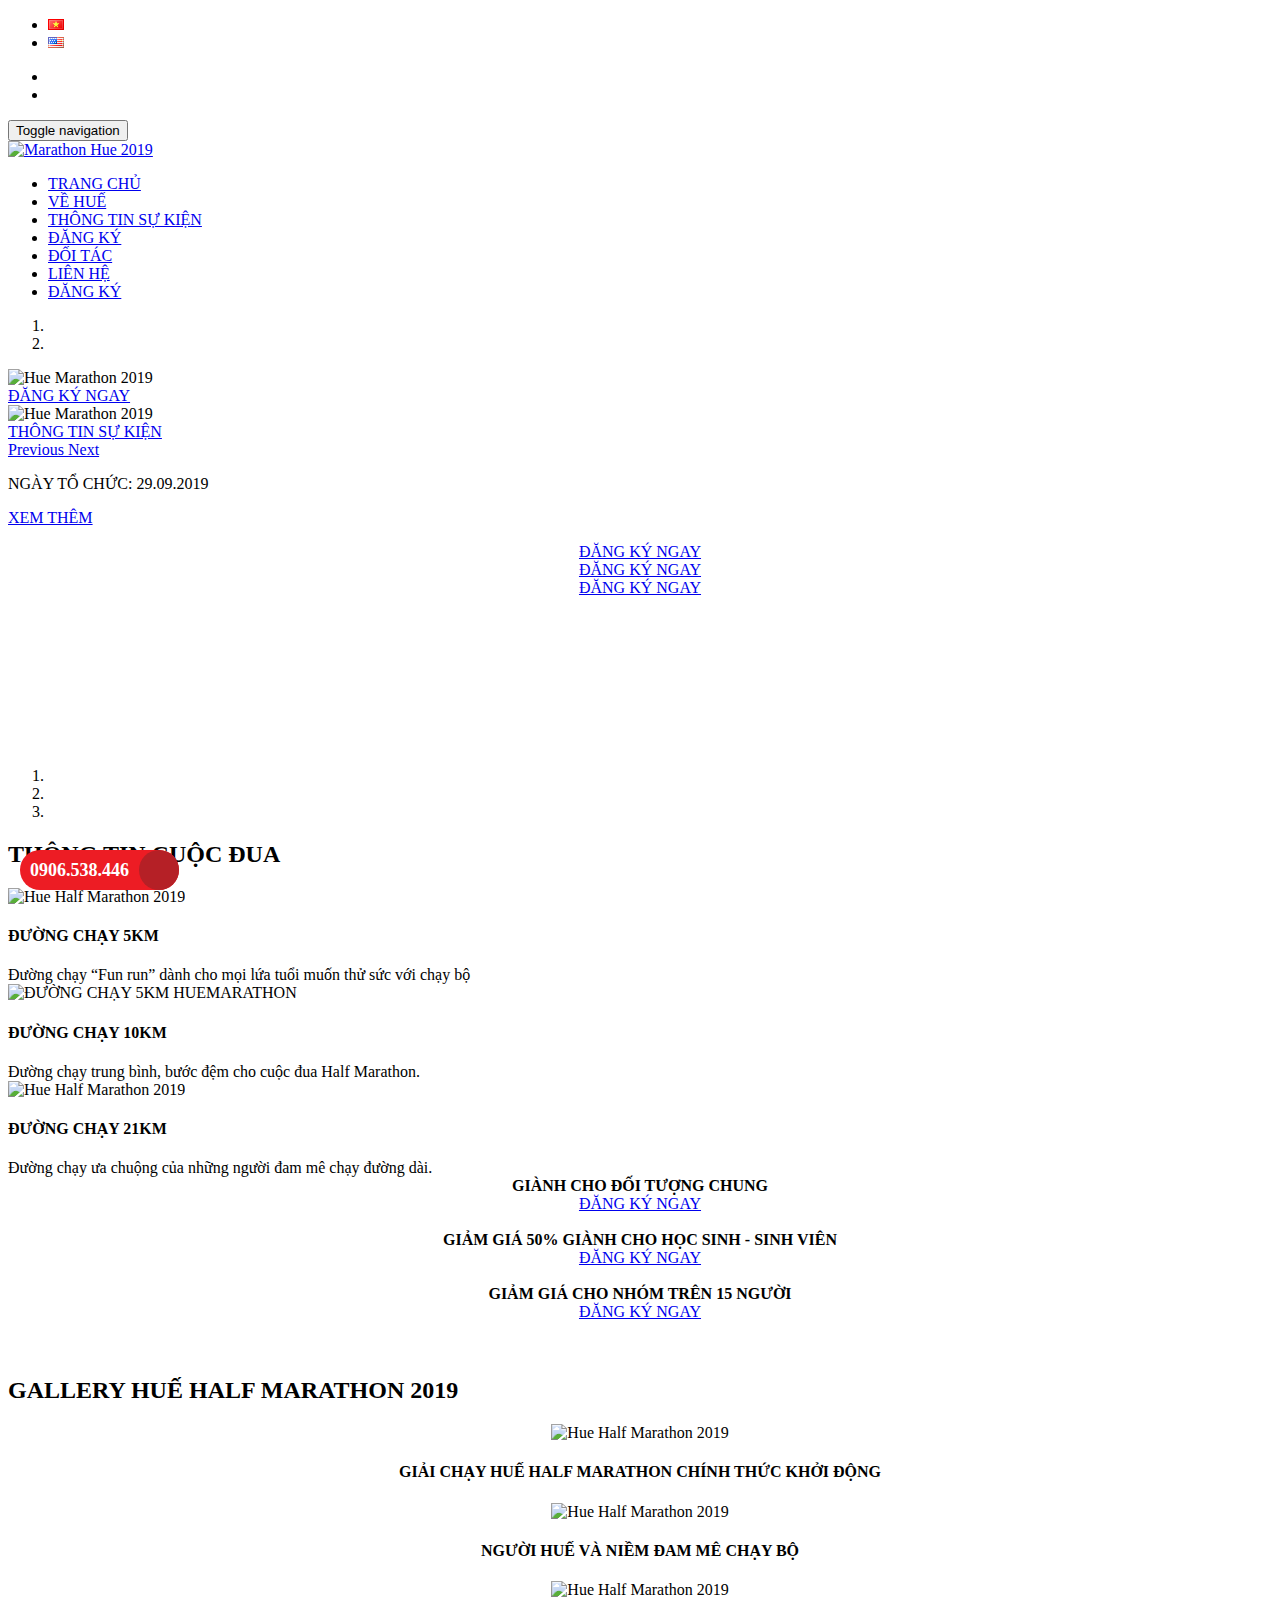
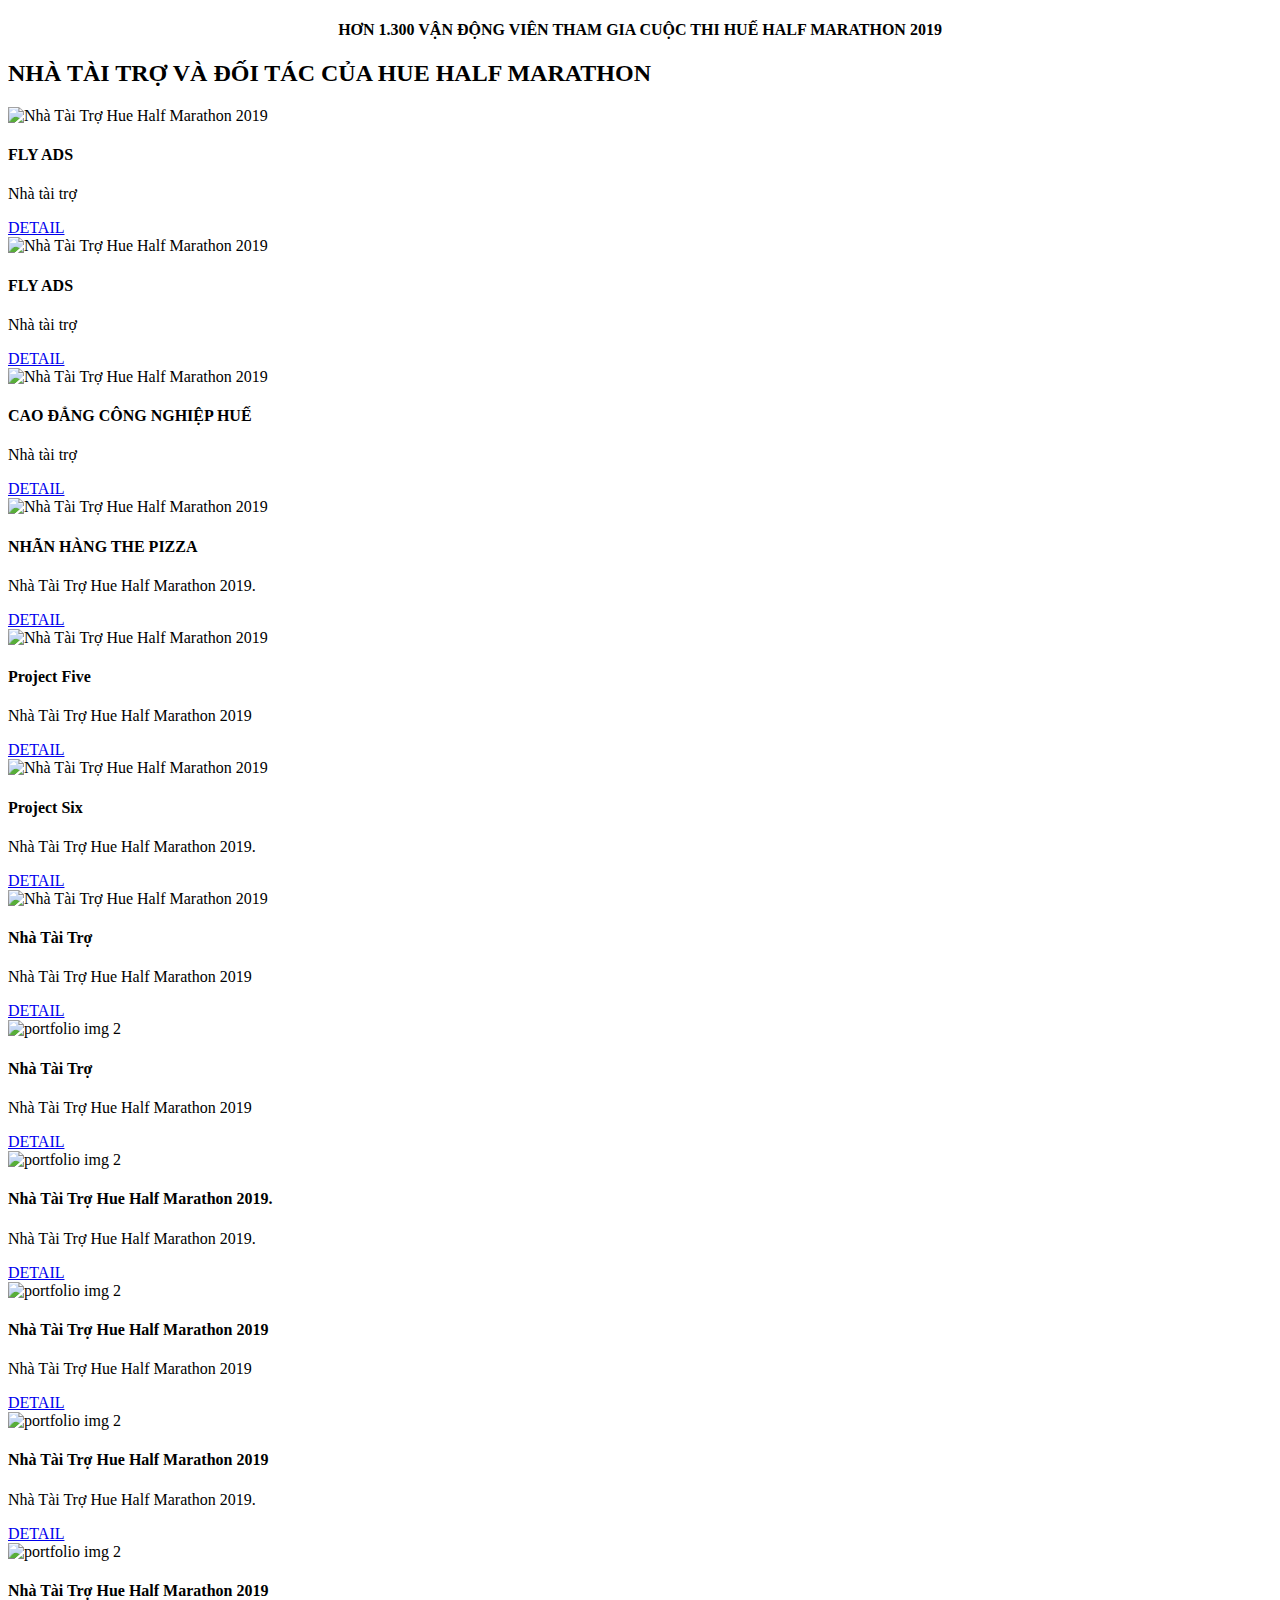
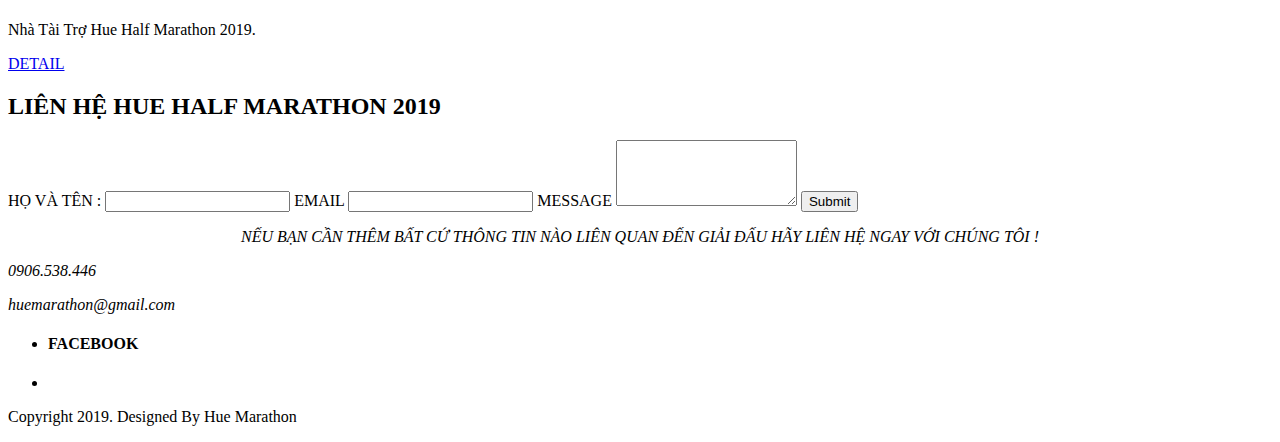
==== en/index.html @ fbe85397 "alolong" ====
<!DOCTYPE html>
<html lang="en">
	<head>
			<meta charset="utf-8">
		<title>HUE HALF MARATHON</title>
		<meta name="keywords" content="Hue Half Marathon 2019">
		<meta name="description" content="Hue Half Marathon 2019">
		<meta http-equiv="X-UA-Compatible" content="IE=Edge">
		<meta name="viewport" content="width=device-width, initial-scale=1">


		<script src="js/jquery.js"></script>
		<script src="js/bootstrap.min.js"></script>
		<link rel="stylesheet" href="./animate.min.css">
		<link rel="stylesheet" href="./bootstrap.min.css">
		<link rel="stylesheet" href="./font-awesome.min.css">
		<link href='http://fonts.googleapis.com/css?family=Open+Sans:400,300,600,700' rel='stylesheet' type='text/css'>
		<link rel="stylesheet" href="./css/templatemo-style.css">
	
        <script src="./jquery.singlePageNav.min.js"></script>
		<script src="./typed.js"></script>
		<script src="./wow.min.js"></script>
		<script src="./custom.js"></script>

		<script src="http://css3-mediaqueries-js.googlecode.com/svn/trunk/css3-mediaqueries.js"></script>


		<script src="http://code.jquery.com/jquery-1.12.0.min.js"></script>
<script type="text/javascript">
 $(document).ready(function()
 { 
   var submit = $("input[type='submit']");
   submit.click(function()
               {
                  var data = $('form#formlienhe').serialize();
                  $.ajax({
                            type : 'GET', 
                            url : '	https://script.google.com/macros/s/AKfycbyamAItrawOBZ68qEDOU85xTCkgmG69a-kxdF4D8QUBuCY33fc/exec',
                            dataType:'json',
                            crossDomain : true,
                            data : data,
                            success : function(data)
                          { 
                  if(data == 'false') 
                          {
                             alert('Chúng tôi sẽ phản hồi lại sớm nhất !');
                          }else{
                             alert('Chúng tôi sẽ phản hồi lại sớm nhất !');
                          }
               }
    });
    return false;
   });
 });
</script>

	
	

	</head>
	<body id="top">
		<!--- LIVE PHONE - FACEBOOK -->	
	

<div class="call-mobile1">
		
		</div>
		
		<div class="call-mobile">
		
					<a id="callnowbutton" href="tel:0906.538.446">0906.538.446</a><i class="fa fa-phone"></i>
			</div>
		
		
		<style>
		.success.is-underline:hover, .success.is-outline:hover, .success {
			background-color: #1E73BE;
			padding: 10px;
			color: white !important;
		}
					.call-mobile {background: #ED1C24;position: fixed;bottom: 10px;height: 40px;line-height: 40px;
						padding: 0 0px 0 0px;border-radius: 40px;color: #fff;left: 20px;z-index: 99999;
						}
					.call-mobile1 {position: fixed;bottom: 52px;height: 40px;line-height: 40px;
						padding: 0 0px 0 0px;border-radius: 40px;color: #fff;left: 20px;z-index: 99999;
						}
		   .call-mobile2 {position: fixed;bottom: 93px;height: 40px;line-height: 40px;
						padding: 0 0px 0 0px;border-radius: 40px;color: #fff;left: 20px;z-index: 99999;
						}
					.call-mobile i {font-size: 20px;line-height: 40px;background: #B52026;
						border-radius: 100%;width: 40px;height: 40px;
						text-align: center; float: right;
					}
					.call-mobile a {color: #fff;font-size: 18px;font-weight: bold; text-decoration: none;
							margin-right: 10px; padding-left: 10px;}
				</style>
		
			
		<!--- LIVE PHONE - FACEBOOK -->
			
		
		<!-- start preloader -->
		<div class="preloader">
			<div class="sk-spinner sk-spinner-wave">
     	 		<div class="sk-rect1"></div>
       			<div class="sk-rect2"></div>
       			<div class="sk-rect3"></div>
      	 		<div class="sk-rect4"></div>
      			<div class="sk-rect5"></div>
     		</div>
    	</div>
    	<!-- end preloader -->

        <!-- start header -->
        <header>
            <div class="container">
                <div class="row">
                    <div class="col-md-8 col-sm-8 col-xs-8">
							<ul class="language">
									<li><a href="#" hreflang="vi" lang="vi"><span><img src="[data-uri]" title="Tiếng Việt" alt="Tiếng Việt" width="16" height="11"></span></a></li>
									<li ><a href="#" hreflang="en-US" lang="en-US"><span><img src="[data-uri]" title="English" alt="English" width="16" height="11"></span></a></li><li class="menu-item menu-collapse" style="display: none;"><a href="#" class="sf-with-ul trx_addons_icon-dot3"></a><ul class="submenu"></ul></li></ul>   
                    </div>
                  
                    <div class="col-md-4 col-sm-4 col-xs-4">
                        <ul class="social-icon">
							<li><a href="https://www.youtube.com/watch?v=tQzEW5AL-1E" class="fa fa-envelope-o"></a></li>
                            <li><a href="https://www.facebook.com/huemarathon/" class="fa fa-facebook"></a></li>
                        </ul>
                    </div>
                </div>
            </div>
        </header>
        <!-- end header -->
		
    	<!-- start navigation -->
		<nav class="navbar navbar-default">
			<div class="container">
				<div class="navbar-header">
					<button type="button" class="navbar-toggle collapsed" data-toggle="collapse" data-target=".navbar-collapse">
						<span class="sr-only">Toggle navigation</span>
						<span class="icon-bar"></span>
						<span class="icon-bar"></span>
						<span class="icon-bar"></span>
					</button>
					<div class="logo"></div>
					<a  href="#top"><img class="navbar-brand" src="images/logo.png" alt="Marathon Hue 2019"></a>
			
				</div>
				<div class="collapse navbar-collapse">
					<ul class="nav navbar-nav navbar-right">
						<li><a href="#top">TRANG CHỦ</a></li>					
						<li><a href="./vehue.html">VỀ HUẾ</a></li>
						<li><a href="./thong-tin-su-kien.html#thongtinsukien">THÔNG TIN SỰ KIỆN</a></li>
						<!--
						<li class="dropdown"><a class="dropdown-toggle" data-toggle="dropdown" href="#">THÔNG TIN SỰ KIỆN <span class="caret"></span> </a>
							<ul class="dropdown-menu">
							  <li><a href="/thong-tin-su-kien.html">ĐƯỜNG CHẠY</a></li>
							  <li><a href="#">THỜI GIAN XUẤT PHÁT VÀ CUT-OFF</a></li>
							  <li><a href="#">GIẢI THƯỞNG</a></li>
							  <li><a href="#">NHẬN RACE-KIT</a></li>
							  <li><a href="#">ĐỊA ĐIỂM TỔ CHỨC</a></li>
							</ul>
						  </li>
						   -->

<!-- <li><a href="#about">THÔNG TIN SỰ KIỆN</a></li> -->

						
						<li><a  href="#discount">ĐĂNG KÝ</a>
						</li>
						<li><a href="#portfolio">ĐỐI TÁC</a></li>
						<li><a href="#contact">LIÊN HỆ</a></li>	
						<li class="btn btn-info btn-sm"><a href="#discount">ĐĂNG KÝ</a></li>
						
							
					</ul>
				</div>
			</div>
		</nav>
		<!-- end navigation -->
		<section id="home">	
			
		<div class="row">	
				<div id="myCarousel" class="carousel slide" data-ride="carousel">
				  <!-- Indicators -->
				  <ol class="carousel-indicators">
					<li data-target="#myCarousel" data-slide-to="0" class="active"></li>
					<li data-target="#myCarousel" data-slide-to="1"></li>
				
				  </ol>
			  
				  <!-- Wrapper for slides -->
				  <div class="carousel-inner">
			  
					<div class="item active">
					  <img src="images/banner1.jpg" alt="Hue Marathon 2019" style="width:100%;">
					  <div class="carousel-caption">
						
							<div class="row" >
									<div class="dangky">
										
									<div class="col-md-offset-1 col-md-12" >												
												<a data-scroll href="#discount" class="btn btn-default wow fadeInUp" data-wow-offset="50" data-wow-delay="0.6s">ĐĂNG KÝ NGAY</a>
									</div>
							
								</div>
							</div>
					  </div>
					</div>
			  
					<div class="item">
						
					  <img src="images/banner2.jpg" alt="Hue Marathon 2019" style="width:100%;">
					  <div class="carousel-caption">
							<div class="row" >
									<div class="thongtinsukien">
									<div class="col-md-offset-2 col-md-12" >												
												<a data-scroll href="./thong-tin-su-kien.html#thongtinsukien" class="btn btn-default wow fadeInUp" data-wow-offset="50" data-wow-delay="0.6s">THÔNG TIN SỰ KIỆN</a>
									</div>
								</div>
							</div>
						</div>
					</div>	
								  							
				  </div>

			  
				  <!-- Left and right controls -->
				  <a class="left carousel-control" href="#myCarousel" data-slide="prev">
					<span class="sr-only">Previous</span>
				  </a>
				  <a class="right carousel-control" href="#myCarousel" data-slide="next">
					<span class="sr-only">Next</span>
				  </a>
				</div>
			  </div>
			</section>

		<!--
    	<section id="home">	
    		<div class="container-fluid">						
    			<div class="row" >
					<div class="dangky">
    				<div class="col-md-offset-1 col-md-12" >
							<h1 class="wow fadeIn" data-wow-offset="50" data-wow-delay="0.9s">HUE HERITAGE INSIDE AND OUT</h1>			
								<a data-scroll href="#discount" class="btn btn-default wow fadeInUp" data-wow-offset="50" data-wow-delay="0.6s">ĐĂNG KÝ NGAY</a>
					</div>
				</div>
			</div>
		</div>
    	</section>
		 end home -->
      

		<section id="edittimer">
			<div class="row">
				<div class="timer1">			
					<div class="timertrai">
						<div class="thoigian">
				<p class="thoigian">NGÀY TỔ CHỨC: 29.09.2019</p>
				<div id="countdown"></div>
			</div>
			</div>
			<div class="timerphai">
					<p class="xemthem"> <i class="fa fa-angle-double-right"></i> <a href="./thong-tin-su-kien.html#thongtinsukien"> XEM THÊM </a></p>
					
			</div>
		</div>
		</div>
				 </section>

	
		

				<section id="about">
						<div class="container-fluid">
    <div class="row">
		<div class="col-md-4 col-sm-4 col-xs-4">
				<div align="center" class="btndk1" >
						<a class="btn btn-danger" href="#discount">ĐĂNG KÝ NGAY</a>
						</div>
		</div>
		<div class="col-md-4 col-sm-4 col-xs-4">
				<div align="center" class="btndk2" >
						<a class="btn btn-danger" href="#discount">ĐĂNG KÝ NGAY</a>
						</div>
			</div>
			<div class="col-md-4 col-sm-4 col-xs-4">
					<div align="center" class="btndk3" >
							<a class="btn btn-danger" href="#discount">ĐĂNG KÝ NGAY</a>
							</div>
				</div>

	</div>
					</div>
					
		</section>
		
		<!-- end about -->

		<section align="center" id="video">
				<div class="container">
				<div class="row">
						<div class="background_center">
						<div class="col-md-12 col-sm-12 col-xs-12">
					<!--Slides-->
					<div class="carousel-inner" role="listbox">		  
							<div class="carousel-item">
							  <video class="video" autoplay loop muted>
								<source src="videos/huemarathon.mp4" type="video/mp4" />
							  </video>
							</div>
						  </div>	  
						</div>
					</div>
					</div>
				</div>
				</div>	
						</section>
		
		<!--Carousel Wrapper-->
<div id="video-carousel-example" class="carousel slide carousel-fade" data-ride="carousel">
		<!--Indicators-->
		<ol class="carousel-indicators">
		  <li data-target="#video-carousel-example" data-slide-to="0" class="active"></li>
		  <li data-target="#video-carousel-example" data-slide-to="1"></li>
		  <li data-target="#video-carousel-example" data-slide-to="2"></li>
		</ol>
		

    	<!-- start team -->
    	<section id="team">
    		<div class="container">
					<div class="background_center">
    			<div class="row">
						
    				<div class="col-md-12">
    					<h2 class="wow bounceIn" data-wow-offset="50" data-wow-delay="0.3s"><span>THÔNG TIN CUỘC ĐUA</span> </h2>
    				</div>
    				<div class="col-md-4 col-sm- col-xs-12 wow fadeIn" data-wow-offset="50" data-wow-delay="1.3s">
    					<div class="team-wrapper">
    						<img src="images/member-1.jpg" class="img-responsive" alt="Hue Half Marathon 2019">
    							<div class="team-des">
    								<h4>ĐƯỜNG CHẠY 5KM</h4>
    								<span>Đường chạy “Fun run” dành cho mọi lứa tuổi muốn thử sức với chạy bộ</span>
 								
    							</div>
								
    					</div>
    				</div>
    				<div class="col-md-4 col-sm-4 col-xs-12 wow fadeIn" data-wow-offset="50" data-wow-delay="1.6s">
    					<div class="team-wrapper">
    						<img src="images/member-2.jpg" class="img-responsive" alt="ĐƯỜNG CHẠY 5KM HUEMARATHON">
    							<div class="team-des">
    								<h4>ĐƯỜNG CHẠY 10KM</h4>
    								<span>Đường chạy trung bình, bước đệm cho cuộc đua Half Marathon.</span>			         
    							</div>
							
								
    					</div>
    				</div>
    				<div class="col-md-4 col-sm-4 col-xs-12 wow fadeIn" data-wow-offset="50" data-wow-delay="1.3s">
    					<div class="team-wrapper">
    						<img src="images/member-3.jpg" class="img-responsive" alt="Hue Half Marathon 2019">
    							<div class="team-des">
    								<h4>ĐƯỜNG CHẠY 21KM</h4>
    								<span>Đường chạy ưa chuộng của những người đam mê chạy đường dài.</span>
    								
    							</div>
								
    					</div>
    				</div>
				</div>
    			</div>
    		</div>
    	</section>
		<!-- end team -->
	
		
		<section align="center" id="discount">
  <div class="container">
		<div class="row">
				<div class="col-md-12 col-sm-12 col-xs-12">
					<!-- Card -->
					<div class="ticket-student mt-5">
							<div  class="student-title"><b> GIÀNH CHO ĐỐI TƯỢNG CHUNG</b></div>
							<div class="student-price">
								<div  class="btndk">
									<a class="btn btn-warning" href="https://bigtime.vn/hue-half-marathon-2019-4132?fbclid=IwAR2z2c0C7N5dMl87zY-lxs9fo3tDWVe9wo3eZN8b1Euqo5hKw3dEowrtUWs">ĐĂNG KÝ NGAY</a>
									</div>
			
			
							</div>
						
						  </div>
						  
			  </div>
			  <!-- Card -->
				</div>
				<br>
		<div class="row">
				<div class="col-md-12 col-sm-12 col-xs-12">
					<!-- Card -->
					<div class="ticket-student mt-5">
							<div  class="student-title"><b> GIẢM GIÁ 50% GIÀNH CHO HỌC SINH - SINH VIÊN </b></div>
							<div class="student-price">
								<div class="btndk">
									<a class="btn btn-warning" href="./dangkymarathonhue2019.html">ĐĂNG KÝ NGAY</a>
									</div>
			
			
							</div>
						
						  </div>
						  
			  </div>
			  <!-- Card -->
				</div>
				<br>
<div class="row">
	<div class="col-md-12 col-sm-12 col-xs-12">
		<!-- Card -->
		<div class="ticket-student mt-5">
				<div  class="student-title"><b> GIẢM GIÁ CHO NHÓM TRÊN 15 NGƯỜI</b></div>
				<div class="student-price">
					<div class="btndk">
						<a class="btn btn-warning" href="./uploads/form_dang_ky_nhom.xlsx">ĐĂNG KÝ NGAY</a>
						</div>


				</div>
			
			  </div>
			  
  </div>
  <!-- Card -->
	</div>
</div>	  


		</section>
		<br>
		<br>



    	<!-- start service -->
    	<section id="service">
    		<div class="container">
    			<div class="row">
						<div class="background_center">
    				<div class="col-md-12">
    					<h2 class="wow bounceIn" data-wow-offset="50" data-wow-delay="0.3s"> <span>GALLERY HUẾ HALF MARATHON</span> 2019</h2>
					</div>
					<div class="row">
    				<div class="col-md-4 col-sm-12 col-xs-12 active wow fadeIn" data-wow-offset="50" data-wow-delay="0.6s">
    					<div class="giainhi" align="center">
    					<img  class="img-responsive" src="images/Hue-Marathon-3.jpg" alt="Hue Half Marathon 2019" ></img>
						</div>
    					<h4  align="center">GIẢI CHẠY HUẾ HALF MARATHON CHÍNH THỨC KHỞI ĐỘNG</h4>
    					
    				</div>
    				<div class="col-md-4 col-sm-12 col-xs-12 active wow fadeIn" data-wow-offset="50" data-wow-delay="0.9s">
					<div class="giainhat" align="center">
    					<img  class="img-responsive" src="images/Hue-Marathon-2.jpg" alt="Hue Half Marathon 2019"></img>
						</div>
    					<h4 align="center">NGƯỜI HUẾ VÀ NIỀM ĐAM MÊ CHẠY BỘ</h4>
    					
    				</div>
    				<div class="col-md-4 col-sm-12 col-xs-12 active wow fadeIn" data-wow-offset="50" data-wow-delay="0.6s">
    					<div  class="giaiba" align="center">
    					<img class="img-responsive" src="images/Hue-Marathon-3.jpg" alt="Hue Half Marathon 2019"></img>
						</div>
    					<h4  align="center"> HƠN 1.300 VẬN ĐỘNG VIÊN THAM GIA CUỘC THI HUẾ HALF MARATHON 2019</h4>
    					
					</div>
				</div>
				</div>	
    			</div>
    		</div>
    	</section>
	

    	<!-- start portfolio -->
    	<section id="portfolio">
    		<div class="container">
				
    			<div class="row">
						<div class="background_center">
    				<div class="col-md-12">
    					<h2 class="wow bounceIn" data-wow-offset="50" data-wow-delay="0.3s"><span>NHÀ TÀI TRỢ VÀ ĐỐI TÁC CỦA HUE HALF MARATHON</span></h2>
					</div>
					<div class="row">
    				<div class="col-md-2 col-sm-4 col-xs-4 wow fadeIn" data-wow-offset="50" data-wow-delay="0.6s">
                        <div class="portfolio-thumb">
                           <img src="images/ntr_1.jpg" class="img-responsive" alt="Nhà Tài Trợ Hue Half Marathon 2019">
                                <div class="portfolio-overlay">
                                    <h4>FLY ADS</h4>
                                    <p>Nhà tài trợ</p>
                                    <a href="#" class="btn btn-default">DETAIL</a>
                                </div>
                        </div>
					</div>
					
    				<div class="col-md-2 col-sm-4 col-xs-4 wow fadeIn" data-wow-offset="50" data-wow-delay="0.6s">
                        <div class="portfolio-thumb">
                           <img src="images/ntr_2.jpg" class="img-responsive" alt="Nhà Tài Trợ Hue Half Marathon 2019">
                                <div class="portfolio-overlay">
                                    <h4>FLY ADS</h4>
                                    <p>Nhà tài trợ</p>
                                    <a href="#" class="btn btn-default">DETAIL</a>
                                </div>
                        </div>
					</div>
				
                    <div class="col-md-2 col-sm-4 col-xs-4 wow fadeIn" data-wow-offset="50" data-wow-delay="0.6s">
                        <div class="portfolio-thumb">
                           <img src="images/ntr_3.jpg" class="img-responsive" alt="Nhà Tài Trợ Hue Half Marathon 2019">
                                <div class="portfolio-overlay">
                                    <h4>CAO ĐẲNG CÔNG NGHIỆP HUẾ</h4>
                                    <p>Nhà tài trợ</p>
                                    <a href="#" class="btn btn-default">DETAIL</a>
                                </div>
                        </div>
                    </div>
                    <div class="col-md-2 col-sm-4 col-xs-4 wow fadeIn" data-wow-offset="50" data-wow-delay="0.6s">
                        <div class="portfolio-thumb">
                           <img src="images/ntr_4.jpg" class="img-responsive" alt="Nhà Tài Trợ Hue Half Marathon 2019">
                                <div class="portfolio-overlay">
                                    <h4>NHÃN HÀNG THE PIZZA</h4>
                                    <p>Nhà Tài Trợ Hue Half Marathon 2019.</p>
                                    <a href="#" class="btn btn-default">DETAIL</a>
                                </div>
                        </div>
                    </div>
                    <div class="col-md-2 col-sm-4 col-xs-4 wow fadeIn" data-wow-offset="50" data-wow-delay="0.6s">
                        <div class="portfolio-thumb">
                           <img src="images/ntr_5.jpg" class="img-responsive" alt="Nhà Tài Trợ Hue Half Marathon 2019">
                                <div class="portfolio-overlay">
                                    <h4>Project Five</h4>
                                    <p>Nhà Tài Trợ Hue Half Marathon 2019</p>
                                    <a href="#" class="btn btn-default">DETAIL</a>
                                </div>
                        </div>
                    </div>
                    <div class="col-md-2 col-sm-4 col-xs-4 wow fadeIn" data-wow-offset="50" data-wow-delay="0.6s">
                        <div class="portfolio-thumb">
                           <img src="images/ntr_6.jpg" class="img-responsive" alt="Nhà Tài Trợ Hue Half Marathon 2019">
                                <div class="portfolio-overlay">
                                    <h4>Project Six</h4>
                                    <p>Nhà Tài Trợ Hue Half Marathon 2019.</p>
                                    <a href="#" class="btn btn-default">DETAIL</a>
                                </div>
                        </div>
					</div>
				</div>	
				<div class="row">
                    <div class="col-md-2 col-sm-4 col-xs-4 wow fadeIn" data-wow-offset="50" data-wow-delay="0.6s">
                        <div class="portfolio-thumb">
                           <img src="images/ntr_7.jpg" class="img-responsive" alt="Nhà Tài Trợ Hue Half Marathon 2019">
                                <div class="portfolio-overlay">
                                    <h4>Nhà Tài Trợ </h4>
                                    <p>Nhà Tài Trợ Hue Half Marathon 2019</p>
                                    <a href="#" class="btn btn-default">DETAIL</a>
                                </div>
                        </div>
                    </div>
                    <div class="col-md-2 col-sm-4 col-xs-4 wow fadeIn" data-wow-offset="50" data-wow-delay="0.6s">
                        <div class="portfolio-thumb">
                           <img src="images/ntr_6.jpg" class="img-responsive" alt="portfolio img 2">
                                <div class="portfolio-overlay">
                                    <h4>Nhà Tài Trợ </h4>
                                    <p>Nhà Tài Trợ Hue Half Marathon 2019</p>
                                    <a href="#" class="btn btn-default">DETAIL</a>
                                </div>
                        </div>
					</div>
					<div class="col-md-2 col-sm-4 col-xs-4 wow fadeIn" data-wow-offset="50" data-wow-delay="0.6s">
							<div class="portfolio-thumb">
							   <img src="images/ntr_8.jpg" class="img-responsive" alt="portfolio img 2">
									<div class="portfolio-overlay">
										<h4>Nhà Tài Trợ Hue Half Marathon 2019.</h4>
										<p>Nhà Tài Trợ Hue Half Marathon 2019.</p>
										<a href="#" class="btn btn-default">DETAIL</a>
									</div>
							</div>
						</div>
						<div class="col-md-2 col-sm-4 col-xs-4 wow fadeIn" data-wow-offset="50" data-wow-delay="0.6s">
								<div class="portfolio-thumb">
								   <img src="images/ntr_9.jpg" class="img-responsive" alt="portfolio img 2">
										<div class="portfolio-overlay">
											<h4>Nhà Tài Trợ Hue Half Marathon 2019</h4>
											<p>Nhà Tài Trợ Hue Half Marathon 2019</p>
											<a href="#" class="btn btn-default">DETAIL</a>
										</div>
								</div>
							</div>
							<div class="col-md-2 col-sm-4 col-xs-4 wow fadeIn" data-wow-offset="50" data-wow-delay="0.6s">
									<div class="portfolio-thumb">
									   <img src="images/ntr_10.jpg" class="img-responsive" alt="portfolio img 2">
											<div class="portfolio-overlay">
												<h4>Nhà Tài Trợ Hue Half Marathon 2019</h4>
												<p>Nhà Tài Trợ Hue Half Marathon 2019.</p>
												<a href="#" class="btn btn-default">DETAIL</a>
											</div>
									</div>
								</div>
								<div class="col-md-2 col-sm-4 col-xs-4 wow fadeIn" data-wow-offset="50" data-wow-delay="0.6s">
										<div class="portfolio-thumb">
										   <img src="images/ntr_11.jpg" class="img-responsive" alt="portfolio img 2">
												<div class="portfolio-overlay">
													<h4>Nhà Tài Trợ Hue Half Marathon 2019</h4>
													<p>Nhà Tài Trợ Hue Half Marathon 2019.</p>
													<a href="#" class="btn btn-default">DETAIL</a>
												</div>
										</div>
									</div>
					</div>
    			</div>
			</div>
    		</div>
    	</section>
    	<!-- end portfolio -->
    	<!-- start contact -->
    	<section id="contact">
    		<div class="container">
				<div class="lienhe">
    			<div class="row">
    				<div class="col-md-12">
    					<h2 class="wow bounceIn" data-wow-offset="50" data-wow-delay="0.3s">LIÊN HỆ HUE HALF MARATHON 2019
							</h2>
    				</div>
    				<div class="col-md-6 col-sm-6 col-xs-12 wow fadeInLeft" data-wow-offset="50" data-wow-delay="0.9s">
    					<form id="formlienhe" method="GET" action="">
    						<label>HỌ VÀ TÊN : </label>
    						<input name="Ho_Va_Ten" type="text" class="form-control" id="fullname">
   						  	
                            <label>EMAIL</label>
    						<input name="Mail" type="email" class="form-control" id="email">
   						  	
                            <label>MESSAGE</label>
    						<textarea name="Noi_Dung" rows="4" class="form-control" id="message"></textarea>
    						
                            <input id="submit" type="submit" name="submit" class="form-control">
    					</form>
    				</div>
    				<div class="col-md-6 col-sm-6 col-xs-12 wow fadeInRight" data-wow-offset="50" data-wow-delay="0.6s">
    					<address>
    						<p align="center"; class="address-title">NẾU BẠN CẦN THÊM BẤT CỨ THÔNG TIN NÀO LIÊN QUAN ĐẾN GIẢI ĐẤU HÃY LIÊN HỆ NGAY VỚI CHÚNG TÔI ! <!DOCTYPE html>
							<html lang="en">
							<head>
								<meta charset="UTF-8">
								<meta name="viewport" content="width=device-width, initial-scale=1.0">
								<meta http-equiv="X-UA-Compatible" content="ie=edge">
								<title>Document</title>
							</head>
							<body>
								
							</body>
							</html></p>
							
    						<p><i class="fa fa-phone"></i> 0906.538.446</p>
    						<p><i class="fa fa-envelope-o"></i>huemarathon@gmail.com</p>
    						
    					</address>
    					<ul class="social-icon">
    						<li><h4>FACEBOOK</h4></li>
    						<li><a href="https://www.facebook.com/huemarathon/" class="fa fa-facebook"></a></li>
    						
    					</ul>
    				</div>
				</div>
			</div>
    		</div>
    	</section>
		<!-- end contact -->
	

        <!-- start copyright -->
        <footer id="copyright">
            <div class="container">
                <div class="row">
                    <div class="col-md-12 text-center">
                        <p class="wow bounceIn" data-wow-offset="50" data-wow-delay="0.3s">
                         Copyright 2019. Designed By Hue Marathon</p>
                    </div>
                </div>
            </div>
        </footer>
        <!-- end copyright -->

	</body>
</html>
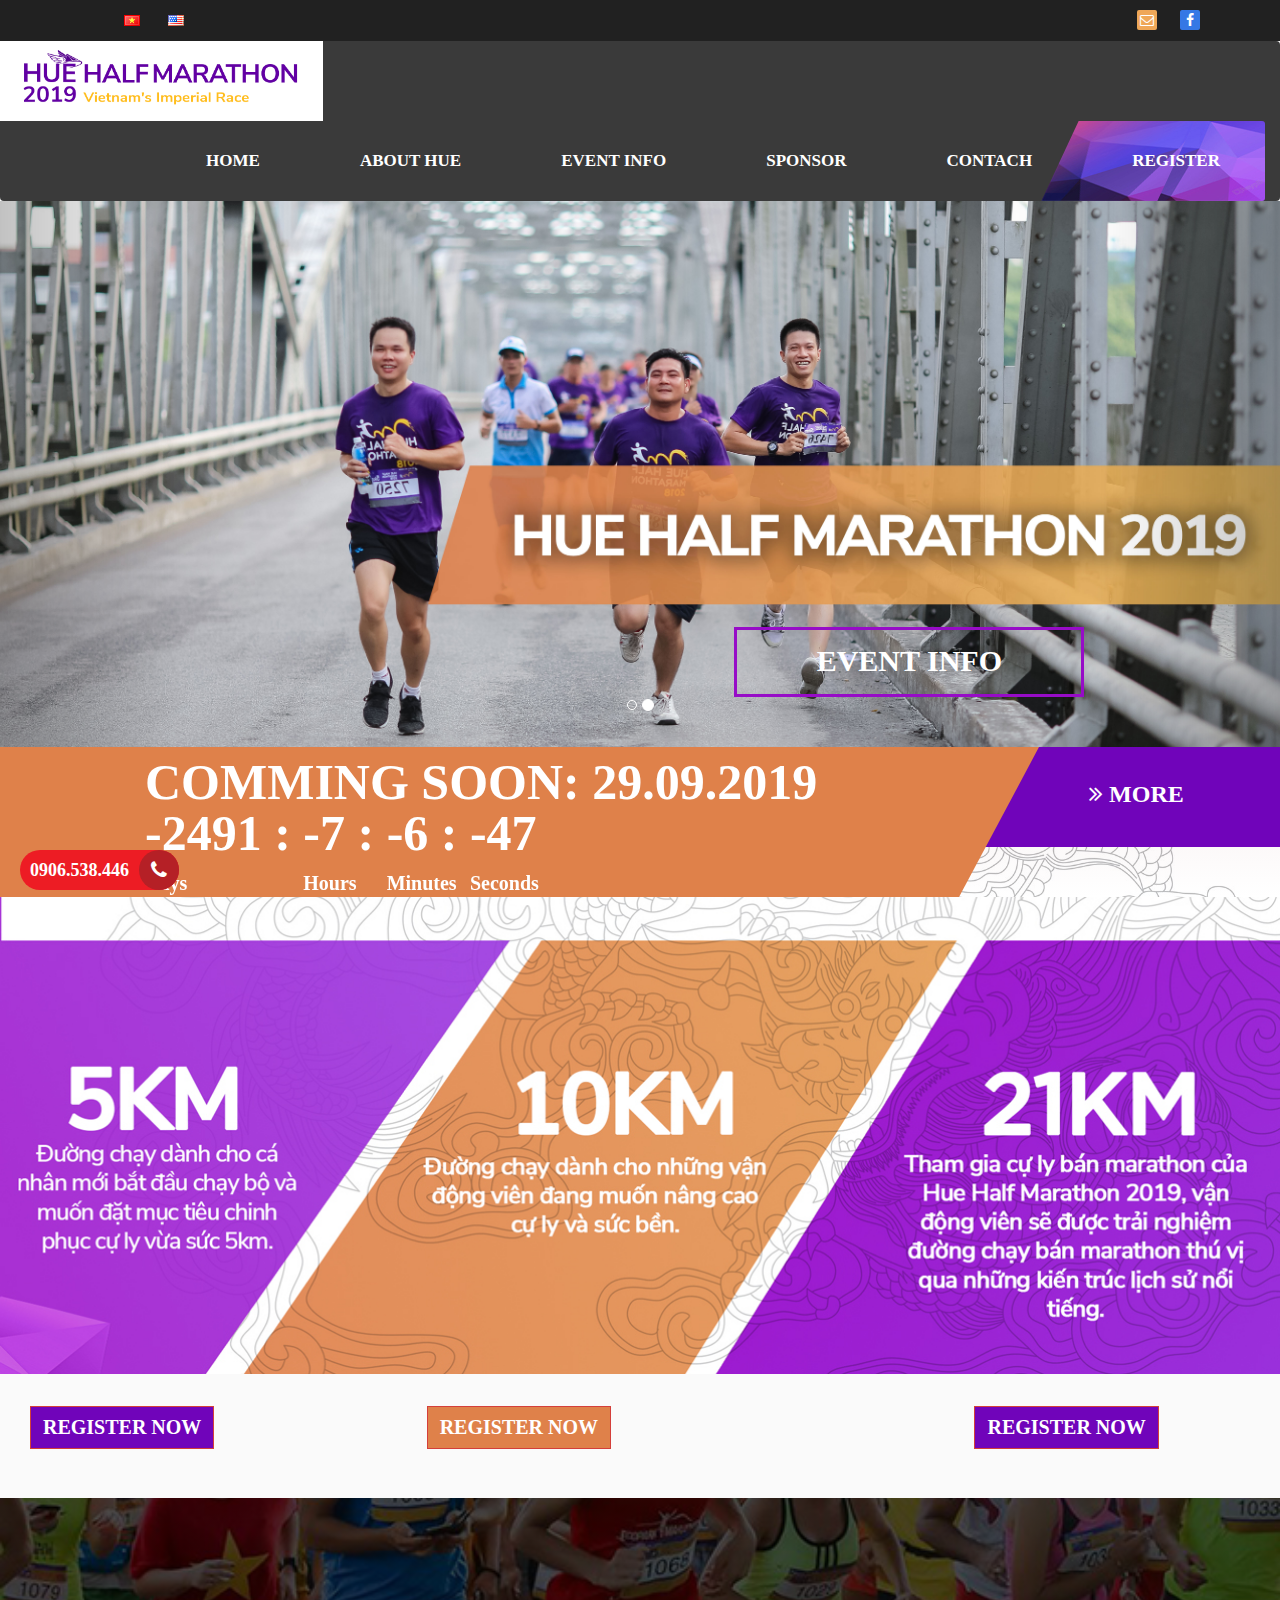
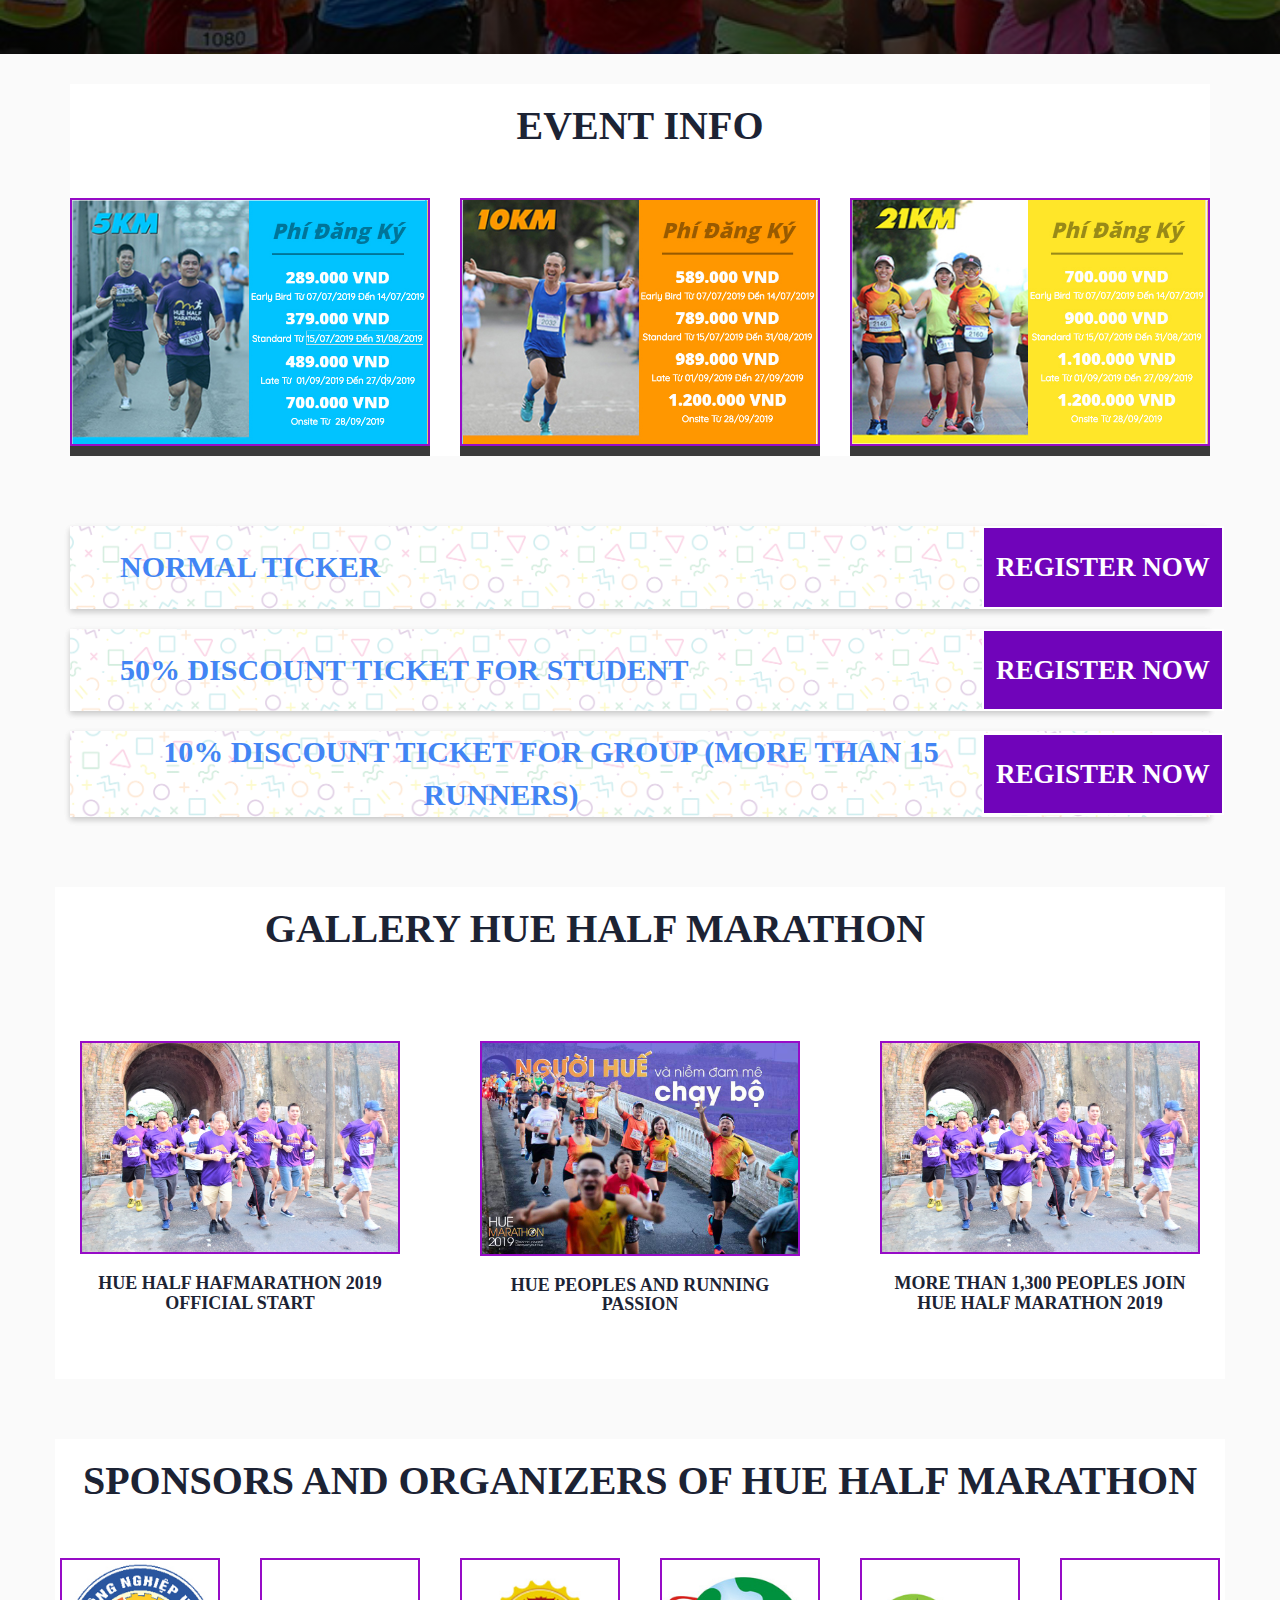
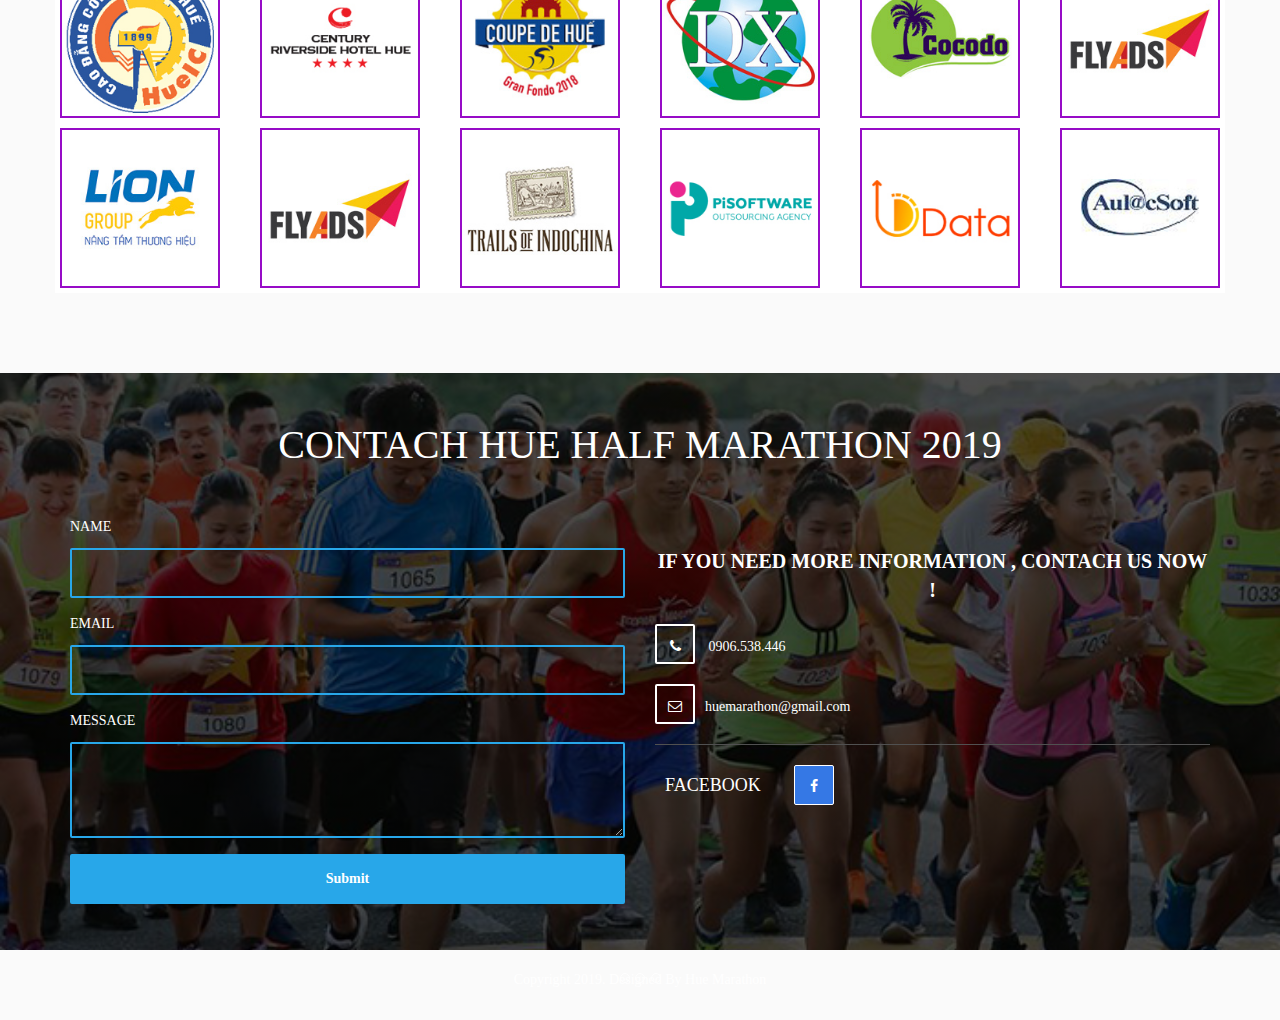
==== commit 2c680781: "upcuoicungnn" ====
--- a/en/index.html
+++ b/en/index.html
@@ -1,585 +1,583 @@
 <!DOCTYPE html>
-<html lang="en">
-	<head>
-			<meta charset="utf-8">
-		<title>HUE HALF MARATHON</title>
-		<meta name="keywords" content="Hue Half Marathon 2019">
-		<meta name="description" content="Hue Half Marathon 2019">
-		<meta http-equiv="X-UA-Compatible" content="IE=Edge">
-		<meta name="viewport" content="width=device-width, initial-scale=1">
-
-
-		<script src="js/jquery.js"></script>
-		<script src="js/bootstrap.min.js"></script>
-		<link rel="stylesheet" href="./animate.min.css">
-		<link rel="stylesheet" href="./bootstrap.min.css">
-		<link rel="stylesheet" href="./font-awesome.min.css">
-		<link href='http://fonts.googleapis.com/css?family=Open+Sans:400,300,600,700' rel='stylesheet' type='text/css'>
-		<link rel="stylesheet" href="./css/templatemo-style.css">
-	
-        <script src="./jquery.singlePageNav.min.js"></script>
-		<script src="./typed.js"></script>
-		<script src="./wow.min.js"></script>
-		<script src="./custom.js"></script>
-
-		<script src="http://css3-mediaqueries-js.googlecode.com/svn/trunk/css3-mediaqueries.js"></script>
-
-
-		<script src="http://code.jquery.com/jquery-1.12.0.min.js"></script>
+<html lang="en"><head>
+	<meta charset="utf-8">
+<title>HUE HALF MARATHON</title>
+<meta name="keywords" content="Hue Half Marathon 2019">
+<meta name="description" content="Hue Half Marathon 2019">
+<meta http-equiv="X-UA-Compatible" content="IE=Edge">
+<meta name="viewport" content="width=device-width, initial-scale=1">
+
+
+<script src="js/jquery.js"></script>
+<script src="js/bootstrap.min.js"></script>
+<link rel="stylesheet" href="css/animate.min.css">
+<link rel="stylesheet" href="css/bootstrap.min.css">
+<link rel="stylesheet" href="css/font-awesome.min.css">
+<link href="http://fonts.googleapis.com/css?family=Open+Sans:400,300,600,700" rel="stylesheet" type="text/css">
+<link rel="stylesheet" href="css/templatemo-style.css">
+
+<script src="js/jquery.singlePageNav.min.js"></script>
+<script src="js/typed.js"></script>
+<script src="js/wow.min.js"></script>
+<script src="js/custom.js"></script>
+
+<script src="http://css3-mediaqueries-js.googlecode.com/svn/trunk/css3-mediaqueries.js"></script>
+
+
+<script src="http://code.jquery.com/jquery-1.12.0.min.js"></script>
 <script type="text/javascript">
- $(document).ready(function()
- { 
-   var submit = $("input[type='submit']");
-   submit.click(function()
-               {
-                  var data = $('form#formlienhe').serialize();
-                  $.ajax({
-                            type : 'GET', 
-                            url : '	https://script.google.com/macros/s/AKfycbyamAItrawOBZ68qEDOU85xTCkgmG69a-kxdF4D8QUBuCY33fc/exec',
-                            dataType:'json',
-                            crossDomain : true,
-                            data : data,
-                            success : function(data)
-                          { 
-                  if(data == 'false') 
-                          {
-                             alert('Chúng tôi sẽ phản hồi lại sớm nhất !');
-                          }else{
-                             alert('Chúng tôi sẽ phản hồi lại sớm nhất !');
-                          }
-               }
-    });
-    return false;
-   });
- });
+$(document).ready(function()
+{ 
+var submit = $("input[type='submit']");
+submit.click(function()
+	   {
+		  var data = $('form#formlienhe').serialize();
+		  $.ajax({
+					type : 'GET', 
+					url : '	https://script.google.com/macros/s/AKfycbyamAItrawOBZ68qEDOU85xTCkgmG69a-kxdF4D8QUBuCY33fc/exec',
+					dataType:'json',
+					crossDomain : true,
+					data : data,
+					success : function(data)
+				  { 
+		  if(data == 'false') 
+				  {
+				
+					 alert('Thank you! We will contach for you as soon as possible !');
+					 
+				  }else{
+					 alert('Thank you! We will contach for you as soon as possible !');
+					   
+					
+						
+				
+				  }
+	   }
+});
+return false;
+});
+});
 </script>
 
-	
-	
-
-	</head>
-	<body id="top">
-		<!--- LIVE PHONE - FACEBOOK -->	
-	
+
+
+
+</head>
+<body id="top" style="">
+<!--- LIVE PHONE - FACEBOOK -->	
+
 
 <div class="call-mobile1">
+
+</div>
+
+<div class="call-mobile">
+
+			<a id="callnowbutton" href="tel:0906.538.446">0906.538.446</a><i class="fa fa-phone"></i>
+	</div>
+
+
+<style>
+.success.is-underline:hover, .success.is-outline:hover, .success {
+	background-color: #1E73BE;
+	padding: 10px;
+	color: white !important;
+}
+			.call-mobile {background: #ED1C24;position: fixed;bottom: 10px;height: 40px;line-height: 40px;
+				padding: 0 0px 0 0px;border-radius: 40px;color: #fff;left: 20px;z-index: 99999;
+				}
+			.call-mobile1 {position: fixed;bottom: 52px;height: 40px;line-height: 40px;
+				padding: 0 0px 0 0px;border-radius: 40px;color: #fff;left: 20px;z-index: 99999;
+				}
+   .call-mobile2 {position: fixed;bottom: 93px;height: 40px;line-height: 40px;
+				padding: 0 0px 0 0px;border-radius: 40px;color: #fff;left: 20px;z-index: 99999;
+				}
+			.call-mobile i {font-size: 20px;line-height: 40px;background: #B52026;
+				border-radius: 100%;width: 40px;height: 40px;
+				text-align: center; float: right;
+			}
+			.call-mobile a {color: #fff;font-size: 18px;font-weight: bold; text-decoration: none;
+					margin-right: 10px; padding-left: 10px;}
+		</style>
+
+	
+<!--- LIVE PHONE - FACEBOOK -->
+	
+
+<!-- start preloader -->
+<div class="preloader" style="display: none;">
+	<div class="sk-spinner sk-spinner-wave">
+		  <div class="sk-rect1"></div>
+		   <div class="sk-rect2"></div>
+		   <div class="sk-rect3"></div>
+		   <div class="sk-rect4"></div>
+		  <div class="sk-rect5"></div>
+	 </div>
+</div>
+<!-- end preloader -->
+
+<!-- start header -->
+<header>
+	<div class="container">
+		<div class="row">
+			<div class="col-md-8 col-sm-8 col-xs-8">
+					<ul class="language">
+							<li><a href="http://dinhlongit.github.io/index.html#top" hreflang="vi" lang="vi"><span><img src="[data-uri]" title="Tiếng Việt" alt="Tiếng Việt" width="16" height="11"></span></a></li>
+							<li><a href="./index.html#top" hreflang="en-US" lang="en-US"><span><img src="[data-uri]" title="English" alt="English" width="16" height="11"></span></a></li><li class="menu-item menu-collapse" style="display: none;"><a href="#" class="sf-with-ul trx_addons_icon-dot3"></a><ul class="submenu"></ul></li></ul>   
+			</div>
+		  
+			<div class="col-md-4 col-sm-4 col-xs-4">
+				<ul class="social-icon">
+					<li><a href="huemarathon@gmail.com" class="fa fa-envelope-o"></a></li>
+					<li><a href="https://www.facebook.com/huemarathon/" class="fa fa-facebook"></a></li>
+				</ul>
+			</div>
+		</div>
+	</div>
+</header>
+<!-- end header -->
+
+<!-- start navigation -->
+<nav class="navbar navbar-default">
+	<div class="container-fluid">
+		<div class="navbar-header">
+			<button type="button" class="navbar-toggle collapsed" data-toggle="collapse" data-target=".navbar-collapse">
+				<span class="sr-only">Toggle navigation</span>
+				<span class="icon-bar"></span>
+				<span class="icon-bar"></span>
+				<span class="icon-bar"></span>
+			</button>
+			<div class="logo"></div>
+			<a href="#top"><img class="navbar-brand" src="images/logofinal.png" alt="Marathon Hue 2019"></a>
+	
+		</div>
+		<div class="collapse navbar-collapse">
+			<ul class="nav navbar-nav navbar-right	">
+				<li><a href="#top">HOME</a></li>					
+				<li><a href="./abouthue.html">ABOUT HUE</a></li>
+				<li><a href="./event-info.html#thongtinsukien">EVENT INFO</a></li>
+				<!--
+				<li class="dropdown"><a class="dropdown-toggle" data-toggle="dropdown" href="#">THÔNG TIN SỰ KIỆN <span class="caret"></span> </a>
+					<ul class="dropdown-menu">
+					  <li><a href="/event-info.html">ĐƯỜNG CHẠY</a></li>
+					  <li><a href="#">THỜI GIAN XUẤT PHÁT VÀ CUT-OFF</a></li>
+					  <li><a href="#">GIẢI THƯỞNG</a></li>
+					  <li><a href="#">NHẬN RACE-KIT</a></li>
+					  <li><a href="#">ĐỊA ĐIỂM TỔ CHỨC</a></li>
+					</ul>
+				  </li>
+				   -->
+
+<!-- <li><a href="#about">THÔNG TIN SỰ KIỆN</a></li> -->
+
+				
+			
+				<li><a href="#portfolio">SPONSOR</a></li>
+				<li><a href="#contact">CONTACH</a></li>	
+				<li class="btn btn-info btn-sm"><a href="#discount">REGISTER</a></li>
+				
+					
+			</ul>
+		</div>
+	</div>
+</nav>
+<!-- end navigation -->
+<section id="home">	
+	
+<div class="row">	
+		<div id="myCarousel" class="carousel slide" data-ride="carousel">
+		  <!-- Indicators -->
+		  <ol class="carousel-indicators">
+			<li data-target="#myCarousel" data-slide-to="0" class=""></li>
+			<li data-target="#myCarousel" data-slide-to="1" class="active"></li>
 		
-		</div>
+		  </ol>
+	  
+		  <!-- Wrapper for slides -->
+		  <div class="carousel-inner">
+	  
+			<div class="item">
+			  <img src="images/banner1.jpg" alt="Hue Marathon 2019" style="width:100%;">
+			  <div class="carousel-caption">
+				
+					<div class="row">
+							<div class="dangky">
+								
+							<div class="col-md-offset-1 col-md-12"><a data-scroll="" href="#discount" class="btn btn-default wow fadeInUp" data-wow-offset="50" data-wow-delay="0.6s">REGISTER NOW</a></div>
+					
+						</div>
+					</div>
+			  </div>
+			</div>
+	  
+			<div class="item active">
+				
+			  <img src="images/banner2.jpg" alt="Hue Marathon 2019" style="width:100%;">
+			  <div class="carousel-caption">
+					<div class="row">
+							<div class="thongtinsukien">
+							<div class="col-md-offset-2 col-md-12"><a data-scroll="" href="./event-info.html#thongtinsukien" class="btn btn-default wow fadeInUp" data-wow-offset="50" data-wow-delay="0.6s">EVENT INFO</a></div>
+						</div>
+					</div>
+				</div>
+			</div>	
+													  
+		  </div>
+
+	  
+		  <!-- Left and right controls -->
+		  <a class="left carousel-control" href="#myCarousel" data-slide="prev">
+			<span class="sr-only">Previous</span>
+		  </a>
+		  <a class="right carousel-control" href="#myCarousel" data-slide="next">
+			<span class="sr-only">Next</span>
+		  </a>
+		</div>
+	  </div>
+	</section>
+
+<!--
+<section id="home">	
+	<div class="container-fluid">						
+		<div class="row" >
+			<div class="dangky">
+			<div class="col-md-offset-1 col-md-12" >
+					<h1 class="wow fadeIn" data-wow-offset="50" data-wow-delay="0.9s">HUE HERITAGE INSIDE AND OUT</h1>			
+						<a data-scroll href="#discount" class="btn btn-default wow fadeInUp" data-wow-offset="50" data-wow-delay="0.6s">ĐĂNG KÝ NGAY</a>
+			</div>
+		</div>
+	</div>
+</div>
+</section>
+ end home -->
+
+
+<section id="edittimer">
+	<div class="row">
+		<div class="timer1">			
+			<div class="timertrai">
+				<div class="thoigian">
+		<p class="thoigian">COMMING SOON: 29.09.2019</p>
+		<div id="countdown"><span class="days">83 :&nbsp; <label class="tieude"> Days</label></span> <span class="hours">20&nbsp;:&nbsp; <label class="tieude"> Hours</label></span> <span class="minutes">20 :&nbsp; <label class="tieude"> Minutes</label></span> <span class="seconds">20&nbsp;<label class="tieude">Seconds</label></span></div>
+	</div>
+	</div>
+	<div class="timerphai">
+			<p class="xemthem"> <i class="fa fa-angle-double-right"></i> <a href="./event-info.html#thongtinsukien">MORE&nbsp;</a></p>
+			
+	</div>
+</div>
+</div>
+		 </section>
+
+
+
+
+		<section id="about">
+				
+			
+</section>
+<section id="register">
+<div class="container-fluid">
+		<div class="row">
+			<div class="col-md-4 col-sm-4 col-xs-4">
+					<div class="btndk1"><a class="btn btn-danger" href="#discount">REGISTER NOW</a></div>
+			</div>
+			<div class="col-md-4 col-sm-4 col-xs-4">
+					<div class="btndk2"><a class="btn btn-danger" href="#discount">REGISTER NOW</a></div>
+				</div>
+				<div class="col-md-4 col-sm-4 col-xs-4">
+						<div class="btndk3"><a class="btn btn-danger" href="#discount">REGISTER NOW</a></div>
+					</div>
+	
+		</div>
+						</div>
+					</section>
+
+<!-- end about -->
+
+<section align="center" id="video">
+		<div class="container">
+		<div class="row">
+				<div class="background_center">
+				<div class="col-md-12 col-sm-12 col-xs-12">
+			<!--Slides-->
+			<div class="carousel-inner" role="listbox">		  
+					<div class="carousel-item">
+					  <video class="video" autoplay="" loop="" muted="">
+						<source src="videos/huemarathon.mp4" type="video/mp4">
+					  </video>
+					</div>
+				  </div>	  
+				</div>
+			</div>
+			</div>
+		</div>
+			
+				</section>
+
+<!--Carousel Wrapper-->
+<div id="video-carousel-example" class="carousel slide carousel-fade" data-ride="carousel">
+<!--Indicators-->
+<ol class="carousel-indicators">
+  <li data-target="#video-carousel-example" data-slide-to="0" class=""></li>
+  <li data-target="#video-carousel-example" data-slide-to="1"></li>
+  <li data-target="#video-carousel-example" data-slide-to="2"></li>
+</ol>
+
+
+<!-- start team -->
+<section id="team">
+	<div class="container">
+			<div class="background_center">
+		<div class="row">
+				
+			<div class="col-md-12">
+				<h2 class="wow bounceIn" data-wow-offset="50" data-wow-delay="0.3s"><span>EVENT INFO</span></h2>
+			</div>
+			<div class="col-md-4 col-sm- col-xs-12 wow fadeIn" data-wow-offset="50" data-wow-delay="1.3s">
+				<div class="team-wrapper">
+					<img src="images/member-1.jpg" class="img-responsive" alt="Hue Half Marathon 2019">		
+				</div>
+			</div>
+			<div class="col-md-4 col-sm-4 col-xs-12 wow fadeIn" data-wow-offset="50" data-wow-delay="1.6s">
+				<div class="team-wrapper">
+					<img src="images/member-2.jpg" class="img-responsive" alt="ĐƯỜNG CHẠY 5KM HUEMARATHON">
+					
+					
+						
+				</div>
+			</div>
+			<div class="col-md-4 col-sm-4 col-xs-12 wow fadeIn" data-wow-offset="50" data-wow-delay="1.3s">
+				<div class="team-wrapper">
+					<img src="images/member-3.jpg" class="img-responsive" alt="Hue Half Marathon 2019">
+					
+						
+				</div>
+			</div>
+		</div>
+		</div>
+	</div>
+</section>
+<!-- end team -->
+
+
+<section align="center" id="discount">
+<div class="container">
+<div class="row">
+		<div class="col-md-12 col-sm-12 col-xs-12">
+			<!-- Card -->
+			<div class="ticket-student mt-5">
+					<div class="student-title"><b>NORMAL TICKER</b></div>
+					<div class="student-price">
+						<div class="btndk"><a class="btn btn-warning" href="https://bigtime.vn/hue-half-marathon-2019-4132?fbclid=IwAR2z2c0C7N5dMl87zY-lxs9fo3tDWVe9wo3eZN8b1Euqo5hKw3dEowrtUWs">REGISTER NOW</a></div>
+	
+	
+					</div>
+				
+				  </div>
+				  
+	  </div>
+	  <!-- Card -->
+		</div>
+		<br>
+<div class="row">
+		<div class="col-md-12 col-sm-12 col-xs-12">
+			<!-- Card -->
+			<div class="ticket-student mt-5">
+					<div class="student-title"><b>50% DISCOUNT TICKET FOR STUDENT</b></div>
+					<div class="student-price">
+						<div class="btndk"><a class="btn btn-warning" href="./register-form.html">REGISTER NOW</a></div>
+	
+	
+					</div>
+				
+				  </div>
+				  
+	  </div>
+	  <!-- Card -->
+		</div>
+		<br>
+<div class="row">
+<div class="col-md-12 col-sm-12 col-xs-12">
+<!-- Card -->
+<div class="ticket-student mt-5">
+		<div class="student-title"><b>10% DISCOUNT TICKET FOR GROUP (MORE THAN 15 RUNNERS)</b></div>
+		<div class="student-price">
+			<div class="btndk"><a class="btn btn-warning" href="./uploads/form_dang_ky_nhom.xlsx">REGISTER NOW</a></div>
+
+
+		</div>
+	
+	  </div>
+	  
+</div>
+<!-- Card -->
+</div>
+</div>	  
+
+
+</section>
+<br>
+<br>
+
+
+
+<!-- start service -->
+<section id="service">
+	<div class="container">
+		<div class="row">
+				<div class="background_center">
+			<div class="col-md-12">
+				<h2 class="wow bounceIn" data-wow-offset="50" data-wow-delay="0.3s"> <span>GALLERY HUE HALF MARATHON</span> 2019</h2>
+			</div>
+			<div class="row">
+			<div class="col-md-4 col-sm-12 col-xs-12 active wow fadeIn" data-wow-offset="50" data-wow-delay="0.6s">
+				<div class="giainhi" align="center">
+				<img class="img-responsive" src="images/Hue-Marathon-3.jpg" alt="Hue Half Marathon 2019">
+				</div>
+				<h4 align="center">HUE HALF HAFMARATHON 2019 OFFICIAL START</h4>
+				
+			</div>
+			<div class="col-md-4 col-sm-12 col-xs-12 active wow fadeIn" data-wow-offset="50" data-wow-delay="0.9s">
+			<div class="giainhat" align="center">
+				<img class="img-responsive" src="images/Hue-Marathon-2.jpg" alt="Hue Half Marathon 2019">
+				</div>
+				<h4 align="center">HUE PEOPLES AND RUNNING PASSION </h4>
+				
+			</div>
+			<div class="col-md-4 col-sm-12 col-xs-12 active wow fadeIn" data-wow-offset="50" data-wow-delay="0.6s">
+				<div class="giaiba" align="center">
+				<img class="img-responsive" src="images/Hue-Marathon-3.jpg" alt="Hue Half Marathon 2019">
+				</div>
+				<h4 align="center"> MORE THAN 1,300 PEOPLES JOIN HUE HALF MARATHON 2019</h4>
+				
+			</div>
+		</div>
+		</div>	
+		</div>
+	</div>
+</section>
+
+
+<!-- start portfolio -->
+<section id="portfolio">
+	<div class="container">
 		
-		<div class="call-mobile">
+		<div class="row">
+				<div class="background_center">
+			<div class="col-md-12">
+				<h2 class="wow bounceIn" data-wow-offset="50" data-wow-delay="0.3s"><span>SPONSORS AND ORGANIZERS OF HUE HALF MARATHON</span></h2>
+			</div>
+			<div class="row">
+			<div class="col-md-2 col-sm-4 col-xs-4 wow fadeIn" data-wow-offset="50" data-wow-delay="0.6s">
+				<div class="portfolio-thumb">
+				   <img src="images/ntr_1.jpg" class="img-responsive" alt="Nhà Tài Trợ Hue Half Marathon 2019">
+						<div class="portfolio-overlay">
+							<h4>FLY ADS</h4>
+							<p>Nhà tài trợ</p>
+							<a href="#" class="btn btn-default">DETAIL</a>
+						</div>
+				</div>
+			</div>
+			
+			<div class="col-md-2 col-sm-4 col-xs-4 wow fadeIn" data-wow-offset="50" data-wow-delay="0.6s">
+				<div class="portfolio-thumb">
+				   <img src="images/ntr_2.jpg" class="img-responsive" alt="Nhà Tài Trợ Hue Half Marathon 2019">
+						<div class="portfolio-overlay">
+							<h4>FLY ADS</h4>
+							<p>Nhà tài trợ</p>
+							<a href="#" class="btn btn-default">DETAIL</a>
+						</div>
+				</div>
+			</div>
 		
-					<a id="callnowbutton" href="tel:0906.538.446">0906.538.446</a><i class="fa fa-phone"></i>
-			</div>
-		
-		
-		<style>
-		.success.is-underline:hover, .success.is-outline:hover, .success {
-			background-color: #1E73BE;
-			padding: 10px;
-			color: white !important;
-		}
-					.call-mobile {background: #ED1C24;position: fixed;bottom: 10px;height: 40px;line-height: 40px;
-						padding: 0 0px 0 0px;border-radius: 40px;color: #fff;left: 20px;z-index: 99999;
-						}
-					.call-mobile1 {position: fixed;bottom: 52px;height: 40px;line-height: 40px;
-						padding: 0 0px 0 0px;border-radius: 40px;color: #fff;left: 20px;z-index: 99999;
-						}
-		   .call-mobile2 {position: fixed;bottom: 93px;height: 40px;line-height: 40px;
-						padding: 0 0px 0 0px;border-radius: 40px;color: #fff;left: 20px;z-index: 99999;
-						}
-					.call-mobile i {font-size: 20px;line-height: 40px;background: #B52026;
-						border-radius: 100%;width: 40px;height: 40px;
-						text-align: center; float: right;
-					}
-					.call-mobile a {color: #fff;font-size: 18px;font-weight: bold; text-decoration: none;
-							margin-right: 10px; padding-left: 10px;}
-				</style>
-		
-			
-		<!--- LIVE PHONE - FACEBOOK -->
-			
-		
-		<!-- start preloader -->
-		<div class="preloader">
-			<div class="sk-spinner sk-spinner-wave">
-     	 		<div class="sk-rect1"></div>
-       			<div class="sk-rect2"></div>
-       			<div class="sk-rect3"></div>
-      	 		<div class="sk-rect4"></div>
-      			<div class="sk-rect5"></div>
-     		</div>
-    	</div>
-    	<!-- end preloader -->
-
-        <!-- start header -->
-        <header>
-            <div class="container">
-                <div class="row">
-                    <div class="col-md-8 col-sm-8 col-xs-8">
-							<ul class="language">
-									<li><a href="#" hreflang="vi" lang="vi"><span><img src="[data-uri]" title="Tiếng Việt" alt="Tiếng Việt" width="16" height="11"></span></a></li>
-									<li ><a href="#" hreflang="en-US" lang="en-US"><span><img src="[data-uri]" title="English" alt="English" width="16" height="11"></span></a></li><li class="menu-item menu-collapse" style="display: none;"><a href="#" class="sf-with-ul trx_addons_icon-dot3"></a><ul class="submenu"></ul></li></ul>   
-                    </div>
-                  
-                    <div class="col-md-4 col-sm-4 col-xs-4">
-                        <ul class="social-icon">
-							<li><a href="https://www.youtube.com/watch?v=tQzEW5AL-1E" class="fa fa-envelope-o"></a></li>
-                            <li><a href="https://www.facebook.com/huemarathon/" class="fa fa-facebook"></a></li>
-                        </ul>
-                    </div>
-                </div>
-            </div>
-        </header>
-        <!-- end header -->
-		
-    	<!-- start navigation -->
-		<nav class="navbar navbar-default">
-			<div class="container">
-				<div class="navbar-header">
-					<button type="button" class="navbar-toggle collapsed" data-toggle="collapse" data-target=".navbar-collapse">
-						<span class="sr-only">Toggle navigation</span>
-						<span class="icon-bar"></span>
-						<span class="icon-bar"></span>
-						<span class="icon-bar"></span>
-					</button>
-					<div class="logo"></div>
-					<a  href="#top"><img class="navbar-brand" src="images/logo.png" alt="Marathon Hue 2019"></a>
-			
-				</div>
-				<div class="collapse navbar-collapse">
-					<ul class="nav navbar-nav navbar-right">
-						<li><a href="#top">TRANG CHỦ</a></li>					
-						<li><a href="./vehue.html">VỀ HUẾ</a></li>
-						<li><a href="./thong-tin-su-kien.html#thongtinsukien">THÔNG TIN SỰ KIỆN</a></li>
-						<!--
-						<li class="dropdown"><a class="dropdown-toggle" data-toggle="dropdown" href="#">THÔNG TIN SỰ KIỆN <span class="caret"></span> </a>
-							<ul class="dropdown-menu">
-							  <li><a href="/thong-tin-su-kien.html">ĐƯỜNG CHẠY</a></li>
-							  <li><a href="#">THỜI GIAN XUẤT PHÁT VÀ CUT-OFF</a></li>
-							  <li><a href="#">GIẢI THƯỞNG</a></li>
-							  <li><a href="#">NHẬN RACE-KIT</a></li>
-							  <li><a href="#">ĐỊA ĐIỂM TỔ CHỨC</a></li>
-							</ul>
-						  </li>
-						   -->
-
-<!-- <li><a href="#about">THÔNG TIN SỰ KIỆN</a></li> -->
-
-						
-						<li><a  href="#discount">ĐĂNG KÝ</a>
-						</li>
-						<li><a href="#portfolio">ĐỐI TÁC</a></li>
-						<li><a href="#contact">LIÊN HỆ</a></li>	
-						<li class="btn btn-info btn-sm"><a href="#discount">ĐĂNG KÝ</a></li>
-						
-							
-					</ul>
-				</div>
-			</div>
-		</nav>
-		<!-- end navigation -->
-		<section id="home">	
-			
-		<div class="row">	
-				<div id="myCarousel" class="carousel slide" data-ride="carousel">
-				  <!-- Indicators -->
-				  <ol class="carousel-indicators">
-					<li data-target="#myCarousel" data-slide-to="0" class="active"></li>
-					<li data-target="#myCarousel" data-slide-to="1"></li>
-				
-				  </ol>
-			  
-				  <!-- Wrapper for slides -->
-				  <div class="carousel-inner">
-			  
-					<div class="item active">
-					  <img src="images/banner1.jpg" alt="Hue Marathon 2019" style="width:100%;">
-					  <div class="carousel-caption">
-						
-							<div class="row" >
-									<div class="dangky">
-										
-									<div class="col-md-offset-1 col-md-12" >												
-												<a data-scroll href="#discount" class="btn btn-default wow fadeInUp" data-wow-offset="50" data-wow-delay="0.6s">ĐĂNG KÝ NGAY</a>
-									</div>
-							
+			<div class="col-md-2 col-sm-4 col-xs-4 wow fadeIn" data-wow-offset="50" data-wow-delay="0.6s">
+				<div class="portfolio-thumb">
+				   <img src="images/ntr_3.jpg" class="img-responsive" alt="Nhà Tài Trợ Hue Half Marathon 2019">
+						<div class="portfolio-overlay">
+							<h4>CAO ĐẲNG CÔNG NGHIỆP HUẾ</h4>
+							<p>Nhà tài trợ</p>
+							<a href="#" class="btn btn-default">DETAIL</a>
+						</div>
+				</div>
+			</div>
+			<div class="col-md-2 col-sm-4 col-xs-4 wow fadeIn" data-wow-offset="50" data-wow-delay="0.6s">
+				<div class="portfolio-thumb">
+				   <img src="images/ntr_4.jpg" class="img-responsive" alt="Nhà Tài Trợ Hue Half Marathon 2019">
+						<div class="portfolio-overlay">
+							<h4>NHÃN HÀNG THE PIZZA</h4>
+							<p>Nhà Tài Trợ Hue Half Marathon 2019.</p>
+							<a href="#" class="btn btn-default">DETAIL</a>
+						</div>
+				</div>
+			</div>
+			<div class="col-md-2 col-sm-4 col-xs-4 wow fadeIn" data-wow-offset="50" data-wow-delay="0.6s">
+				<div class="portfolio-thumb">
+				   <img src="images/ntr_5.jpg" class="img-responsive" alt="Nhà Tài Trợ Hue Half Marathon 2019">
+						<div class="portfolio-overlay">
+							<h4>Project Five</h4>
+							<p>Nhà Tài Trợ Hue Half Marathon 2019</p>
+							<a href="#" class="btn btn-default">DETAIL</a>
+						</div>
+				</div>
+			</div>
+			<div class="col-md-2 col-sm-4 col-xs-4 wow fadeIn" data-wow-offset="50" data-wow-delay="0.6s">
+				<div class="portfolio-thumb">
+				   <img src="images/ntr_6.jpg" class="img-responsive" alt="Nhà Tài Trợ Hue Half Marathon 2019">
+						<div class="portfolio-overlay">
+							<h4>Project Six</h4>
+							<p>Nhà Tài Trợ Hue Half Marathon 2019.</p>
+							<a href="#" class="btn btn-default">DETAIL</a>
+						</div>
+				</div>
+			</div>
+		</div>	
+		<div class="row">
+			<div class="col-md-2 col-sm-4 col-xs-4 wow fadeIn" data-wow-offset="50" data-wow-delay="0.6s">
+				<div class="portfolio-thumb">
+				   <img src="images/ntr_7.jpg" class="img-responsive" alt="Nhà Tài Trợ Hue Half Marathon 2019">
+						<div class="portfolio-overlay">
+							<h4>Nhà Tài Trợ </h4>
+							<p>Nhà Tài Trợ Hue Half Marathon 2019</p>
+							<a href="#" class="btn btn-default">DETAIL</a>
+						</div>
+				</div>
+			</div>
+			<div class="col-md-2 col-sm-4 col-xs-4 wow fadeIn" data-wow-offset="50" data-wow-delay="0.6s">
+				<div class="portfolio-thumb">
+				   <img src="images/ntr_6.jpg" class="img-responsive" alt="portfolio img 2">
+						<div class="portfolio-overlay">
+							<h4>Nhà Tài Trợ </h4>
+							<p>Nhà Tài Trợ Hue Half Marathon 2019</p>
+							<a href="#" class="btn btn-default">DETAIL</a>
+						</div>
+				</div>
+			</div>
+			<div class="col-md-2 col-sm-4 col-xs-4 wow fadeIn" data-wow-offset="50" data-wow-delay="0.6s">
+					<div class="portfolio-thumb">
+					   <img src="images/ntr_8.jpg" class="img-responsive" alt="portfolio img 2">
+							<div class="portfolio-overlay">
+								<h4>Nhà Tài Trợ Hue Half Marathon 2019.</h4>
+								<p>Nhà Tài Trợ Hue Half Marathon 2019.</p>
+								<a href="#" class="btn btn-default">DETAIL</a>
+							</div>
+					</div>
+				</div>
+				<div class="col-md-2 col-sm-4 col-xs-4 wow fadeIn" data-wow-offset="50" data-wow-delay="0.6s">
+						<div class="portfolio-thumb">
+						   <img src="images/ntr_9.jpg" class="img-responsive" alt="portfolio img 2">
+								<div class="portfolio-overlay">
+									<h4>Nhà Tài Trợ Hue Half Marathon 2019</h4>
+									<p>Nhà Tài Trợ Hue Half Marathon 2019</p>
+									<a href="#" class="btn btn-default">DETAIL</a>
 								</div>
-							</div>
-					  </div>
-					</div>
-			  
-					<div class="item">
-						
-					  <img src="images/banner2.jpg" alt="Hue Marathon 2019" style="width:100%;">
-					  <div class="carousel-caption">
-							<div class="row" >
-									<div class="thongtinsukien">
-									<div class="col-md-offset-2 col-md-12" >												
-												<a data-scroll href="./thong-tin-su-kien.html#thongtinsukien" class="btn btn-default wow fadeInUp" data-wow-offset="50" data-wow-delay="0.6s">THÔNG TIN SỰ KIỆN</a>
-									</div>
-								</div>
-							</div>
-						</div>
-					</div>	
-								  							
-				  </div>
-
-			  
-				  <!-- Left and right controls -->
-				  <a class="left carousel-control" href="#myCarousel" data-slide="prev">
-					<span class="sr-only">Previous</span>
-				  </a>
-				  <a class="right carousel-control" href="#myCarousel" data-slide="next">
-					<span class="sr-only">Next</span>
-				  </a>
-				</div>
-			  </div>
-			</section>
-
-		<!--
-    	<section id="home">	
-    		<div class="container-fluid">						
-    			<div class="row" >
-					<div class="dangky">
-    				<div class="col-md-offset-1 col-md-12" >
-							<h1 class="wow fadeIn" data-wow-offset="50" data-wow-delay="0.9s">HUE HERITAGE INSIDE AND OUT</h1>			
-								<a data-scroll href="#discount" class="btn btn-default wow fadeInUp" data-wow-offset="50" data-wow-delay="0.6s">ĐĂNG KÝ NGAY</a>
-					</div>
-				</div>
-			</div>
-		</div>
-    	</section>
-		 end home -->
-      
-
-		<section id="edittimer">
-			<div class="row">
-				<div class="timer1">			
-					<div class="timertrai">
-						<div class="thoigian">
-				<p class="thoigian">NGÀY TỔ CHỨC: 29.09.2019</p>
-				<div id="countdown"></div>
-			</div>
-			</div>
-			<div class="timerphai">
-					<p class="xemthem"> <i class="fa fa-angle-double-right"></i> <a href="./thong-tin-su-kien.html#thongtinsukien"> XEM THÊM </a></p>
-					
-			</div>
-		</div>
-		</div>
-				 </section>
-
-	
-		
-
-				<section id="about">
-						<div class="container-fluid">
-    <div class="row">
-		<div class="col-md-4 col-sm-4 col-xs-4">
-				<div align="center" class="btndk1" >
-						<a class="btn btn-danger" href="#discount">ĐĂNG KÝ NGAY</a>
-						</div>
-		</div>
-		<div class="col-md-4 col-sm-4 col-xs-4">
-				<div align="center" class="btndk2" >
-						<a class="btn btn-danger" href="#discount">ĐĂNG KÝ NGAY</a>
-						</div>
-			</div>
-			<div class="col-md-4 col-sm-4 col-xs-4">
-					<div align="center" class="btndk3" >
-							<a class="btn btn-danger" href="#discount">ĐĂNG KÝ NGAY</a>
-							</div>
-				</div>
-
-	</div>
-					</div>
-					
-		</section>
-		
-		<!-- end about -->
-
-		<section align="center" id="video">
-				<div class="container">
-				<div class="row">
-						<div class="background_center">
-						<div class="col-md-12 col-sm-12 col-xs-12">
-					<!--Slides-->
-					<div class="carousel-inner" role="listbox">		  
-							<div class="carousel-item">
-							  <video class="video" autoplay loop muted>
-								<source src="videos/huemarathon.mp4" type="video/mp4" />
-							  </video>
-							</div>
-						  </div>	  
-						</div>
-					</div>
-					</div>
-				</div>
-				</div>	
-						</section>
-		
-		<!--Carousel Wrapper-->
-<div id="video-carousel-example" class="carousel slide carousel-fade" data-ride="carousel">
-		<!--Indicators-->
-		<ol class="carousel-indicators">
-		  <li data-target="#video-carousel-example" data-slide-to="0" class="active"></li>
-		  <li data-target="#video-carousel-example" data-slide-to="1"></li>
-		  <li data-target="#video-carousel-example" data-slide-to="2"></li>
-		</ol>
-		
-
-    	<!-- start team -->
-    	<section id="team">
-    		<div class="container">
-					<div class="background_center">
-    			<div class="row">
-						
-    				<div class="col-md-12">
-    					<h2 class="wow bounceIn" data-wow-offset="50" data-wow-delay="0.3s"><span>THÔNG TIN CUỘC ĐUA</span> </h2>
-    				</div>
-    				<div class="col-md-4 col-sm- col-xs-12 wow fadeIn" data-wow-offset="50" data-wow-delay="1.3s">
-    					<div class="team-wrapper">
-    						<img src="images/member-1.jpg" class="img-responsive" alt="Hue Half Marathon 2019">
-    							<div class="team-des">
-    								<h4>ĐƯỜNG CHẠY 5KM</h4>
-    								<span>Đường chạy “Fun run” dành cho mọi lứa tuổi muốn thử sức với chạy bộ</span>
- 								
-    							</div>
-								
-    					</div>
-    				</div>
-    				<div class="col-md-4 col-sm-4 col-xs-12 wow fadeIn" data-wow-offset="50" data-wow-delay="1.6s">
-    					<div class="team-wrapper">
-    						<img src="images/member-2.jpg" class="img-responsive" alt="ĐƯỜNG CHẠY 5KM HUEMARATHON">
-    							<div class="team-des">
-    								<h4>ĐƯỜNG CHẠY 10KM</h4>
-    								<span>Đường chạy trung bình, bước đệm cho cuộc đua Half Marathon.</span>			         
-    							</div>
-							
-								
-    					</div>
-    				</div>
-    				<div class="col-md-4 col-sm-4 col-xs-12 wow fadeIn" data-wow-offset="50" data-wow-delay="1.3s">
-    					<div class="team-wrapper">
-    						<img src="images/member-3.jpg" class="img-responsive" alt="Hue Half Marathon 2019">
-    							<div class="team-des">
-    								<h4>ĐƯỜNG CHẠY 21KM</h4>
-    								<span>Đường chạy ưa chuộng của những người đam mê chạy đường dài.</span>
-    								
-    							</div>
-								
-    					</div>
-    				</div>
-				</div>
-    			</div>
-    		</div>
-    	</section>
-		<!-- end team -->
-	
-		
-		<section align="center" id="discount">
-  <div class="container">
-		<div class="row">
-				<div class="col-md-12 col-sm-12 col-xs-12">
-					<!-- Card -->
-					<div class="ticket-student mt-5">
-							<div  class="student-title"><b> GIÀNH CHO ĐỐI TƯỢNG CHUNG</b></div>
-							<div class="student-price">
-								<div  class="btndk">
-									<a class="btn btn-warning" href="https://bigtime.vn/hue-half-marathon-2019-4132?fbclid=IwAR2z2c0C7N5dMl87zY-lxs9fo3tDWVe9wo3eZN8b1Euqo5hKw3dEowrtUWs">ĐĂNG KÝ NGAY</a>
-									</div>
-			
-			
-							</div>
-						
-						  </div>
-						  
-			  </div>
-			  <!-- Card -->
-				</div>
-				<br>
-		<div class="row">
-				<div class="col-md-12 col-sm-12 col-xs-12">
-					<!-- Card -->
-					<div class="ticket-student mt-5">
-							<div  class="student-title"><b> GIẢM GIÁ 50% GIÀNH CHO HỌC SINH - SINH VIÊN </b></div>
-							<div class="student-price">
-								<div class="btndk">
-									<a class="btn btn-warning" href="./dangkymarathonhue2019.html">ĐĂNG KÝ NGAY</a>
-									</div>
-			
-			
-							</div>
-						
-						  </div>
-						  
-			  </div>
-			  <!-- Card -->
-				</div>
-				<br>
-<div class="row">
-	<div class="col-md-12 col-sm-12 col-xs-12">
-		<!-- Card -->
-		<div class="ticket-student mt-5">
-				<div  class="student-title"><b> GIẢM GIÁ CHO NHÓM TRÊN 15 NGƯỜI</b></div>
-				<div class="student-price">
-					<div class="btndk">
-						<a class="btn btn-warning" href="./uploads/form_dang_ky_nhom.xlsx">ĐĂNG KÝ NGAY</a>
-						</div>
-
-
-				</div>
-			
-			  </div>
-			  
-  </div>
-  <!-- Card -->
-	</div>
-</div>	  
-
-
-		</section>
-		<br>
-		<br>
-
-
-
-    	<!-- start service -->
-    	<section id="service">
-    		<div class="container">
-    			<div class="row">
-						<div class="background_center">
-    				<div class="col-md-12">
-    					<h2 class="wow bounceIn" data-wow-offset="50" data-wow-delay="0.3s"> <span>GALLERY HUẾ HALF MARATHON</span> 2019</h2>
-					</div>
-					<div class="row">
-    				<div class="col-md-4 col-sm-12 col-xs-12 active wow fadeIn" data-wow-offset="50" data-wow-delay="0.6s">
-    					<div class="giainhi" align="center">
-    					<img  class="img-responsive" src="images/Hue-Marathon-3.jpg" alt="Hue Half Marathon 2019" ></img>
-						</div>
-    					<h4  align="center">GIẢI CHẠY HUẾ HALF MARATHON CHÍNH THỨC KHỞI ĐỘNG</h4>
-    					
-    				</div>
-    				<div class="col-md-4 col-sm-12 col-xs-12 active wow fadeIn" data-wow-offset="50" data-wow-delay="0.9s">
-					<div class="giainhat" align="center">
-    					<img  class="img-responsive" src="images/Hue-Marathon-2.jpg" alt="Hue Half Marathon 2019"></img>
-						</div>
-    					<h4 align="center">NGƯỜI HUẾ VÀ NIỀM ĐAM MÊ CHẠY BỘ</h4>
-    					
-    				</div>
-    				<div class="col-md-4 col-sm-12 col-xs-12 active wow fadeIn" data-wow-offset="50" data-wow-delay="0.6s">
-    					<div  class="giaiba" align="center">
-    					<img class="img-responsive" src="images/Hue-Marathon-3.jpg" alt="Hue Half Marathon 2019"></img>
-						</div>
-    					<h4  align="center"> HƠN 1.300 VẬN ĐỘNG VIÊN THAM GIA CUỘC THI HUẾ HALF MARATHON 2019</h4>
-    					
-					</div>
-				</div>
-				</div>	
-    			</div>
-    		</div>
-    	</section>
-	
-
-    	<!-- start portfolio -->
-    	<section id="portfolio">
-    		<div class="container">
-				
-    			<div class="row">
-						<div class="background_center">
-    				<div class="col-md-12">
-    					<h2 class="wow bounceIn" data-wow-offset="50" data-wow-delay="0.3s"><span>NHÀ TÀI TRỢ VÀ ĐỐI TÁC CỦA HUE HALF MARATHON</span></h2>
-					</div>
-					<div class="row">
-    				<div class="col-md-2 col-sm-4 col-xs-4 wow fadeIn" data-wow-offset="50" data-wow-delay="0.6s">
-                        <div class="portfolio-thumb">
-                           <img src="images/ntr_1.jpg" class="img-responsive" alt="Nhà Tài Trợ Hue Half Marathon 2019">
-                                <div class="portfolio-overlay">
-                                    <h4>FLY ADS</h4>
-                                    <p>Nhà tài trợ</p>
-                                    <a href="#" class="btn btn-default">DETAIL</a>
-                                </div>
-                        </div>
-					</div>
-					
-    				<div class="col-md-2 col-sm-4 col-xs-4 wow fadeIn" data-wow-offset="50" data-wow-delay="0.6s">
-                        <div class="portfolio-thumb">
-                           <img src="images/ntr_2.jpg" class="img-responsive" alt="Nhà Tài Trợ Hue Half Marathon 2019">
-                                <div class="portfolio-overlay">
-                                    <h4>FLY ADS</h4>
-                                    <p>Nhà tài trợ</p>
-                                    <a href="#" class="btn btn-default">DETAIL</a>
-                                </div>
-                        </div>
-					</div>
-				
-                    <div class="col-md-2 col-sm-4 col-xs-4 wow fadeIn" data-wow-offset="50" data-wow-delay="0.6s">
-                        <div class="portfolio-thumb">
-                           <img src="images/ntr_3.jpg" class="img-responsive" alt="Nhà Tài Trợ Hue Half Marathon 2019">
-                                <div class="portfolio-overlay">
-                                    <h4>CAO ĐẲNG CÔNG NGHIỆP HUẾ</h4>
-                                    <p>Nhà tài trợ</p>
-                                    <a href="#" class="btn btn-default">DETAIL</a>
-                                </div>
-                        </div>
-                    </div>
-                    <div class="col-md-2 col-sm-4 col-xs-4 wow fadeIn" data-wow-offset="50" data-wow-delay="0.6s">
-                        <div class="portfolio-thumb">
-                           <img src="images/ntr_4.jpg" class="img-responsive" alt="Nhà Tài Trợ Hue Half Marathon 2019">
-                                <div class="portfolio-overlay">
-                                    <h4>NHÃN HÀNG THE PIZZA</h4>
-                                    <p>Nhà Tài Trợ Hue Half Marathon 2019.</p>
-                                    <a href="#" class="btn btn-default">DETAIL</a>
-                                </div>
-                        </div>
-                    </div>
-                    <div class="col-md-2 col-sm-4 col-xs-4 wow fadeIn" data-wow-offset="50" data-wow-delay="0.6s">
-                        <div class="portfolio-thumb">
-                           <img src="images/ntr_5.jpg" class="img-responsive" alt="Nhà Tài Trợ Hue Half Marathon 2019">
-                                <div class="portfolio-overlay">
-                                    <h4>Project Five</h4>
-                                    <p>Nhà Tài Trợ Hue Half Marathon 2019</p>
-                                    <a href="#" class="btn btn-default">DETAIL</a>
-                                </div>
-                        </div>
-                    </div>
-                    <div class="col-md-2 col-sm-4 col-xs-4 wow fadeIn" data-wow-offset="50" data-wow-delay="0.6s">
-                        <div class="portfolio-thumb">
-                           <img src="images/ntr_6.jpg" class="img-responsive" alt="Nhà Tài Trợ Hue Half Marathon 2019">
-                                <div class="portfolio-overlay">
-                                    <h4>Project Six</h4>
-                                    <p>Nhà Tài Trợ Hue Half Marathon 2019.</p>
-                                    <a href="#" class="btn btn-default">DETAIL</a>
-                                </div>
-                        </div>
-					</div>
-				</div>	
-				<div class="row">
-                    <div class="col-md-2 col-sm-4 col-xs-4 wow fadeIn" data-wow-offset="50" data-wow-delay="0.6s">
-                        <div class="portfolio-thumb">
-                           <img src="images/ntr_7.jpg" class="img-responsive" alt="Nhà Tài Trợ Hue Half Marathon 2019">
-                                <div class="portfolio-overlay">
-                                    <h4>Nhà Tài Trợ </h4>
-                                    <p>Nhà Tài Trợ Hue Half Marathon 2019</p>
-                                    <a href="#" class="btn btn-default">DETAIL</a>
-                                </div>
-                        </div>
-                    </div>
-                    <div class="col-md-2 col-sm-4 col-xs-4 wow fadeIn" data-wow-offset="50" data-wow-delay="0.6s">
-                        <div class="portfolio-thumb">
-                           <img src="images/ntr_6.jpg" class="img-responsive" alt="portfolio img 2">
-                                <div class="portfolio-overlay">
-                                    <h4>Nhà Tài Trợ </h4>
-                                    <p>Nhà Tài Trợ Hue Half Marathon 2019</p>
-                                    <a href="#" class="btn btn-default">DETAIL</a>
-                                </div>
-                        </div>
+						</div>
 					</div>
 					<div class="col-md-2 col-sm-4 col-xs-4 wow fadeIn" data-wow-offset="50" data-wow-delay="0.6s">
 							<div class="portfolio-thumb">
-							   <img src="images/ntr_8.jpg" class="img-responsive" alt="portfolio img 2">
+							   <img src="images/ntr_10.jpg" class="img-responsive" alt="portfolio img 2">
 									<div class="portfolio-overlay">
-										<h4>Nhà Tài Trợ Hue Half Marathon 2019.</h4>
+										<h4>Nhà Tài Trợ Hue Half Marathon 2019</h4>
 										<p>Nhà Tài Trợ Hue Half Marathon 2019.</p>
 										<a href="#" class="btn btn-default">DETAIL</a>
 									</div>
@@ -587,107 +585,88 @@
 						</div>
 						<div class="col-md-2 col-sm-4 col-xs-4 wow fadeIn" data-wow-offset="50" data-wow-delay="0.6s">
 								<div class="portfolio-thumb">
-								   <img src="images/ntr_9.jpg" class="img-responsive" alt="portfolio img 2">
+								   <img src="images/ntr_11.jpg" class="img-responsive" alt="portfolio img 2">
 										<div class="portfolio-overlay">
 											<h4>Nhà Tài Trợ Hue Half Marathon 2019</h4>
-											<p>Nhà Tài Trợ Hue Half Marathon 2019</p>
+											<p>Nhà Tài Trợ Hue Half Marathon 2019.</p>
 											<a href="#" class="btn btn-default">DETAIL</a>
 										</div>
 								</div>
 							</div>
-							<div class="col-md-2 col-sm-4 col-xs-4 wow fadeIn" data-wow-offset="50" data-wow-delay="0.6s">
-									<div class="portfolio-thumb">
-									   <img src="images/ntr_10.jpg" class="img-responsive" alt="portfolio img 2">
-											<div class="portfolio-overlay">
-												<h4>Nhà Tài Trợ Hue Half Marathon 2019</h4>
-												<p>Nhà Tài Trợ Hue Half Marathon 2019.</p>
-												<a href="#" class="btn btn-default">DETAIL</a>
-											</div>
-									</div>
-								</div>
-								<div class="col-md-2 col-sm-4 col-xs-4 wow fadeIn" data-wow-offset="50" data-wow-delay="0.6s">
-										<div class="portfolio-thumb">
-										   <img src="images/ntr_11.jpg" class="img-responsive" alt="portfolio img 2">
-												<div class="portfolio-overlay">
-													<h4>Nhà Tài Trợ Hue Half Marathon 2019</h4>
-													<p>Nhà Tài Trợ Hue Half Marathon 2019.</p>
-													<a href="#" class="btn btn-default">DETAIL</a>
-												</div>
-										</div>
-									</div>
-					</div>
-    			</div>
-			</div>
-    		</div>
-    	</section>
-    	<!-- end portfolio -->
-    	<!-- start contact -->
-    	<section id="contact">
-    		<div class="container">
-				<div class="lienhe">
-    			<div class="row">
-    				<div class="col-md-12">
-    					<h2 class="wow bounceIn" data-wow-offset="50" data-wow-delay="0.3s">LIÊN HỆ HUE HALF MARATHON 2019
-							</h2>
-    				</div>
-    				<div class="col-md-6 col-sm-6 col-xs-12 wow fadeInLeft" data-wow-offset="50" data-wow-delay="0.9s">
-    					<form id="formlienhe" method="GET" action="">
-    						<label>HỌ VÀ TÊN : </label>
-    						<input name="Ho_Va_Ten" type="text" class="form-control" id="fullname">
-   						  	
-                            <label>EMAIL</label>
-    						<input name="Mail" type="email" class="form-control" id="email">
-   						  	
-                            <label>MESSAGE</label>
-    						<textarea name="Noi_Dung" rows="4" class="form-control" id="message"></textarea>
-    						
-                            <input id="submit" type="submit" name="submit" class="form-control">
-    					</form>
-    				</div>
-    				<div class="col-md-6 col-sm-6 col-xs-12 wow fadeInRight" data-wow-offset="50" data-wow-delay="0.6s">
-    					<address>
-    						<p align="center"; class="address-title">NẾU BẠN CẦN THÊM BẤT CỨ THÔNG TIN NÀO LIÊN QUAN ĐẾN GIẢI ĐẤU HÃY LIÊN HỆ NGAY VỚI CHÚNG TÔI ! <!DOCTYPE html>
-							<html lang="en">
-							<head>
-								<meta charset="UTF-8">
-								<meta name="viewport" content="width=device-width, initial-scale=1.0">
-								<meta http-equiv="X-UA-Compatible" content="ie=edge">
-								<title>Document</title>
-							</head>
-							<body>
-								
-							</body>
-							</html></p>
-							
-    						<p><i class="fa fa-phone"></i> 0906.538.446</p>
-    						<p><i class="fa fa-envelope-o"></i>huemarathon@gmail.com</p>
-    						
-    					</address>
-    					<ul class="social-icon">
-    						<li><h4>FACEBOOK</h4></li>
-    						<li><a href="https://www.facebook.com/huemarathon/" class="fa fa-facebook"></a></li>
-    						
-    					</ul>
-    				</div>
-				</div>
-			</div>
-    		</div>
-    	</section>
-		<!-- end contact -->
-	
-
-        <!-- start copyright -->
-        <footer id="copyright">
-            <div class="container">
-                <div class="row">
-                    <div class="col-md-12 text-center">
-                        <p class="wow bounceIn" data-wow-offset="50" data-wow-delay="0.3s">
-                         Copyright 2019. Designed By Hue Marathon</p>
-                    </div>
-                </div>
-            </div>
-        </footer>
-        <!-- end copyright -->
-
-	</body>
-</html>
+			</div>
+		</div>
+	</div>
+	</div>
+</section>
+<!-- end portfolio -->
+<!-- start contact -->
+<section id="contact">
+	<div class="container">
+		<div class="lienhe">
+		<div class="row">
+			<div class="col-md-12">
+				<h2 class="wow bounceIn" data-wow-offset="50" data-wow-delay="0.3s">CONTACH HUE HALF MARATHON 2019
+					</h2>
+			</div>
+			<div class="col-md-6 col-sm-6 col-xs-12 wow fadeInLeft" data-wow-offset="50" data-wow-delay="0.9s">
+				<form id="formlienhe" method="GET" action="">
+					<label>NAME</label>
+					<input name="Ho_Va_Ten" type="text" class="form-control" id="fullname">
+						 
+					<label>EMAIL</label>
+					<input name="Mail" type="email" class="form-control" id="email">
+						 
+					<label>MESSAGE</label>
+					<textarea name="Noi_Dung" rows="4" class="form-control" id="message"></textarea>
+					
+					<input id="submit" type="submit" name="submit" class="form-control">
+				</form>
+			</div>
+			<div class="col-md-6 col-sm-6 col-xs-12 wow fadeInRight" data-wow-offset="50" data-wow-delay="0.6s">
+				<address>
+					<p align="center" ;="" class="address-title">IF YOU NEED MORE INFORMATION , CONTACH US NOW ! 
+					
+					
+						<meta charset="UTF-8">
+						<meta name="viewport" content="width=device-width, initial-scale=1.0">
+						<meta http-equiv="X-UA-Compatible" content="ie=edge">
+						<title>Document</title>
+					
+					
+						
+					
+					</p>
+					
+					<p><i class="fa fa-phone"></i> 0906.538.446</p>
+					<p><i class="fa fa-envelope-o"></i>huemarathon@gmail.com</p>
+					
+				</address>
+				<ul class="social-icon">
+					<li><h4>FACEBOOK</h4></li>
+					<li><a href="https://www.facebook.com/huemarathon/" class="fa fa-facebook"></a></li>
+					
+				</ul>
+			</div>
+		</div>
+	</div>
+	</div>
+</section>
+<!-- end contact -->
+
+
+<!-- start copyright -->
+<footer id="copyright">
+	<div class="container">
+		<div class="row">
+			<div class="col-md-12 text-center">
+				<p class="wow bounceIn" data-wow-offset="50" data-wow-delay="0.3s">
+				 Copyright 2019. Designed By Hue Marathon</p>
+			</div>
+		</div>
+	</div>
+</footer>
+<!-- end copyright -->
+
+
+
+</div></body></html>--- a/en/css/templatemo-style.css
+++ b/en/css/templatemo-style.css
@@ -0,0 +1,1041 @@
+﻿/*
+Awesome Template
+http://www.templatemo.com/preview/templatemo_450_awesome
+*/
+
+body
+	{
+ 		background: #fafafa;
+ 		color: #ffffff;
+ 		font-family: 'Nunito Sans';
+ 		font-weight: 500;
+ 		overflow-x: hidden; /* prevent horizontal scrollbar from appearing */
+ }
+
+.btndk2 a.btn.btn-danger {
+    background: #df814a;
+}
+
+.btndk2 btn {
+	background: #df814a;
+	text-align:center;
+}
+
+.btndk3 {
+	margin-top: -80px;
+	text-align:center;
+}
+.btndk2 {
+	margin-top: -80px;
+	align:center;
+}
+.btndk1 {
+	margin-top: -80px;
+	margin-left: 30px;
+}
+
+body#top {}
+
+.thongtinsukien {
+    margin-left: 400px;
+}
+
+.newsimage img {
+    height: 900px;
+    width: 1080px;
+}
+
+.checkin u {
+    text-decoration: none;
+    font-weight: bold;
+    font-size: x-large;
+}
+
+.checkin b {
+    color: #0688fa;
+}
+
+.checkin {
+    padding-left: 20px;
+    background: #F5F5F5;
+}
+
+.checkin i {
+    font-weight: bold;
+    color: #23A8E8;
+    font-size: large;
+}
+
+.static_block h3 {
+    color: #23A8E8;
+    margin-bottom: 10px;
+    text-transform: uppercase;
+    font-size: 18px;
+}
+
+.static_block {
+    color: #333;
+    text-align: left;
+    font-family: 'arial', sans-serif;
+    font-size: 18px;
+}
+.giainhi {
+    background: #50ebd6
+}
+.giainhat {
+    background: #7004ba;
+}
+.giaiba {
+    background: #df5858;
+}
+.giai{
+padding-left: 100px;
+padding-right: 100px;
+}
+
+thead {BACKGROUND: burlywood;}
+
+.static_block p:not(:last-of-type) {
+    margin-bottom: 20px;
+}
+
+.static_block p.image {
+    text-align: center;
+}
+
+.tab-content {
+    border: 2px solid #fafafa;
+    padding: 15px;
+}
+
+.tab-content .tab-item.active {
+    display: block;
+}
+
+.tab-content .tab-item {
+    clear: both;
+    display: none;
+}
+
+
+ul.nav.nav-tabs {
+    background: #7004ba;
+}
+
+p.thoigian {
+    font-size: 50px;
+    font-weight: bold;
+}
+
+.thoigian {
+    margin-top: -150px;
+    margin-left: 80px;
+}
+
+p.xemthem {
+    font-weight: bold;
+    text-align: center;
+    font-size: x-large;
+    padding-top: 30px;
+}
+
+.ngaybatdau {font-feature-settings: normal;}
+	
+a {
+	color: #ffffff;
+}
+
+#thongtinsukien .nav>li>a {
+    font-weight: bold;
+    position: relative;
+    display: block;
+    padding: 10px 10px;
+}
+
+a:hover {
+    text-decoration: none;
+}
+	
+a:hover {
+	color: #0FF;
+}
+
+/* start h2 */
+h2
+	{
+		text-align: center;
+		font-size: 40px;
+		padding-bottom: 40px;
+	}	
+h2 span
+	{
+		color: #1c2334;
+		font-weight: bold;
+	}
+/* end h2 */
+
+/* start about team service portfolio contact */
+#about, #team, #service,
+#portfolio, #contact
+	{
+		padding-top: 30px;
+		padding-bottom: 30px;
+	}
+/* end about team service portfolio contact */
+
+/* start preloader */
+.preloader
+	{
+		position: fixed;
+  		top: 0;
+  		left: 0;
+  		width: 100%;
+  		height: 100%;
+  		z-index: 99999;
+  		display: -webkit-box;
+  		display: -webkit-flex;
+  		display: -ms-flexbox;
+  		display: flex;
+  		-webkit-flex-flow: row nowrap;
+  		    -ms-flex-flow: row nowrap;
+  		        flex-flow: row nowrap;
+  		-webkit-box-pack: center;
+  		-webkit-justify-content: center;
+  		    -ms-flex-pack: center;
+  		        justify-content: center;
+  		-webkit-box-align: center;
+  		-webkit-align-items: center;
+  		    -ms-flex-align: center;
+  		        align-items: center;
+  		background: none repeat scroll 0 0 #ffffff;
+	}
+.sk-spinner-wave.sk-spinner 
+	{
+  		width: 50px;
+  		height: 30px;
+  		text-align: center;
+  		font-size: 10px; 
+  	}
+.sk-spinner-wave div 
+	{
+  		background-color: #333;
+  		height: 100%;
+  		width: 6px;
+  		display: inline-block;
+         -webkit-animation: sk-waveStretchDelay 1.2s infinite ease-in-out;
+                 animation: sk-waveStretchDelay 1.2s infinite ease-in-out;
+         
+    }
+.sk-spinner-wave .sk-rect2 
+	{
+          -webkit-animation-delay: -1.1s;
+                  animation-delay: -1.1s; 
+      }
+.sk-spinner-wave .sk-rect3 
+	{
+          -webkit-animation-delay: -1s;
+                  animation-delay: -1s; 
+     }
+.sk-spinner-wave .sk-rect4 
+	{
+          -webkit-animation-delay: -0.9s;
+                  animation-delay: -0.9s;
+     }
+.sk-spinner-wave .sk-rect5 
+	{
+          -webkit-animation-delay: -0.8s;
+                  animation-delay: -0.8s; 
+     }
+
+@-webkit-keyframes sk-waveStretchDelay {
+  0%, 40%, 100% {
+            -webkit-transform: scaleY(0.4);
+                    transform: scaleY(0.4); }
+
+  20% {
+            -webkit-transform: scaleY(1);
+                    transform: scaleY(1); } }
+
+@keyframes sk-waveStretchDelay {
+  0%, 40%, 100% {
+            -webkit-transform: scaleY(0.4);
+                    transform: scaleY(0.4); }
+
+  20% {
+            -webkit-transform: scaleY(1);
+                    transform: scaleY(1); } }
+/* end preloader */
+
+/* start header */
+header
+	{
+		background: #212121;
+		min-height: 15px;
+		padding-top: 10px;
+		padding-bottom: 10px;
+	}
+header .fa
+	{
+		color: #28a7e9;
+	}
+header span
+	{
+		font-weight: bold;
+		padding-right: 10px;
+		padding-left: 4px;
+	}
+header a
+	{
+		color: #999;
+		font-weight: 600;
+	}
+header .social-icon
+	{
+		text-align: right;
+	}
+header .social-icon li a
+	{
+		border: none;
+		width: 20px;
+		height: 20px;
+		line-height: 20px;
+		text-align: center;
+	}
+	ul.language li{
+		display: inline;	
+		text-decoration: none;
+	}
+
+/* end header */
+
+/* start nagivation */
+.navbar-default
+	{
+		background: #3a3a3a;
+		border: none;
+		box-shadow: none;
+		margin: 0 !important;
+	}
+
+.navbar-default .navbar-brand
+	{
+		background: url('../images/logofinal.png') no-repeat;
+		height: 80px;
+		line-height: 100px;
+		margin-top: -5px;
+		padding: 0px 0px 0px 0px;
+	}
+	.logo{
+		margin :5px;
+	}
+	.language{
+		display:inline;
+		
+	}
+	
+.navbar-default .navbar-nav li a
+	{
+		font-weight: bold;
+		font-size: 17px;
+		height: 70px;
+		line-height: 40px;
+		color: #fff;
+	}
+	
+	li {
+    margin-left: 10px;
+}
+	
+	a.fa.fa-facebook{
+		background: #3578E5;
+	}
+	a.fa.fa-envelope-o{
+		background :#efa758;
+	}
+	
+.navbar-default .navbar-nav > li > a.current { 
+	color: #28A7E9; 
+}
+.templatemo-nav {
+	border-radius: 0;	
+	width: 100%;
+	z-index: 1000;
+}
+.sticky {	
+	position: fixed;
+	left: 0;
+	top: 0;	
+}
+/* end navigation */
+
+/* start home */
+
+
+@media screen and (max-width: 2000px) {    
+	 .img{
+		width: auto;
+		height: auto;
+	}
+}
+@media screen and (max-width: 576px) {
+	.img{
+		width: auto;
+		height: auto;
+	}
+}
+
+
+#home
+	{
+		width:100%;		
+		
+	}
+#home h1
+	{
+
+		font-weight: bold;
+		font-size: 60px;
+		padding-bottom: 10px;
+	}
+	#home .btn
+	{
+		
+border-width: 3px;
+		
+font-size: 30px;
+		
+font-weight: bold;
+		
+margin-top: 20px;
+		
+width: 350px;
+		
+height: 70px;
+		
+padding-top: 10px;
+		
+-webkit-transition: all 0.4s ease-in-out;
+		
+transition: all 0.4s ease-in-out;
+	}
+	.dangky{
+	margin-bottom: 160px;
+	margin-left: -900px;
+	}
+#home .btn:hover
+	{
+		background: #970cc7;
+		border-color: transparent;
+	}
+	#thongtinthem .myButton2 span{
+		color:red;
+	}
+	.btn-danger {
+    color: #fff;
+    margin-left: -10px;
+    font-weight: bold;
+    font-size: 20px;
+    background: #7004ba;
+    margin: -15px;
+}
+.btndk{
+	text-align:center;
+}
+
+	
+#home h1 span
+	{
+		color: #28a7e9;
+		font-weight: bold;
+	}
+
+.myButton2 {
+	-moz-box-shadow:inset 0px -3px 7px 0px #29bbff;
+	-webkit-box-shadow:inset 0px -3px 7px 0px #29bbff;
+	box-shadow:inset 0px -3px 7px 0px #29bbff;
+	background:-webkit-gradient(linear, left top, left bottom, color-stop(0.05, #2dabf9), color-stop(1, #0688fa));
+	background:-moz-linear-gradient(top, #2dabf9 5%, #0688fa 100%);
+	background:-webkit-linear-gradient(top, #2dabf9 5%, #0688fa 100%);
+	background:-o-linear-gradient(top, #2dabf9 5%, #0688fa 100%);
+	background:-ms-linear-gradient(top, #2dabf9 5%, #0688fa 100%);
+	background:linear-gradient(to bottom, #2dabf9 5%, #0688fa 100%);
+	filter:progid:DXImageTransform.Microsoft.gradient(startColorstr='#2dabf9', endColorstr='#0688fa',GradientType=0);
+	background-color:#2dabf9;
+	-moz-border-radius:3px;
+	-webkit-border-radius:3px;
+	border-radius:3px;
+	border:1px solid #0b0e07;
+	display:inline-block;
+	cursor:pointer;
+	color:#ffffff;
+	font-family:Arial;
+	font-size:30px;
+	font-weight:bold;
+	padding:19px 76px;
+	text-decoration:none;
+	text-shadow:0px 1px 0px #263666;
+	width:100%;
+}
+.myButton2:hover {
+	background:-webkit-gradient(linear, left top, left bottom, color-stop(0.05, #0688fa), color-stop(1, #2dabf9));
+	background:-moz-linear-gradient(top, #0688fa 5%, #2dabf9 100%);
+	background:-webkit-linear-gradient(top, #0688fa 5%, #2dabf9 100%);
+	background:-o-linear-gradient(top, #0688fa 5%, #2dabf9 100%);
+	background:-ms-linear-gradient(top, #0688fa 5%, #2dabf9 100%);
+	background:linear-gradient(to bottom, #0688fa 5%, #2dabf9 100%);
+	filter:progid:DXImageTransform.Microsoft.gradient(startColorstr='#0688fa', endColorstr='#2dabf9',GradientType=0);
+	background-color:#0688fa;
+}
+.myButton2:active {
+	position:relative;
+	top:1px;
+}
+
+
+
+
+
+
+.element {
+	height: 60px;
+	font-size: 16px;
+}
+/* end home */
+
+/* start about */
+#about .media-heading-wrapper
+	{
+		padding-bottom: 32px;
+	}
+#about .media-heading-wrapper .fa
+	{
+		border: 1px solid #fff;
+		border-radius: 2px;
+		color: #fff;
+		font-size: 24px;
+		width: 60px;
+		height: 60px;
+		line-height: 60px;
+		text-align: center;
+		margin-bottom: 20px;
+		margin-right: 20px;
+	}
+#about .media-heading-wrapper h3
+	{
+		font-size: 18px;
+		font-weight: bold;
+		padding-top: 20px;
+		padding-left: 52px;
+	}
+/* end about */
+
+/* start team */
+#team .team-wrapper
+	{
+		background: #3a3a3a;
+		padding-bottom: 10px;
+		-webkit-transition: all 0.4s ease-in-out;
+		transition: all 0.4s ease-in-out;
+		position: relative;
+	}
+#team .team-wrapper:hover
+	{
+		cursor: pointer;
+		opacity: 0.4;
+		bottom: 4px;
+	}
+#team .team-wrapper .team-des
+	{
+		padding: 20px;
+	}
+#team .team-wrapper .team-des span
+	{
+		color: #28a7e9;
+		display: block;
+		font-weight: bold;
+		padding-bottom: 12px;
+	}
+	.team-des h4{
+		text-align: center;
+		font-weight: bold;
+	}
+/* end team */
+
+/* start service */
+#service .col-md-4
+	{
+		
+		padding: 40px;
+		-webkit-transition: all 0.4s ease-in-out;
+		        transition: all 0.4s ease-in-out;
+	}
+#service .col-md-4:hover
+	{
+		background: #5bc0de;
+	}
+#service .active
+	{
+	
+		padding: 40px;
+	}
+#service .fa
+	{
+		border: 1px solid #fff;
+		border-radius: 2px;
+		color: #fff;
+		font-size: 50px;
+		width: 100px;
+		height: 100px;
+		line-height: 100px;
+		text-align: center;
+	}
+#service h4
+	{
+		color: #1c2334;
+		font-weight: 600;
+		padding-top: 10px;
+		padding-bottom: 14px;
+	}
+/* end service */
+
+/* start portfolio */
+#portfolio
+	{
+		padding-bottom: 80px;
+	}
+#portfolio .col-md-3
+	{
+		padding: 5px;
+	}
+	.portfolio-thumb, 
+	.portfolio-overlay {
+		max-width: 450px;
+	}
+#portfolio .portfolio-thumb
+	{
+		overflow: hidden;
+		padding: 0;
+		margin: 5px;
+	}
+#portfolio .portfolio-thumb .portfolio-overlay
+	{
+		background: #28a7e9;
+		top: 0;
+		left: 0;
+		right: 0;
+		bottom: 0;	
+		width: 100%;
+		height: 100%;
+		opacity: 0;
+		position: absolute;
+		padding: 20px 10px 20px 20px;
+		margin-left: auto;
+		margin-right: auto;
+		-webkit-transition: all 0.4s ease-in-out;
+		        transition: all 0.4s ease-in-out;
+	}
+#portfolio .portfolio-thumb .portfolio-overlay h4
+	{
+		font-weight: bold;
+		padding-bottom: 10px;
+	}
+#portfolio .portfolio-thumb .portfolio-overlay .btn
+	{
+		background: none;
+		border: 1px solid #fff;
+		border-radius: 2px;
+		color: #fff;
+		font-weight: bold;
+	}
+#portfolio .portfolio-thumb:hover .portfolio-overlay
+	{
+		cursor: pointer;
+		opacity: 0.8;
+	}
+
+img.img-responsive {
+    border: 2px solid #970cc7;
+    height: auto;
+    max-width: 100%;
+}
+/* end portfolio */
+
+/* start contact */
+#contact
+	{
+		
+			background: linear-gradient( rgba(0, 0, 0, 0.7), rgba(0, 0, 0, 0.7) ), url(../images/bg-form-3.jpg);
+			background-size: cover;
+			background-position: center;
+		
+	}
+#contact .form-control
+	{
+		background: transparent;
+		border: 2px solid #28a7e9;
+		border-radius: 2px;
+		box-shadow: none;
+		color: #fff;
+		margin-top: 6px;
+		margin-bottom: 16px;
+	}
+#contact label
+	{
+		font-weight: 500;
+	}
+#contact input
+	{
+		height: 50px;
+	}
+#contact input[type="submit"]
+	{
+		background: #28a7e9;
+		font-weight: bold;
+		-webkit-transition: all 0.4s ease-in-out;
+		        transition: all 0.4s ease-in-out;
+	}
+#contact input[type="submit"]:hover
+	{
+		background: transparent;
+	}
+#contact address
+	{
+		border-bottom: 1px solid #505050;
+		padding-top: 30px;
+	}
+#contact address .address-title
+	{
+		font-weight: bold;
+		font-size: 20px;
+		padding-bottom: 10px;
+	}
+#contact address span
+	{
+		display: block;
+		padding-bottom: 30px;
+	}
+#contact address .fa
+	{
+		border: 2px solid #fff;
+		border-radius: 2px;
+		width: 40px;
+		height: 40px;
+		line-height: 40px;
+		text-align: center;
+		margin-right: 10px;
+		margin-bottom: 10px;
+	}
+	
+	
+/* end contact */
+
+/* start copyright */
+#copyright
+	{
+		padding: 20px;
+	}
+#copyright p
+	{
+		font-weight: 400;
+	}
+/* end copyright */
+
+/* start social icon */
+.social-icon
+	{
+		position: relative;
+		padding: 0;
+		margin: 0;
+	}
+.social-icon h4
+	{
+		display: inline-block;
+		padding-right: 20px;
+	}
+.social-icon li
+	{
+		display: inline-block;
+		list-style: none;
+	}
+.social-icon li a
+	{
+		border: 1px solid #fff;
+		border-radius: 2px;
+		color: #fff;
+		width: 40px;
+		height: 40px;
+		line-height: 40px;
+		text-align: center;
+		text-decoration: none;
+		-webkit-transition: all 0.4s ease-in-out;
+		        transition: all 0.4s ease-in-out;
+		margin-right: 10px;
+	}
+.social-icon li a:hover
+	{
+		background: #28a7e9;
+		border-color: transparent;
+	}
+/* end social icon */
+
+@media only screen and (max-width: 1199px) and (min-width: 992px) {
+	#portfolio .portfolio-thumb .portfolio-overlay {
+		padding: 0px 8px;
+	}
+}
+
+/* start 980 media quires */
+@media only screen and ( max-width: 980px ) {
+	#team .team-wrapper
+		{
+			margin-top: 40px;
+		}
+	#portfolio .portfolio-thumb .portfolio-overlay
+	{
+		background: #28a7e9;
+		top: 0;
+		left: 0;
+		right: 0;
+		bottom: 0;
+		width: 100%;
+		height: 100%;
+		opacity: 0;
+		position: absolute;
+		padding: 40px 10px 20px 20px;
+		-webkit-transition: all 0.4s ease-in-out;
+		        transition: all 0.4s ease-in-out;
+	}
+
+}
+/* end 360 media quires */
+
+/* start 768 media quires */
+@media only screen and ( max-width: 767px ) {
+	#about{
+		width:100%;
+	}
+	#video{
+		width:100%;
+	}
+
+	#edittimer{
+		width:100%;
+	}
+	#discount{
+		width:100%;
+	}
+	#edittimer p.thoigian{
+		padding:5px;
+		font-size:12px;
+		font-weight: bold;
+	
+	}
+	
+	#edittimer .timerphai{
+		width:70%;
+
+
+	}
+
+	#countdown .days{
+	
+		font-size:20px;
+	
+	}
+	#countdown .hours{
+	
+		font-size:10px;
+	
+	}
+	#countdown .minutes{
+
+		font-size:10px;
+	
+	}
+	#countdown .seconds{
+	
+		font-size:10px;
+	
+	}
+
+	#edittimer .timerphai{
+		width:30%;
+	}
+
+	
+	#home
+		{
+		width:100%;
+		}
+	#home h1
+		{
+			font-size: 52px;
+		}
+
+	.templatemo-nav{
+		position: fixed;
+    	top: 0;
+	}
+	header {
+		margin-top: 70px;
+	}
+	header .social-icon {
+		text-align: left;
+	}
+	.navbar-toggle {
+		margin-top: 15px;
+	}
+	.navbar-collapse {
+		max-height: 300px;
+		overflow-y: auto;
+	}
+	.navbar-default .navbar-nav li a {
+		height: 45px;
+		padding-top: 5px;
+		padding-bottom: 5px;
+		line-height: 35px;
+	}
+	
+}
+/* end 768 media quires */
+
+/* start 360 media quires */
+@media only screen and ( max-width: 360px ) {
+	#about{
+		width:100%;
+	}
+	#edittimer{
+		width:100%;
+	}
+	#video{
+		width:100%;
+	}
+
+	#discount{
+		width:100%;
+	}
+	
+	header .social-icon
+		{
+			text-align: left;
+		}
+	#home
+		{
+			width:100%;
+			min-height: 200px;
+			padding-top: 60px;
+			padding-bottom: 40px;
+		}
+	#home h1
+		{
+			font-size: 32px;
+		}
+
+}
+
+
+
+/* end 360 media quires */
+#countdown {
+	margin-top: -30px;
+	width: 100%;
+	margin-left: 80px;
+	}
+    #countdown label {
+	clear: both;
+	display: block;
+	font-family: 'Saira Semi Condensed';
+	font-size: 20px;
+	text-align: left;
+  }
+  #countdown span {
+	font-family: 'Saira Semi Condensed';
+	color: #FFF;
+	font-size: 50px;
+	font-weight: bold;
+	text-align: center;
+	display: block;
+	float: left;
+	
+	
+  }
+
+#edittimer {
+	background: linear-gradient( rgba(242, 230, 230, 0.7), rgba(255, 255, 255, 0.7) ), url(../images/background_about.jpg);
+	background-size: cover;
+	background-position: center;
+}
+
+
+  .student-price {
+    width: 20%;
+    font-size: 35px;
+    text-align: center;
+    background-color: #4285f4;
+    color: #fff;
+}
+  .ticket-student{
+	
+   display: flex;
+    justify-content: space-between;
+    align-items: center;
+    font-family: opensand-extrabold;
+	text-align: center;
+    font-size: 30px;
+	background: linear-gradient( rgba(255,255,255, 0.7), rgba(255,255,255, 0.7) ), url(../images/bg-ticket.png);
+    background-size: contain;
+    background-position: center;
+	box-shadow: 0 3px 6px rgba(0,0,0,0.1), 0 3px 6px rgba(0,0,0,0.11);}
+
+#discount{
+	padding-top:40px;
+}
+
+.ticket-student b {
+	color: #4285f4;
+	padding: 50px;
+}
+	a.xemthem {
+		text-decoration: none;
+		color: white;
+	}
+#video{
+	background: linear-gradient( rgba(0, 0, 0, 0.7), rgba(0, 0, 0, 0.7) ), url(../images/bg-form-3.jpg);
+    background-size: cover;
+    background-position: center;
+}
+#about
+	{
+		
+		background: url('../images/about.jpg') no-repeat;
+		background-size: 100%;
+		padding-top: 150px;
+		padding-bottom: 100px;
+		min-height: 600px;
+	}
+	.background_center{
+		background: #ffffff;
+	}
+
+	.timertrai {
+		z-index: 1;
+		position: relative;
+		width: 100%;
+		height: 0;
+		border-right: 80px solid transparent;
+		border-top: 150px solid #df814a;
+	
+	
+	}
+	.timerphai{
+		z-index: 0;
+		position: relative;
+		background: #7004ba;
+		height: 100px;
+		width: 30%;
+		margin-left: -55px;
+	}
+	.timer1{
+		display: flex;
+	}
+
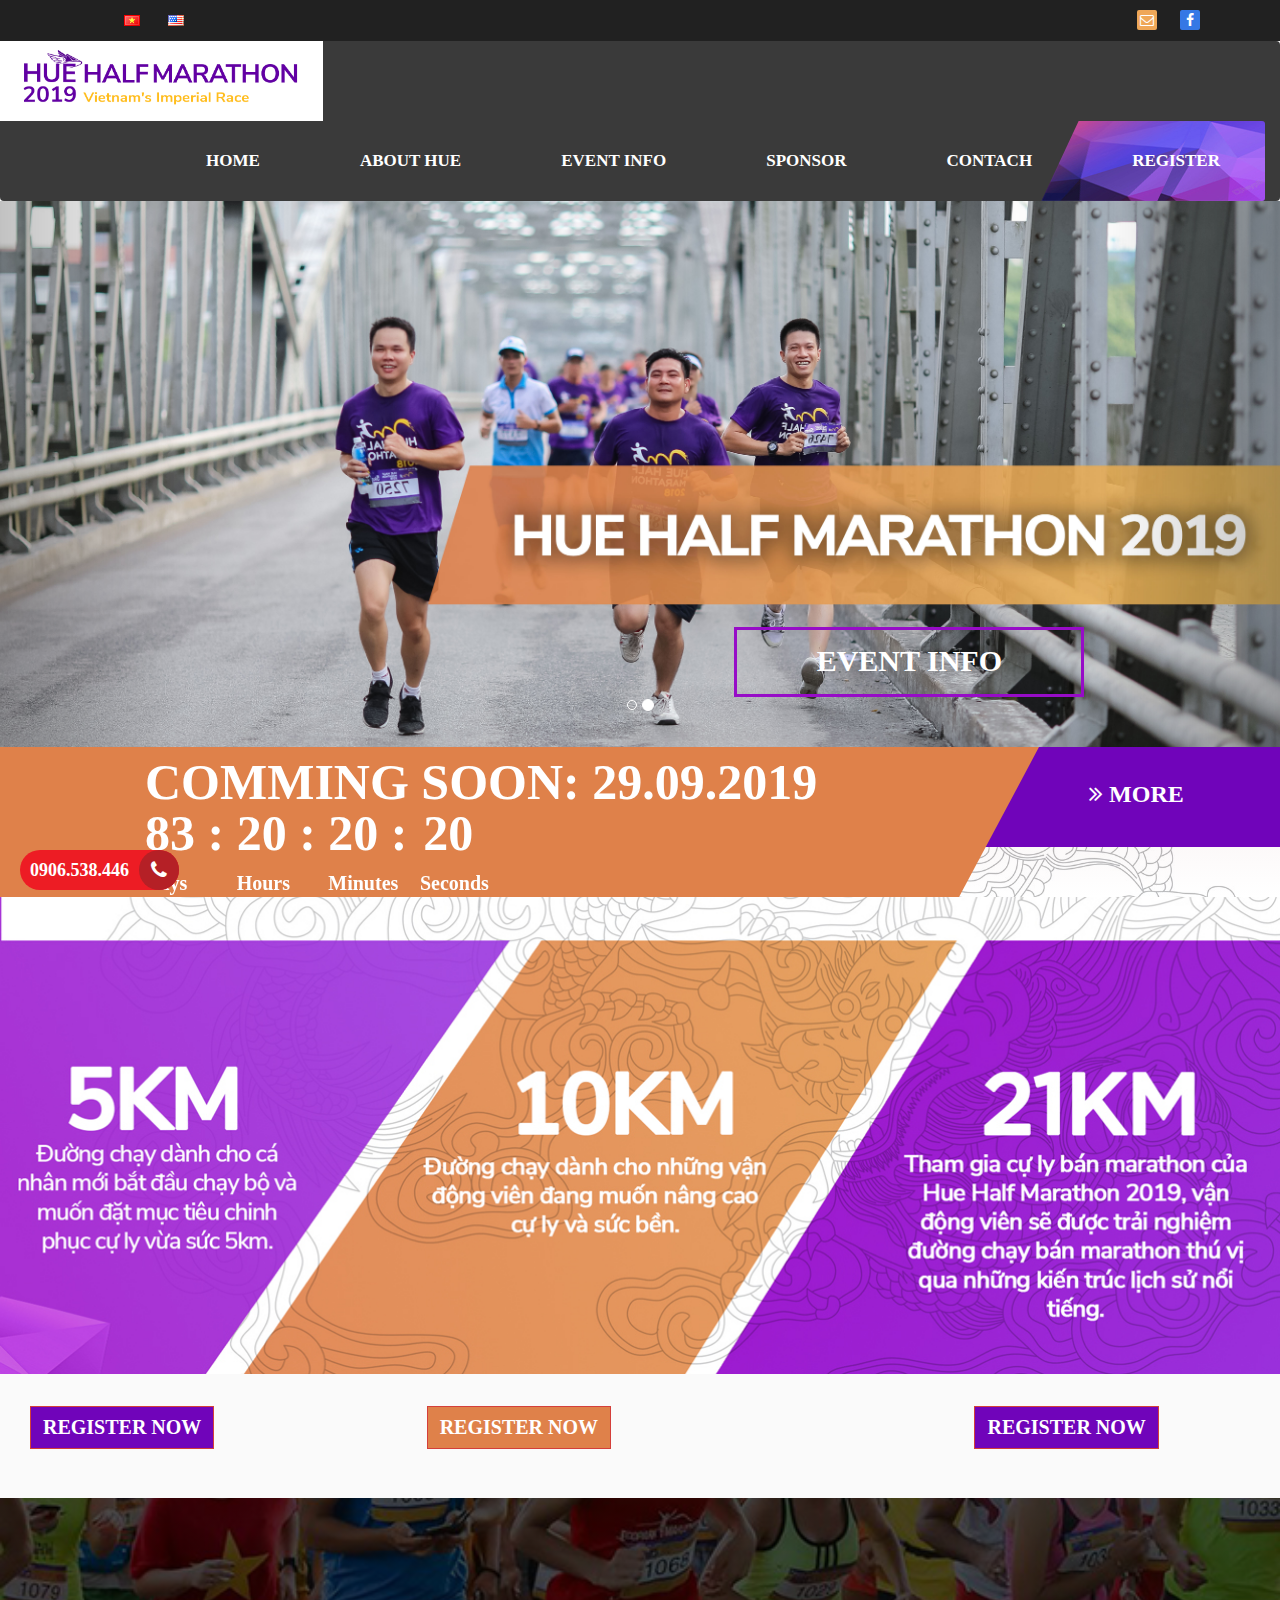
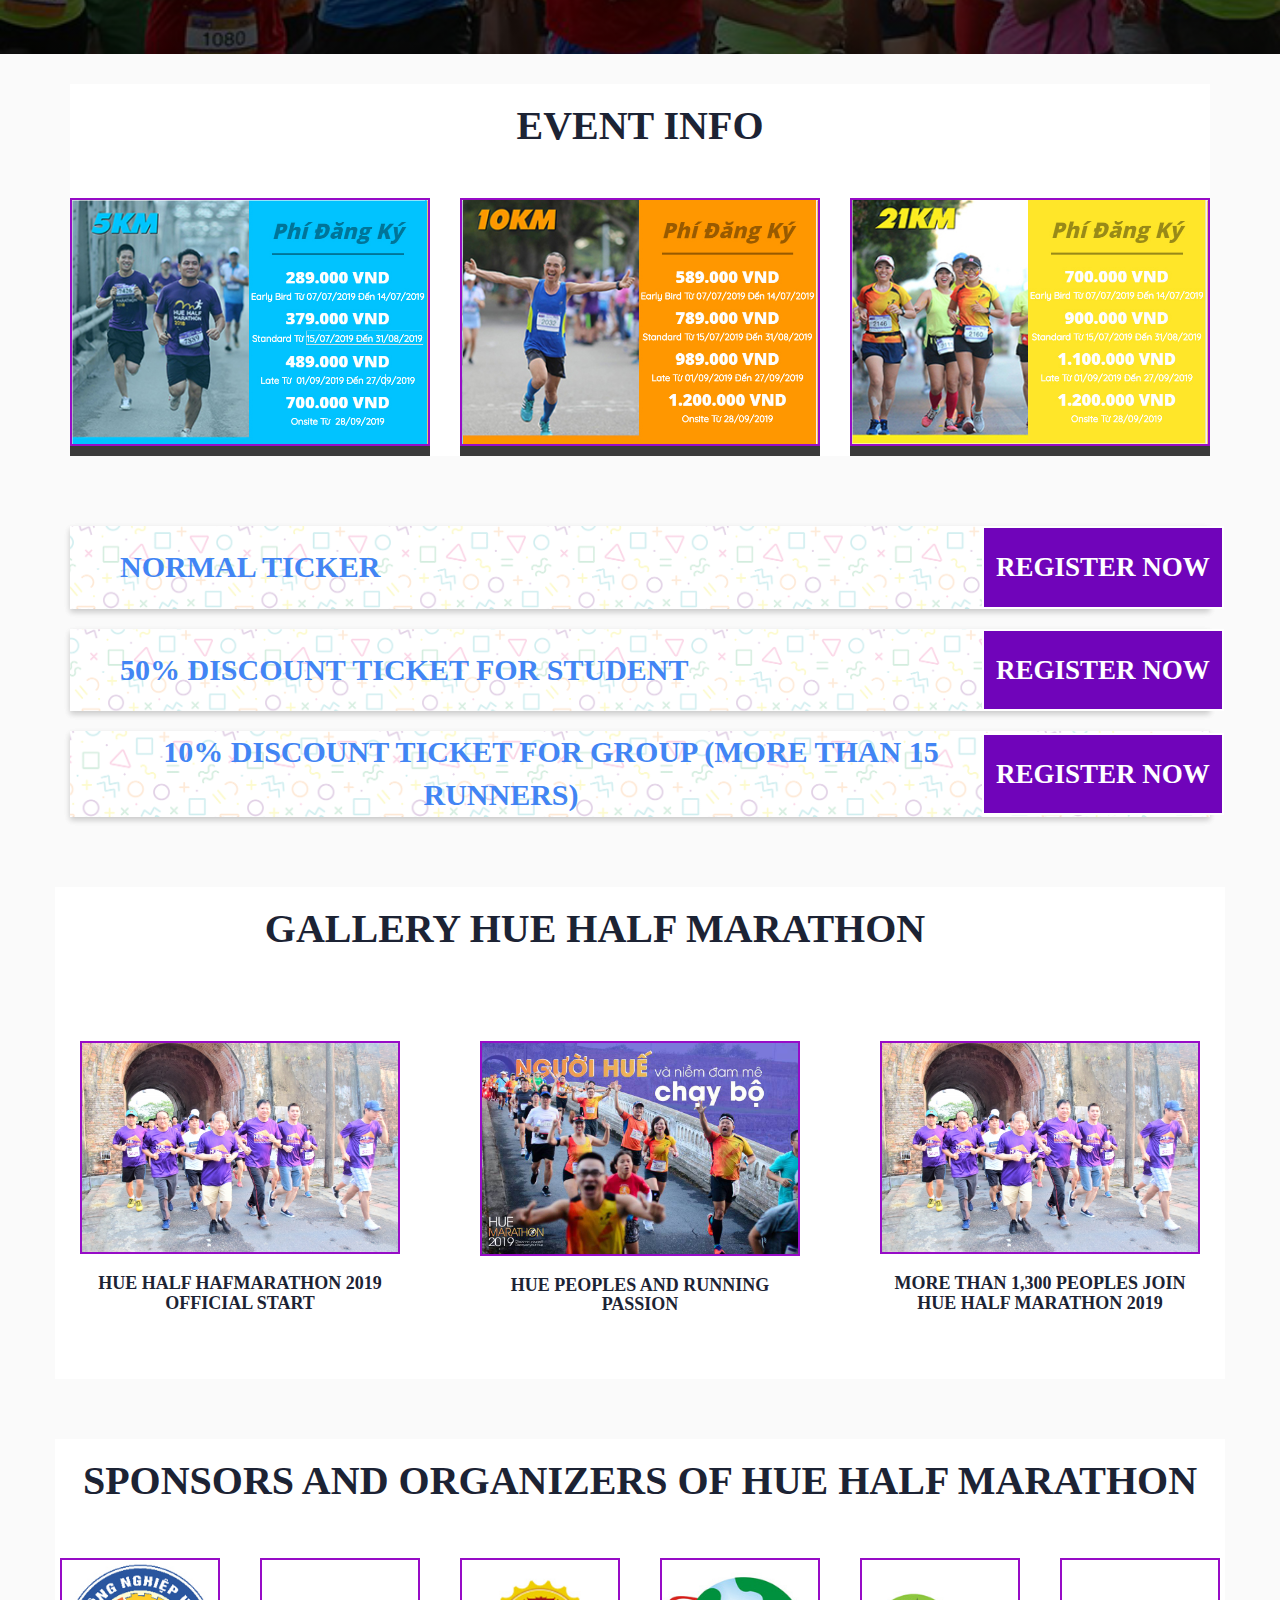
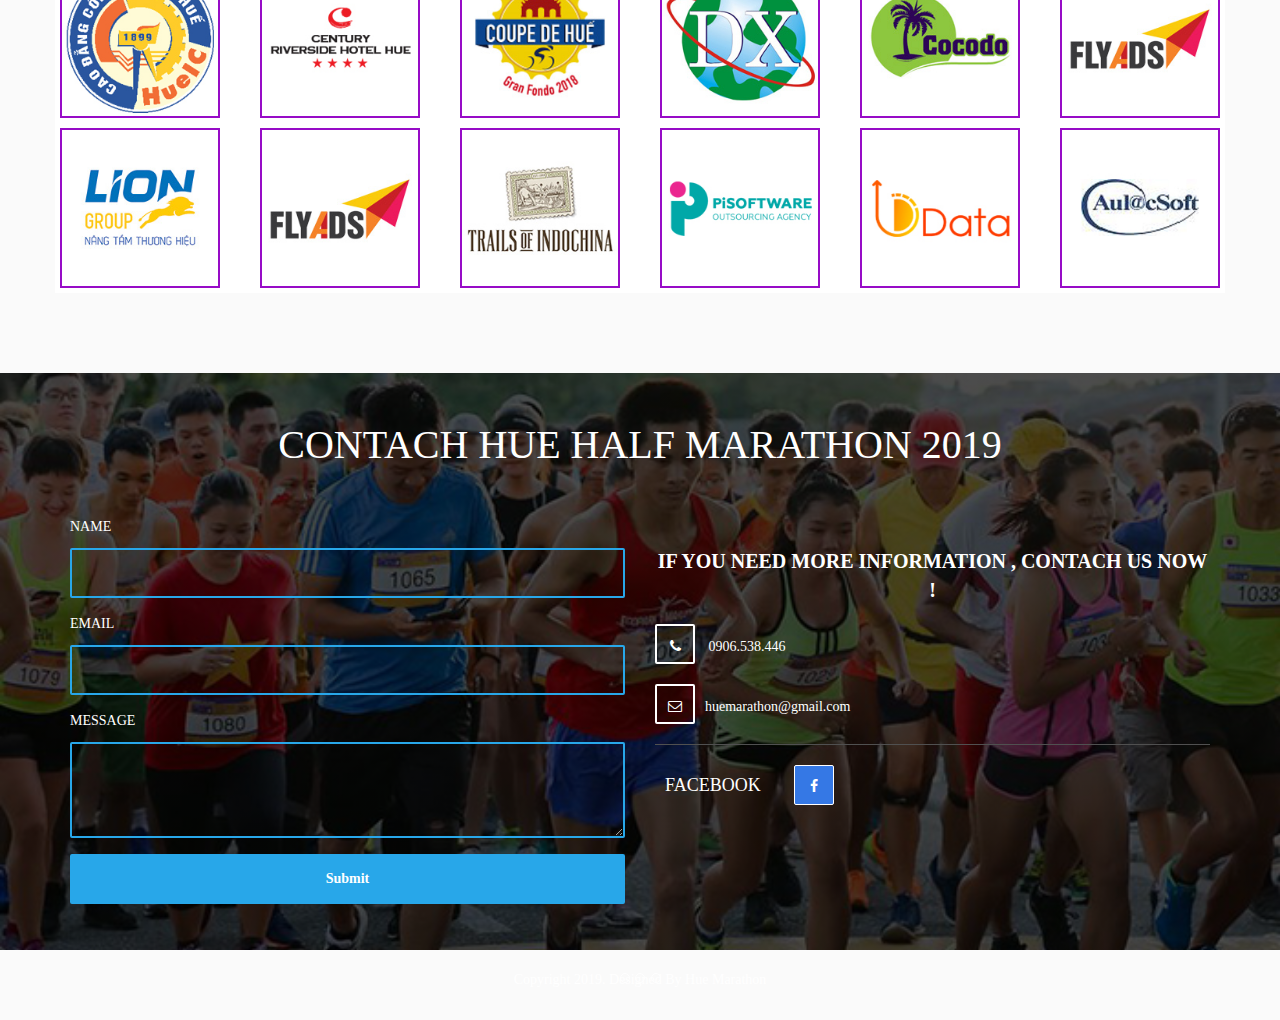
==== commit 3b888f96: "suaeditf" ====
--- a/en/index.html
+++ b/en/index.html
@@ -42,6 +42,9 @@
 				  { 
 		  if(data == 'false') 
 				  {
+					$(document).ready(function(){
+$("#formlienhe")[0].reset();
+});
 				
 					 alert('Thank you! We will contach for you as soon as possible !');
 					 
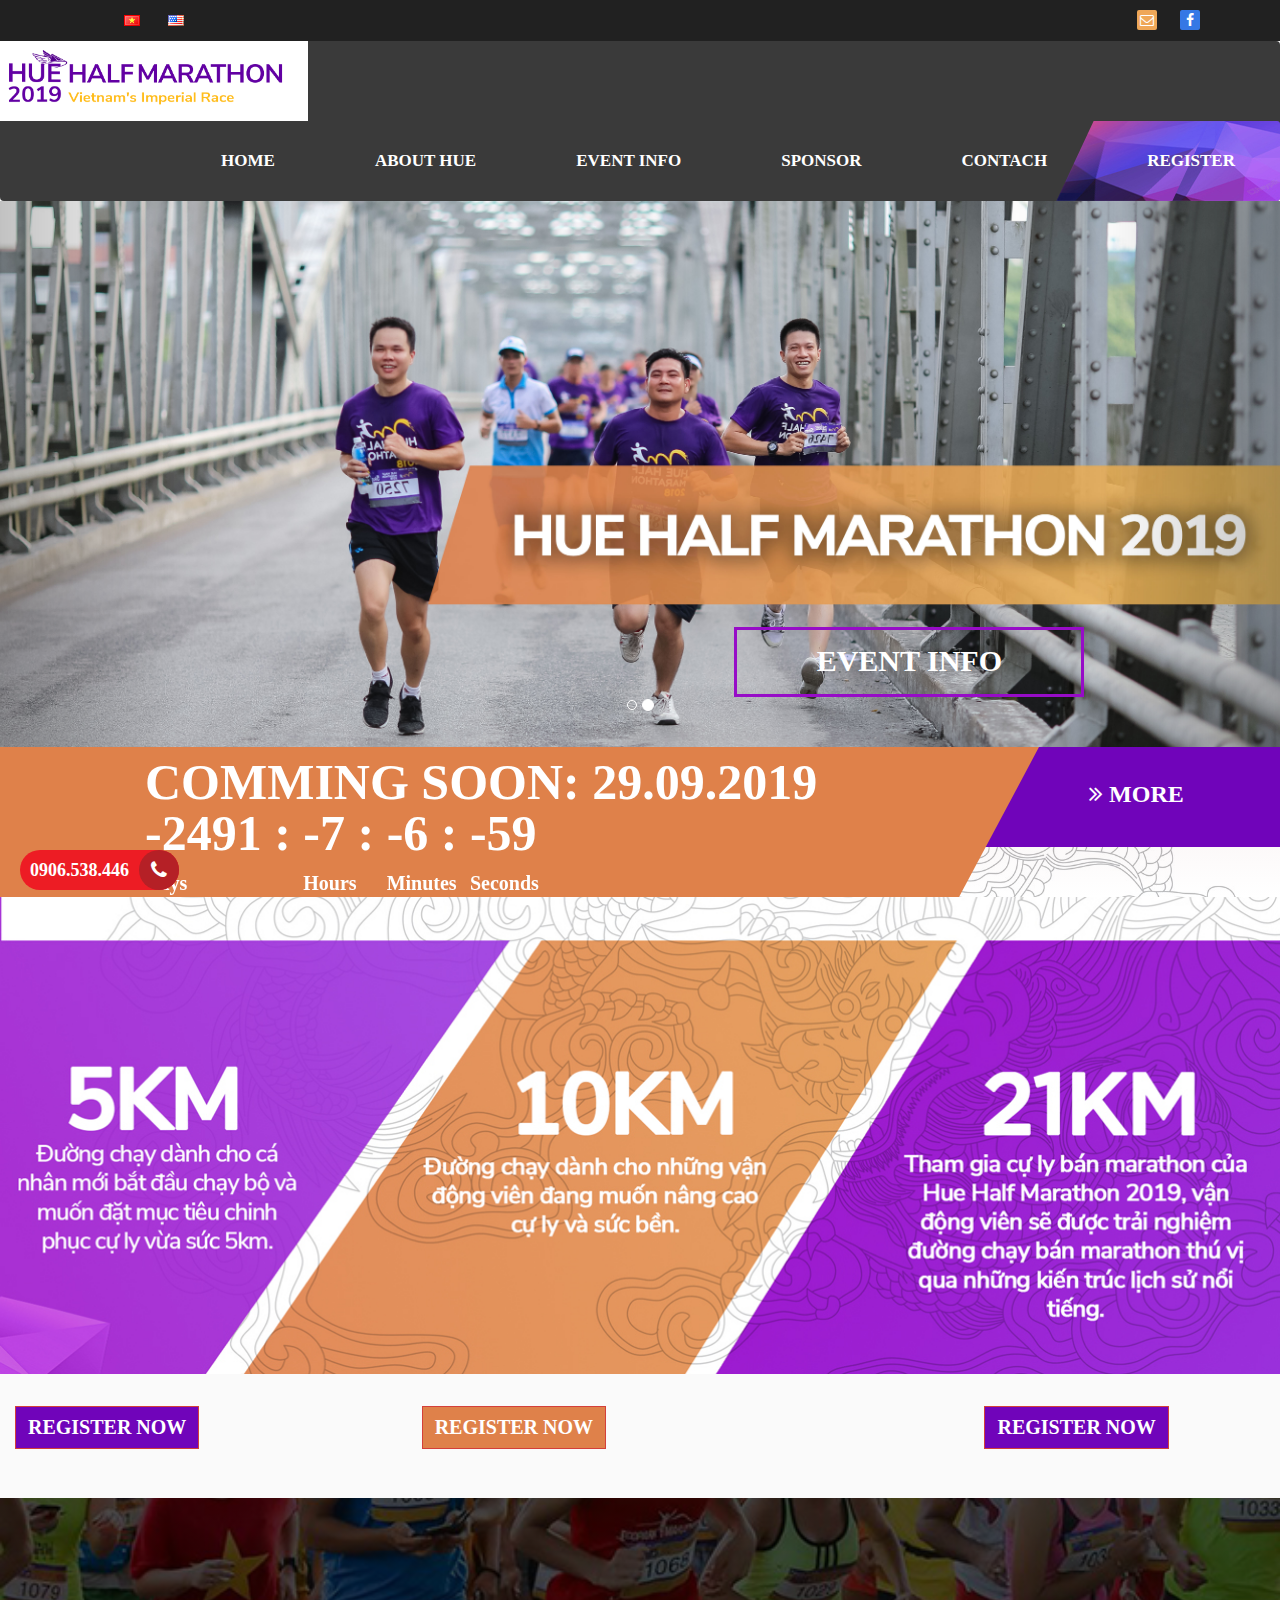
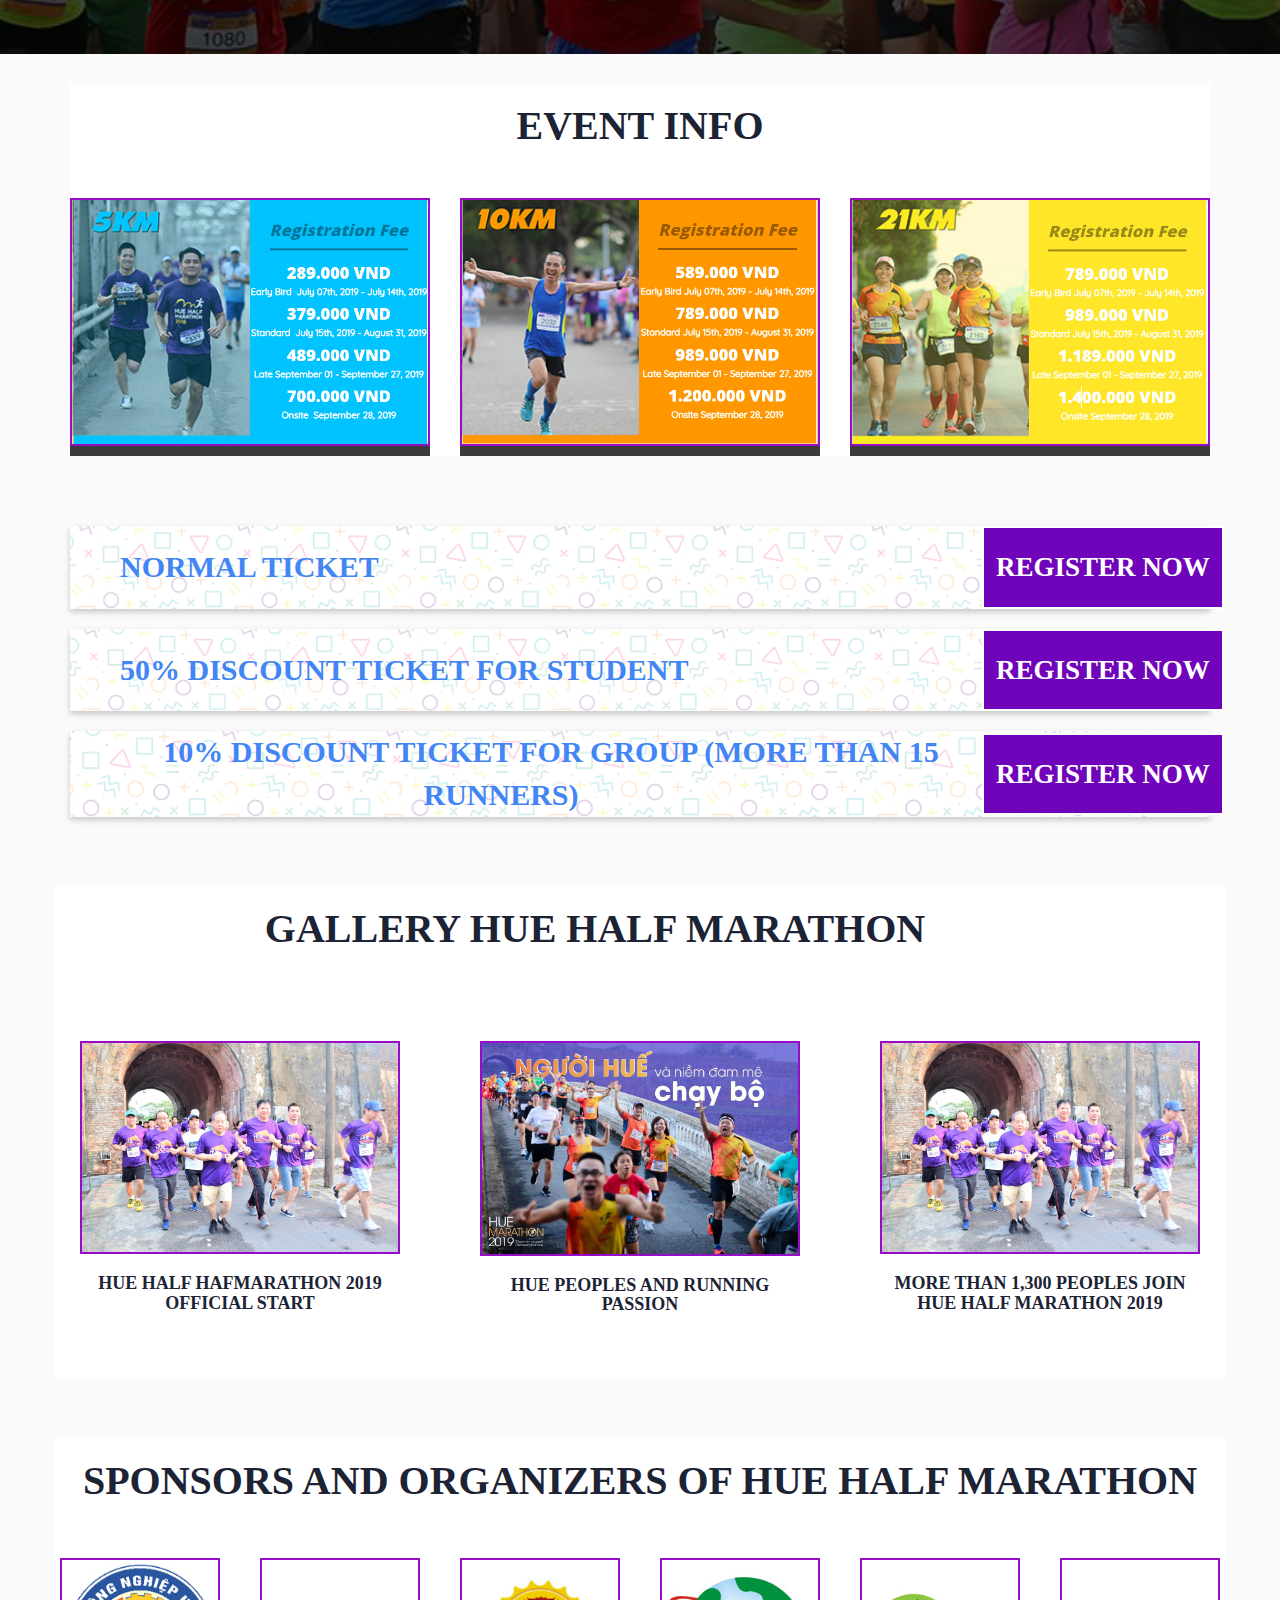
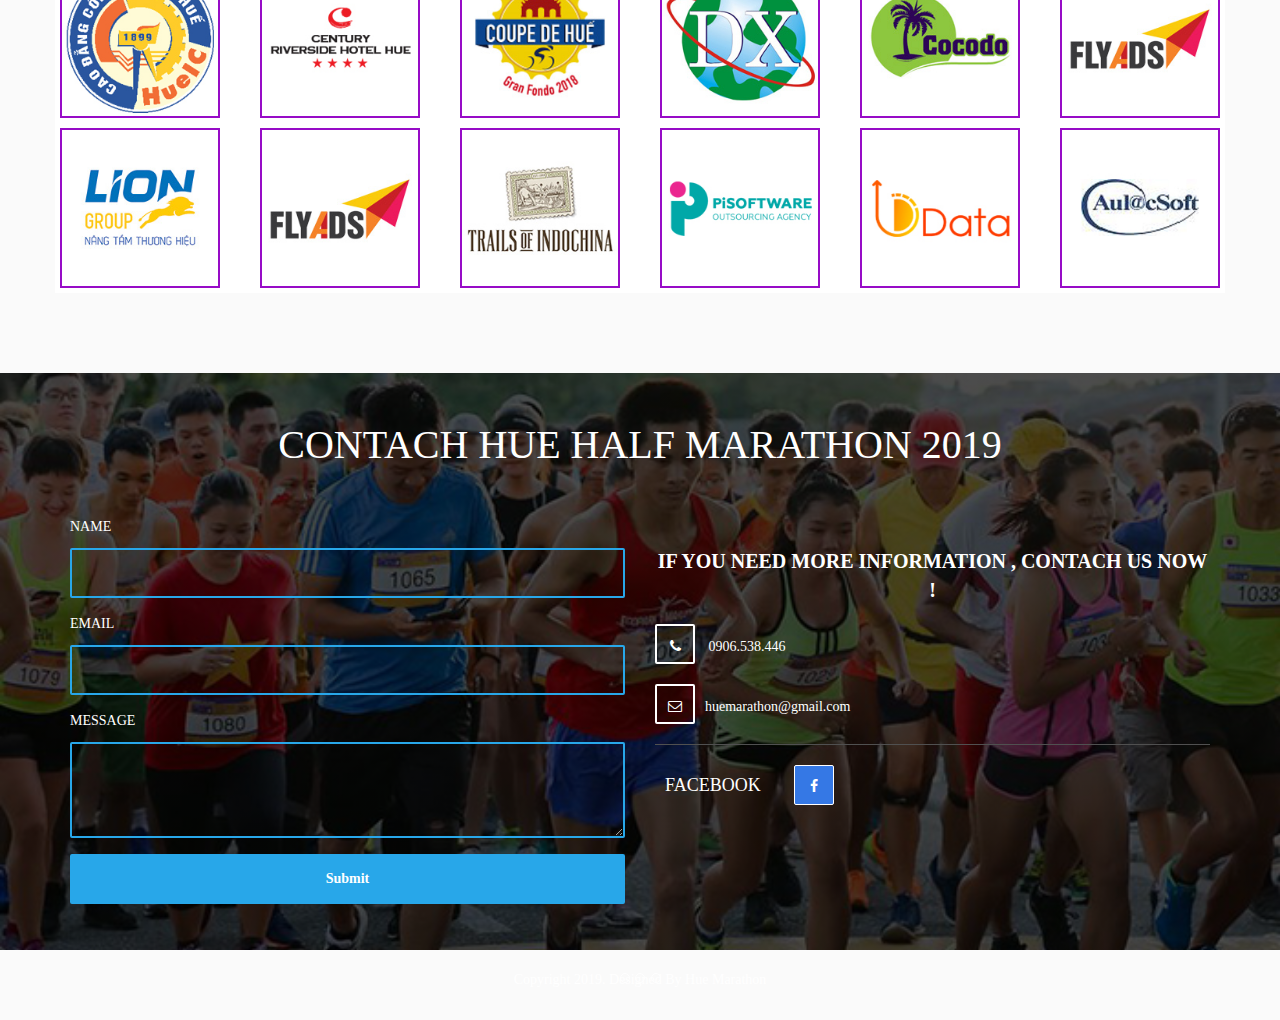
==== commit 88caf440: "uplancuoi" ====
--- a/en/index.html
+++ b/en/index.html
@@ -370,7 +370,7 @@
 		<div class="col-md-12 col-sm-12 col-xs-12">
 			<!-- Card -->
 			<div class="ticket-student mt-5">
-					<div class="student-title"><b>NORMAL TICKER</b></div>
+					<div class="student-title"><b>NORMAL TICKET</b></div>
 					<div class="student-price">
 						<div class="btndk"><a class="btn btn-warning" href="https://bigtime.vn/hue-half-marathon-2019-4132?fbclid=IwAR2z2c0C7N5dMl87zY-lxs9fo3tDWVe9wo3eZN8b1Euqo5hKw3dEowrtUWs">REGISTER NOW</a></div>
 	
--- a/en/css/templatemo-style.css
+++ b/en/css/templatemo-style.css
@@ -810,10 +810,24 @@
 /* end 360 media quires */
 
 /* start 768 media quires */
-@media only screen and ( max-width: 767px ) {
+@media only screen and (max-width: 767px) {
 	#about{
 		width:100%;
 	}
+
+section#about {
+    min-height: 0px;
+}
+
+section#register .btn {
+    font-size: 5px;
+    margin: 0 0 0 0;
+    margin-top: -30px;
+}
+
+section#register {
+    margin-left: -30px;
+}
 	#video{
 		width:100%;
 	}
@@ -824,9 +838,46 @@
 	#discount{
 		width:100%;
 	}
+
+	#discount .student-price {
+	    width:30%;
+		font-size: 35px;
+		text-align: center;
+		background-color: #4285f4;
+		color: #fff;
+	}
+	#discount .btn{
+		
+		font-size:22px;
+	
+	}
+	#discount .ticket-student{
+		width:70%;
+	   display: flex;
+		justify-content: space-between;
+		align-items: center;
+		font-family: opensand-extrabold;
+		text-align: center;
+		font-size: 20px;
+		background: linear-gradient( rgba(255,255,255, 0.7), rgba(255,255,255, 0.7) ), url(../images/bg-ticket.png);
+		background-size: contain;
+		background-position: center;
+		box-shadow: 0 3px 6px rgba(0,0,0,0.1), 0 3px 6px rgba(0,0,0,0.11);}
+	
+	#discount{
+		padding-top:40px;
+	}
+	
+	#discount .ticket-student b {
+		color: #4285f4;
+		padding: 50px;
+	}
+
+
+
 	#edittimer p.thoigian{
-		padding:5px;
-		font-size:12px;
+		padding:50px;
+		font-size:1em;
 		font-weight: bold;
 	
 	}
@@ -836,30 +887,16 @@
 
 
 	}
-
-	#countdown .days{
-	
-		font-size:20px;
-	
-	}
-	#countdown .hours{
-	
-		font-size:10px;
-	
-	}
-	#countdown .minutes{
-
-		font-size:10px;
-	
-	}
-	#countdown .seconds{
-	
-		font-size:10px;
-	
-	}
-
 	#edittimer .timerphai{
 		width:30%;
+	}
+	#countdown{
+
+		display:none;
+	}
+	.thoigian{
+		margin-bottom:10px;
+		margin-left:-1px;
 	}
 
 	
@@ -1007,11 +1044,15 @@
 #about
 	{
 		
-		background: url('../images/about.jpg') no-repeat;
-		background-size: 100%;
-		padding-top: 150px;
-		padding-bottom: 100px;
-		min-height: 600px;
+background: url('../images/about.jpg') no-repeat;
+		
+background-size: 100%;
+		
+padding-top: 150px;
+		
+padding-bottom: 100px;
+		
+min-height: 600px;
 	}
 	.background_center{
 		background: #ffffff;
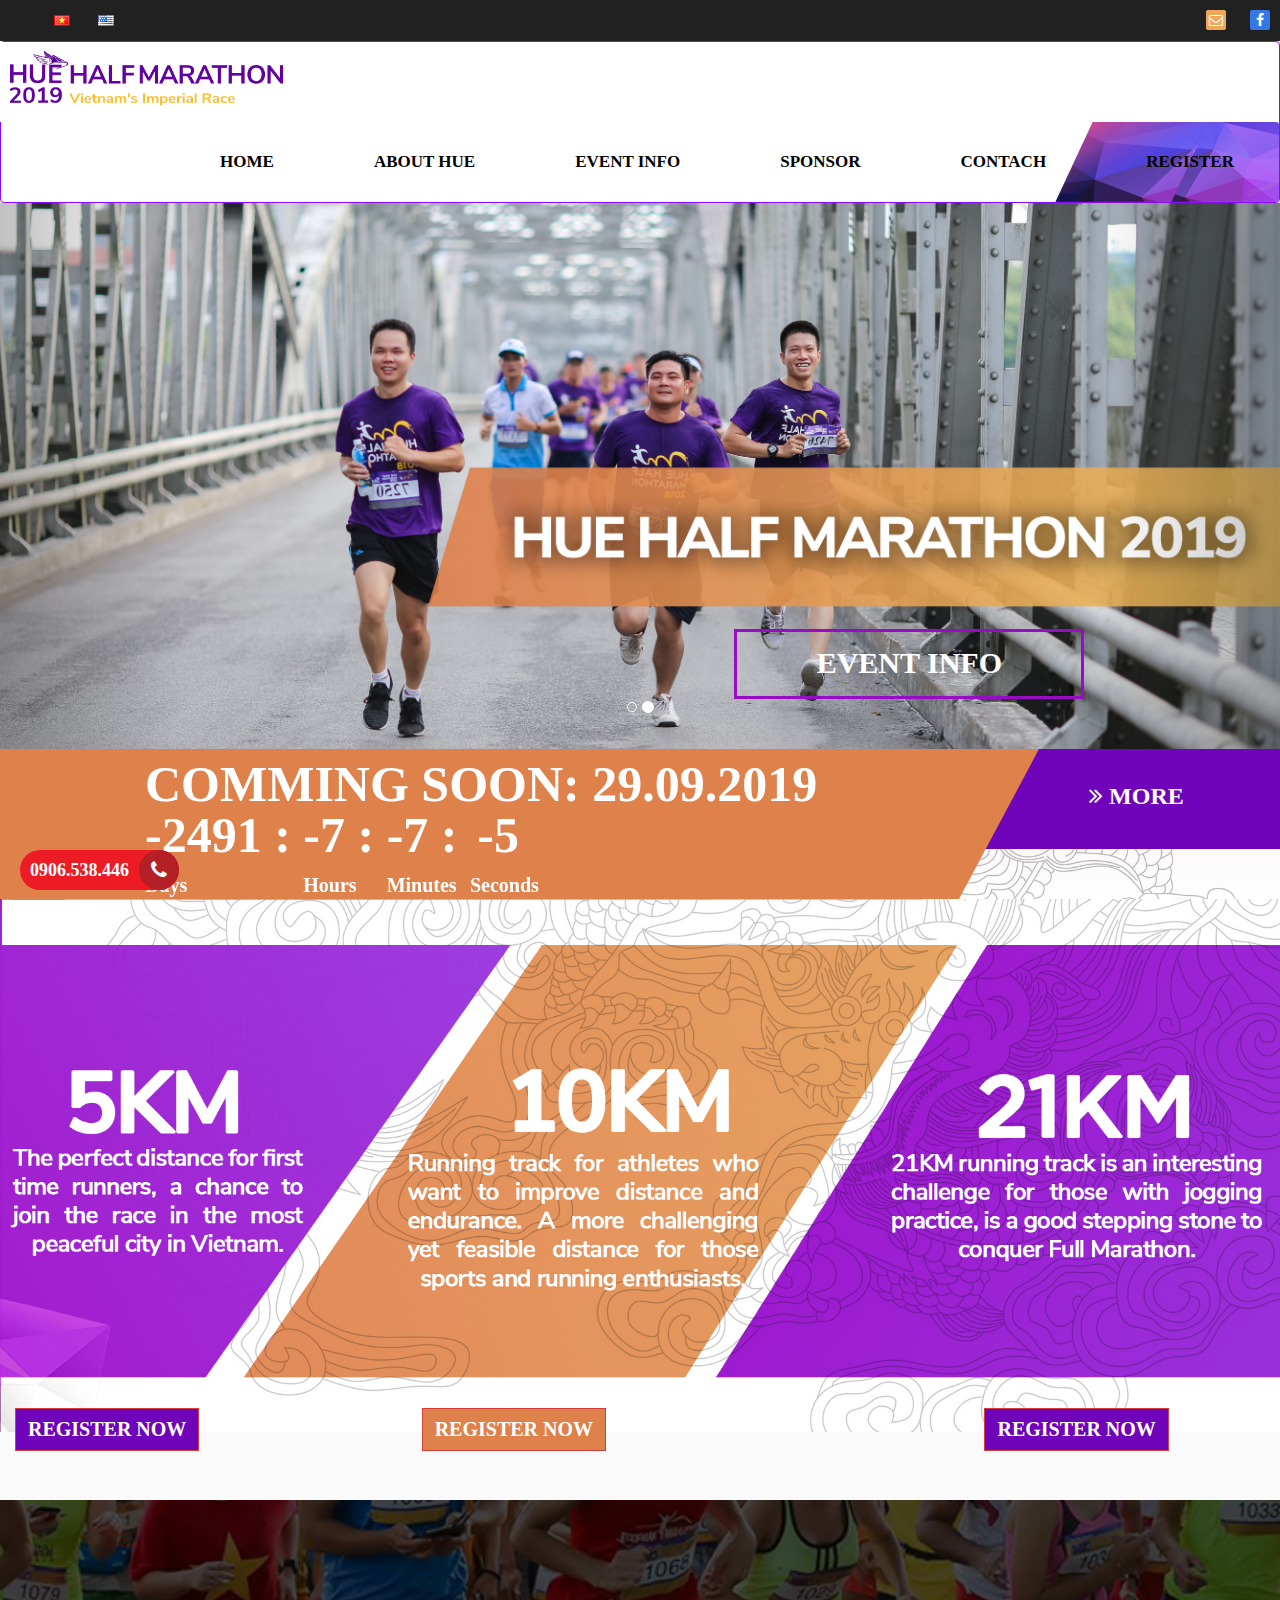
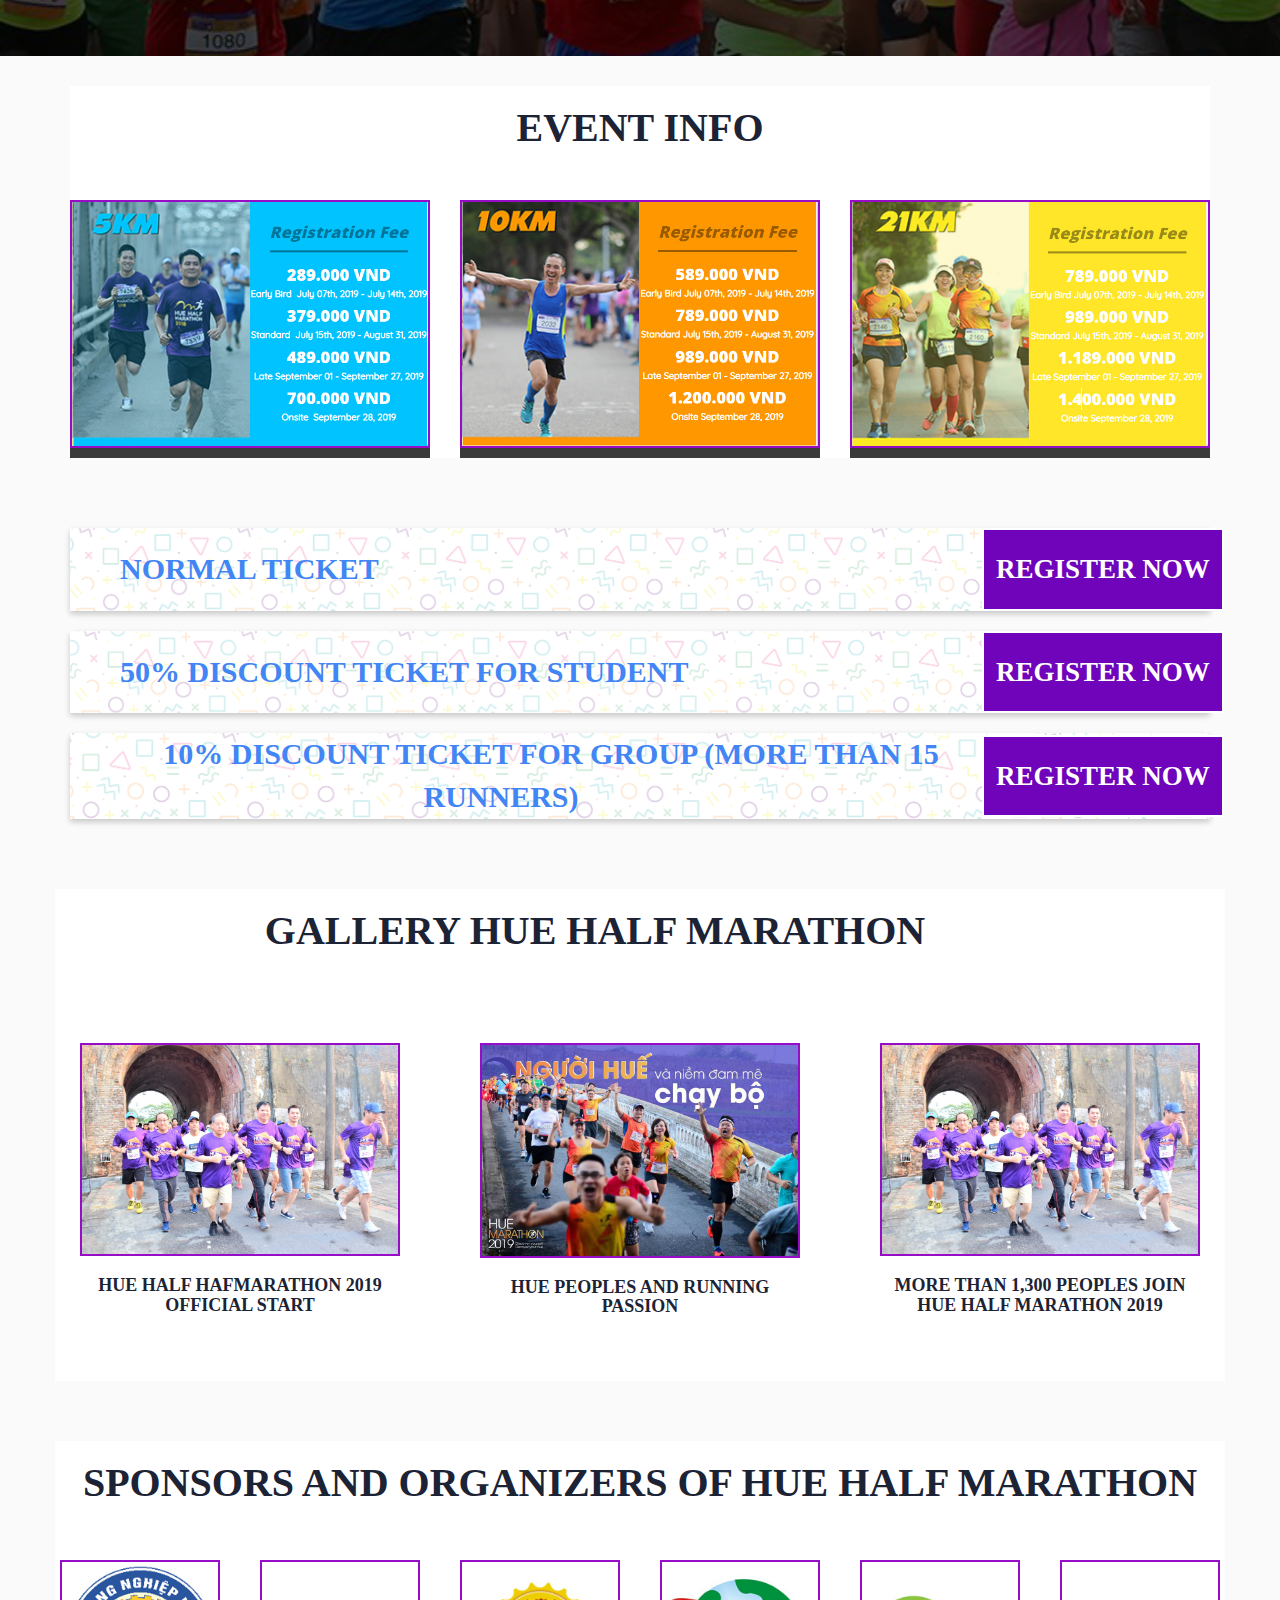
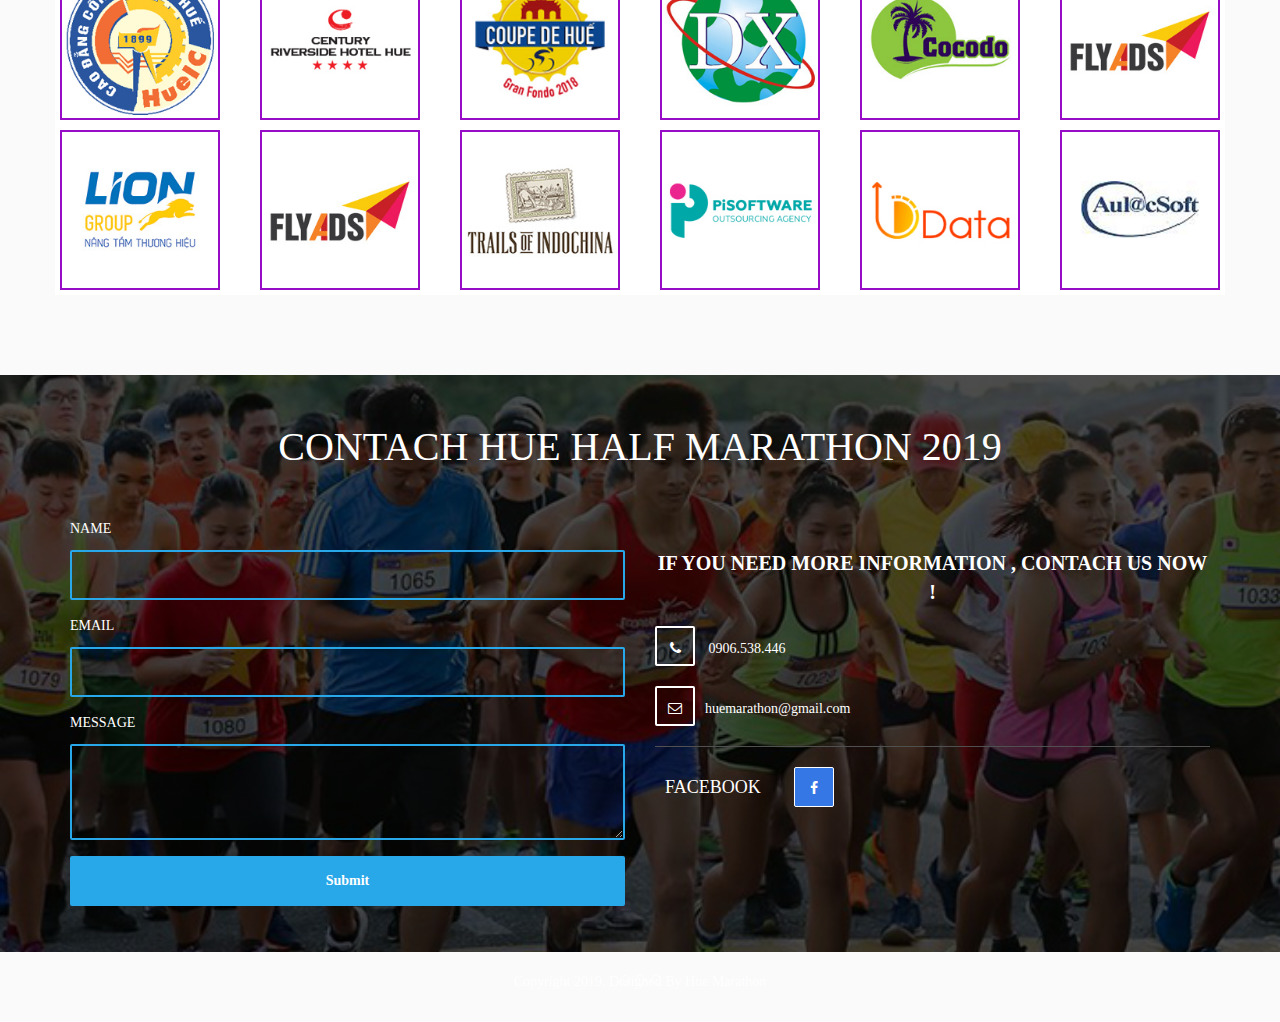
==== commit 32ecd672: "hoanthiensanpham" ====
--- a/en/index.html
+++ b/en/index.html
@@ -121,7 +121,7 @@
 
 <!-- start header -->
 <header>
-	<div class="container">
+	<div class="container-fluid">
 		<div class="row">
 			<div class="col-md-8 col-sm-8 col-xs-8">
 					<ul class="language">
--- a/en/css/templatemo-style.css
+++ b/en/css/templatemo-style.css
@@ -311,8 +311,8 @@
 /* start nagivation */
 .navbar-default
 	{
-		background: #3a3a3a;
-		border: none;
+		background: #ffffff;
+		border: 1px solid #8c08ff;
 		box-shadow: none;
 		margin: 0 !important;
 	}
@@ -339,8 +339,12 @@
 		font-size: 17px;
 		height: 70px;
 		line-height: 40px;
-		color: #fff;
-	}
+		color: #000000;
+	}
+
+.navbar-default .navbar-nav li a:hover {
+    color: blue;
+}
 	
 	li {
     margin-left: 10px;
@@ -822,7 +826,7 @@
 section#register .btn {
     font-size: 5px;
     margin: 0 0 0 0;
-    margin-top: -30px;
+    margin-top: -80px;
 }
 
 section#register {
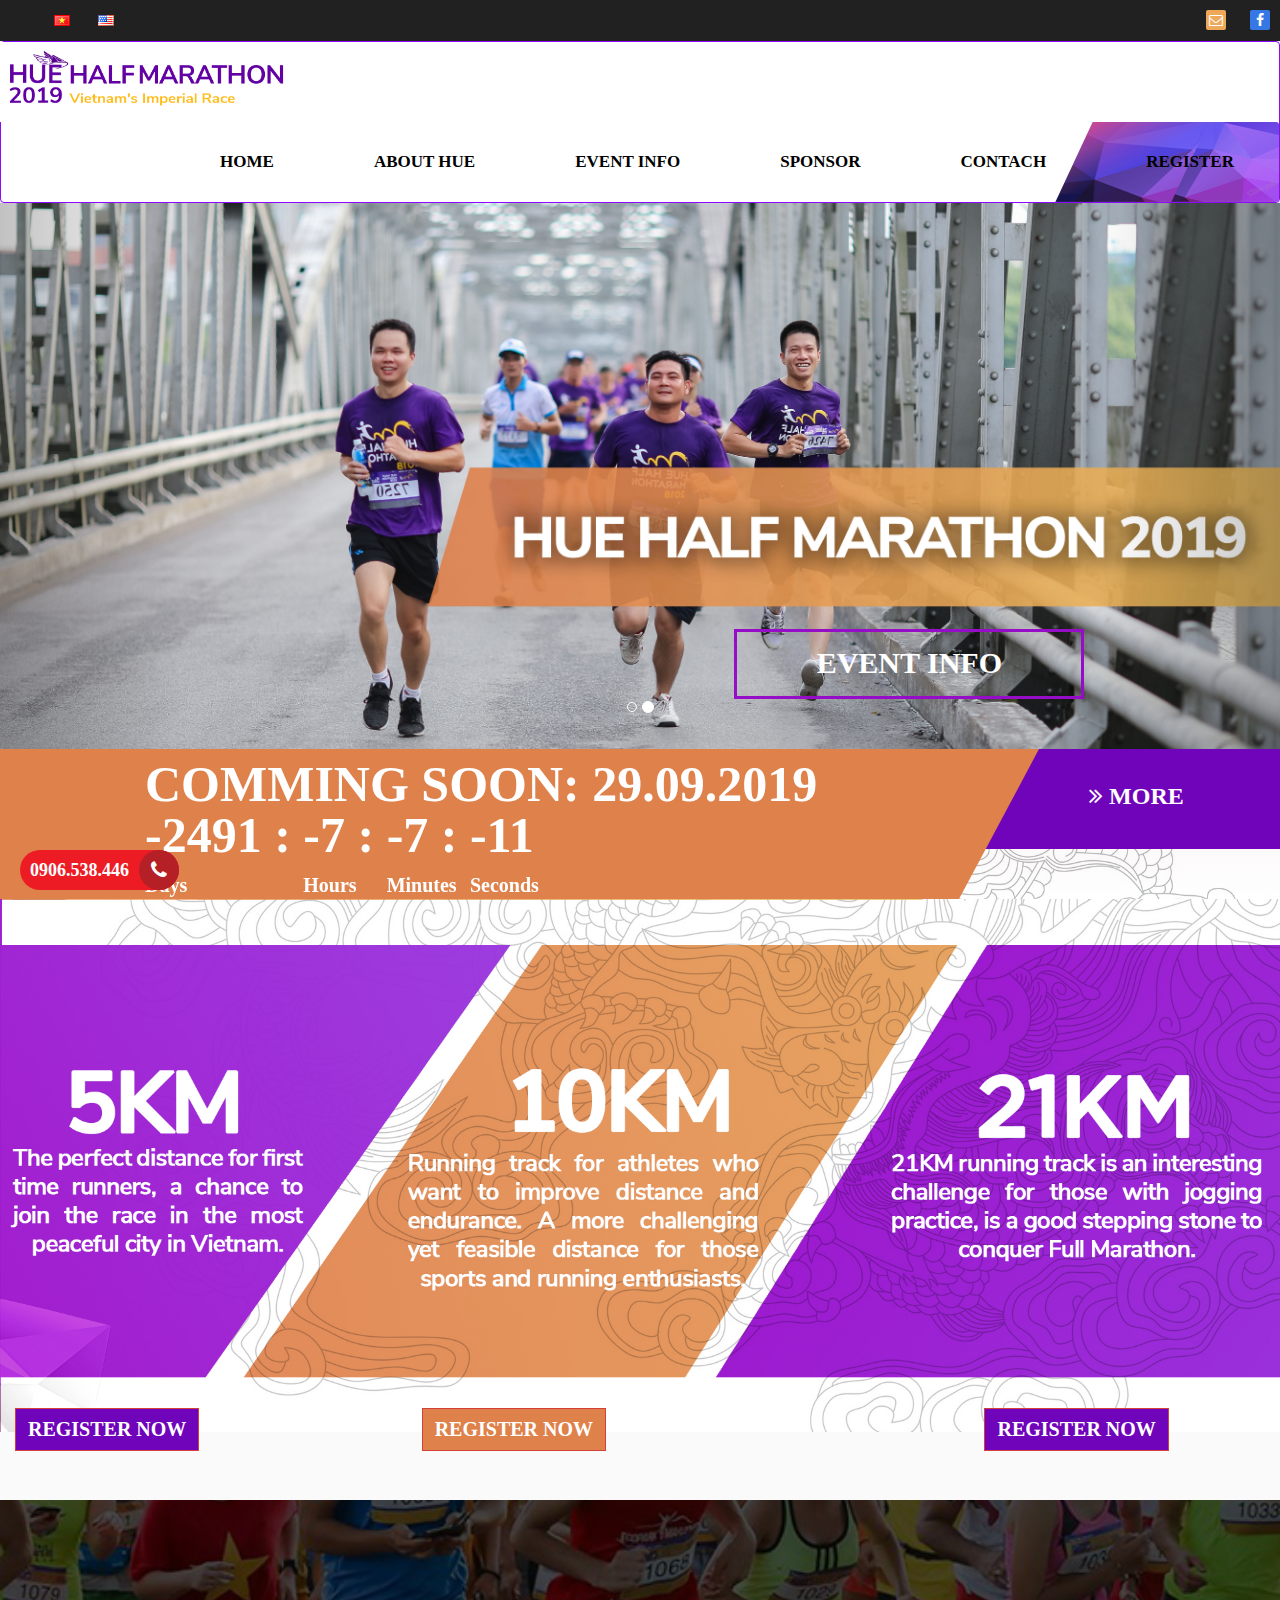
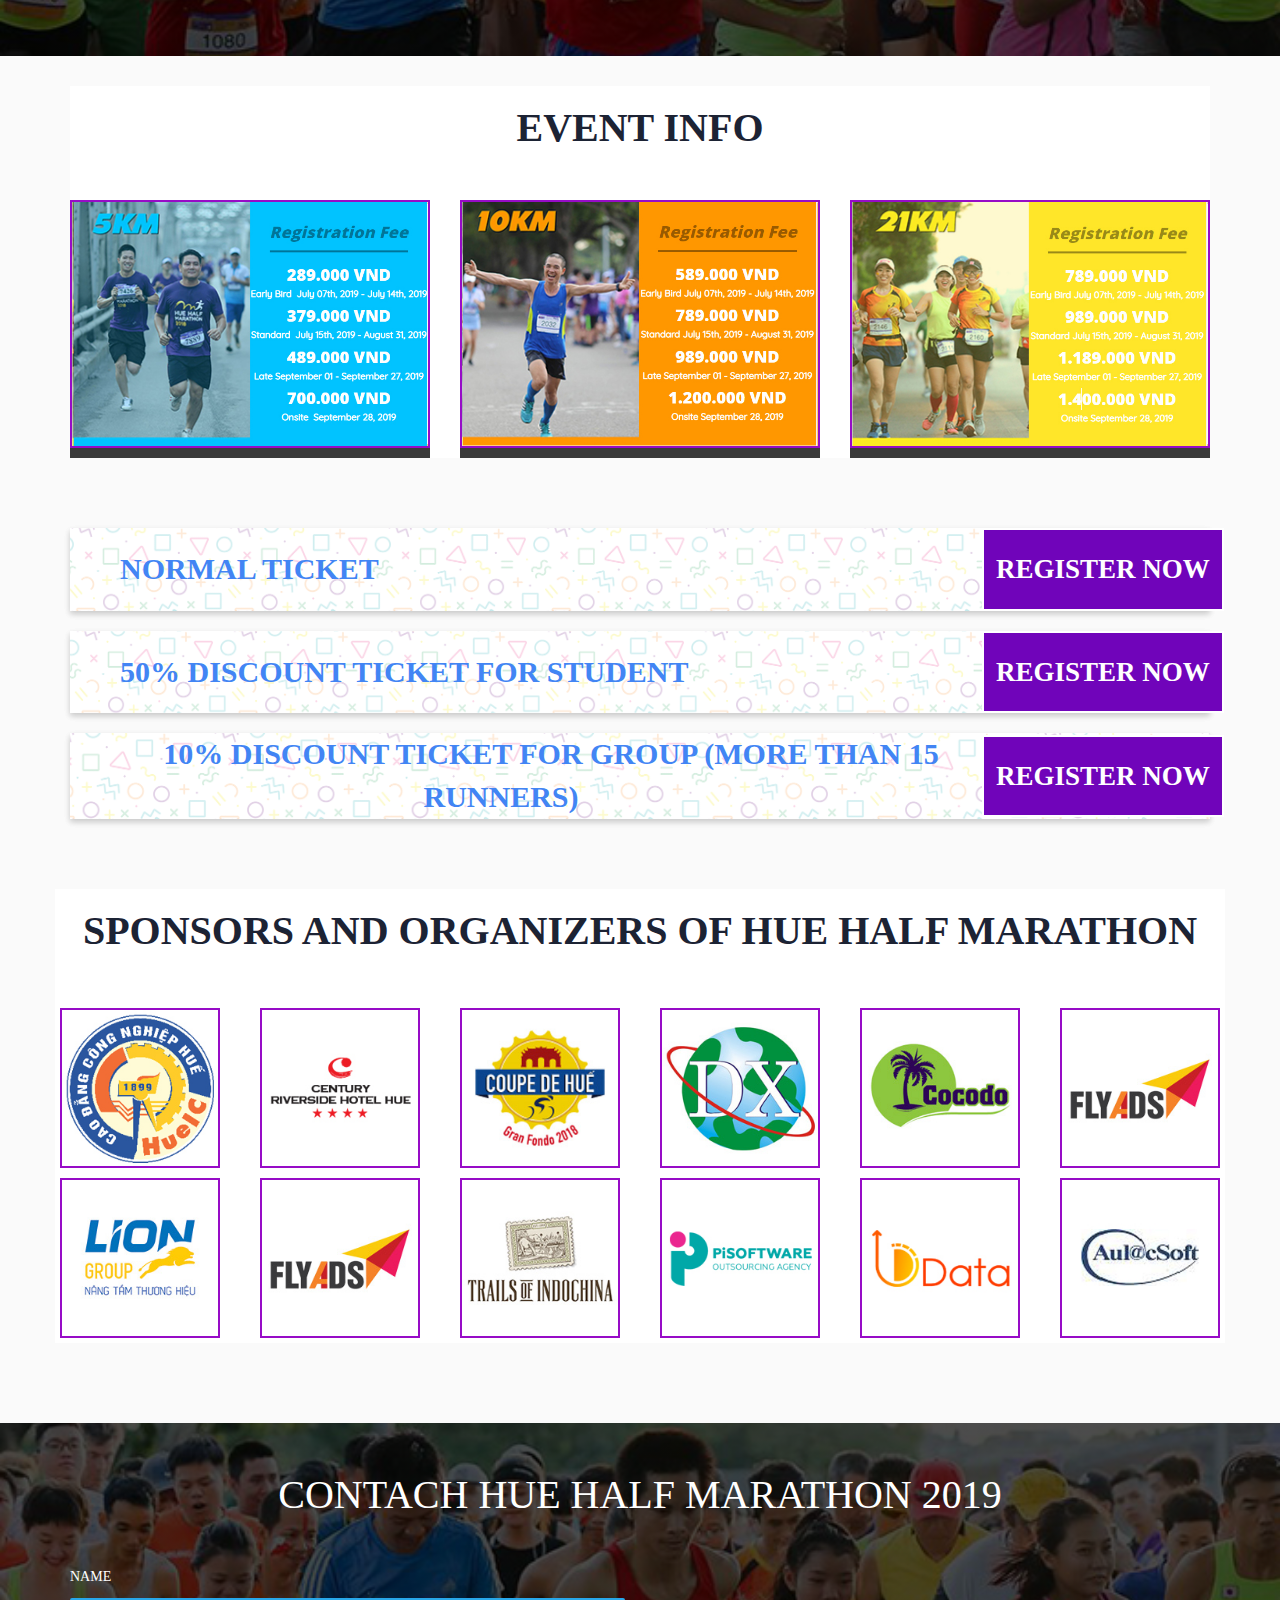
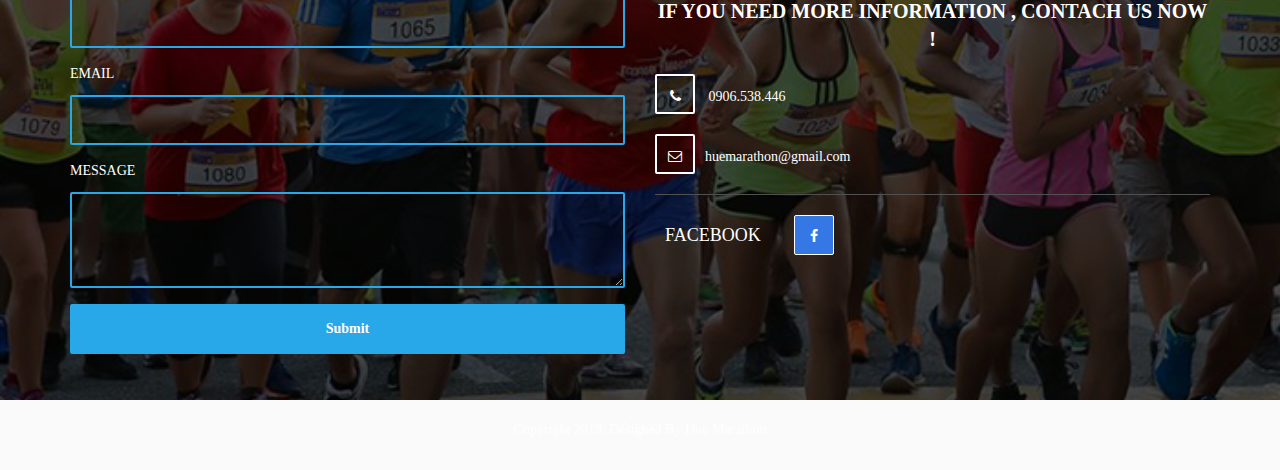
==== commit eb89f7c1: "alohk" ====
--- a/en/index.html
+++ b/en/index.html
@@ -425,7 +425,7 @@
 
 
 
-<!-- start service -->
+<!-- start service 
 <section id="service">
 	<div class="container">
 		<div class="row">
@@ -460,7 +460,7 @@
 		</div>
 	</div>
 </section>
-
+-->
 
 <!-- start portfolio -->
 <section id="portfolio">
--- a/en/css/templatemo-style.css
+++ b/en/css/templatemo-style.css
@@ -46,13 +46,16 @@
 }
 
 .checkin u {
+    font-family: serif;
     text-decoration: none;
     font-weight: bold;
     font-size: x-large;
 }
 
 .checkin b {
+    font-family: cursive;
     color: #0688fa;
+    font-style: normal;
 }
 
 .checkin {
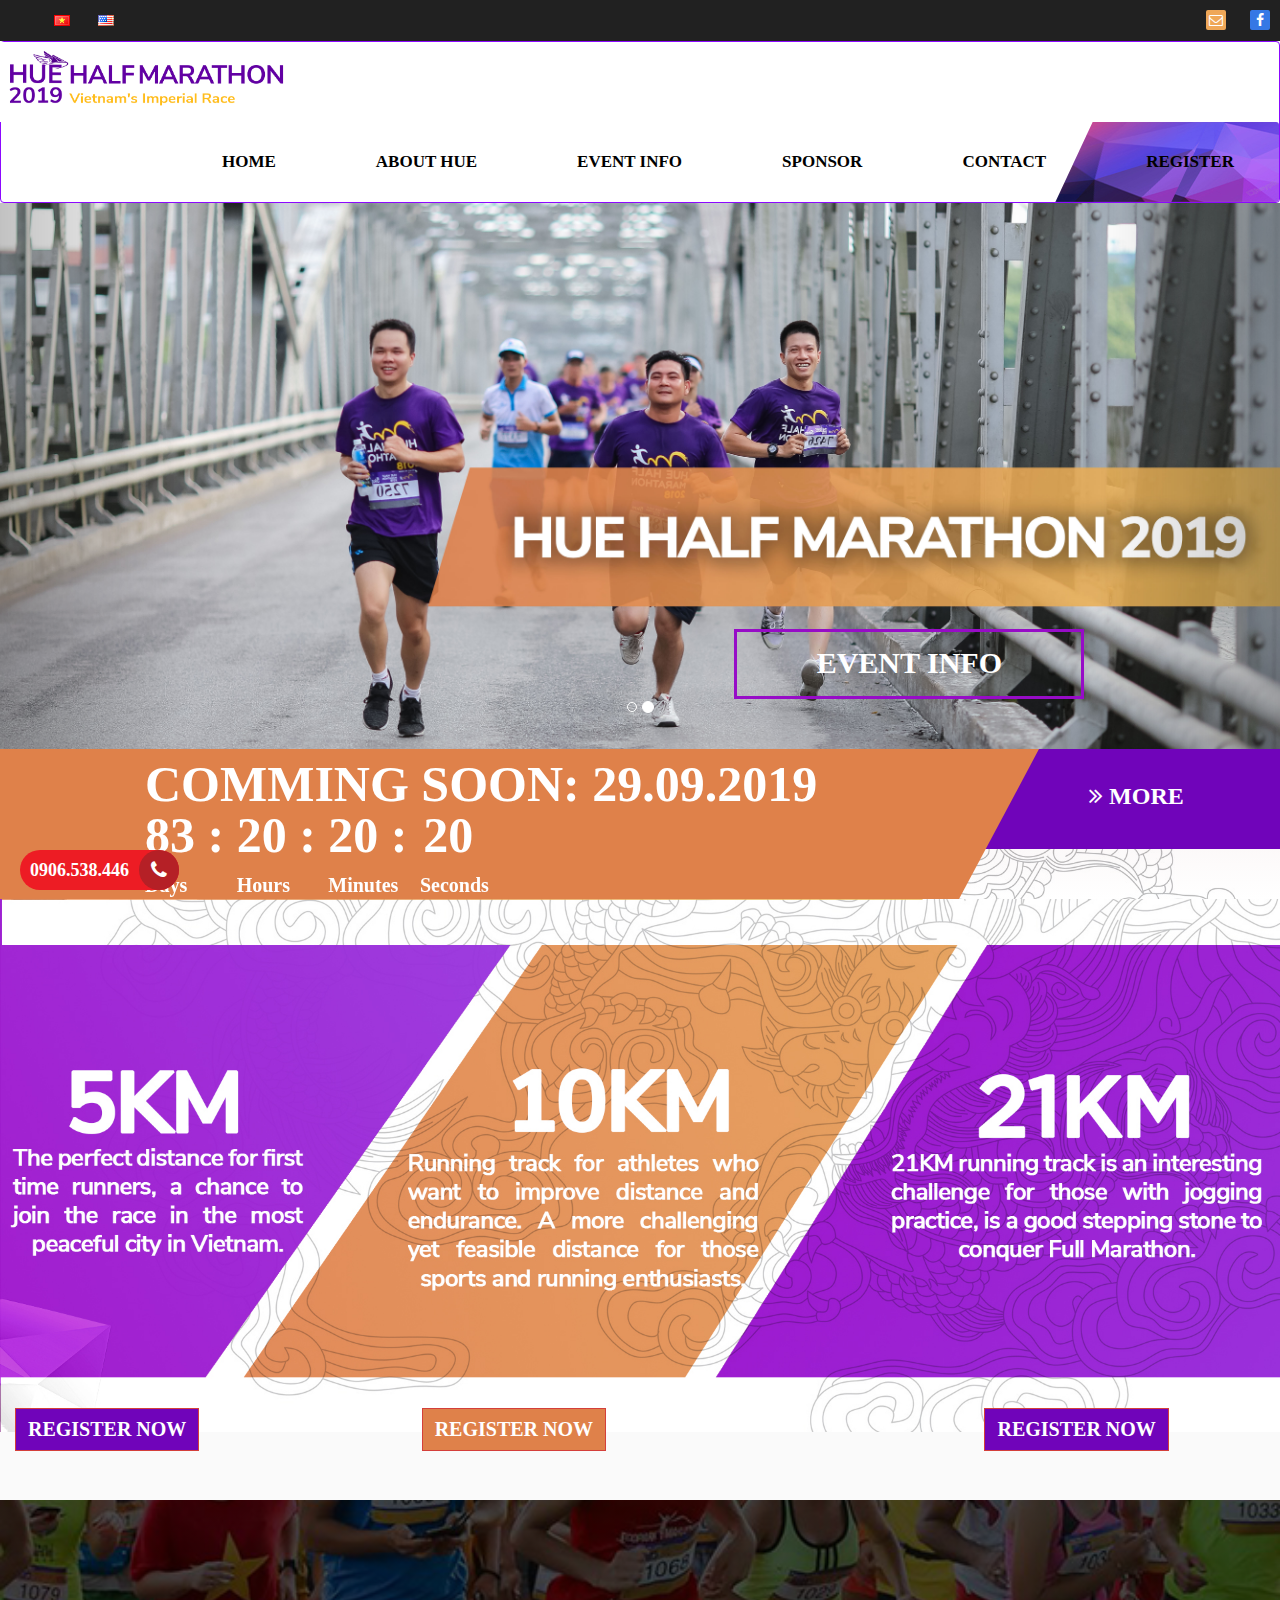
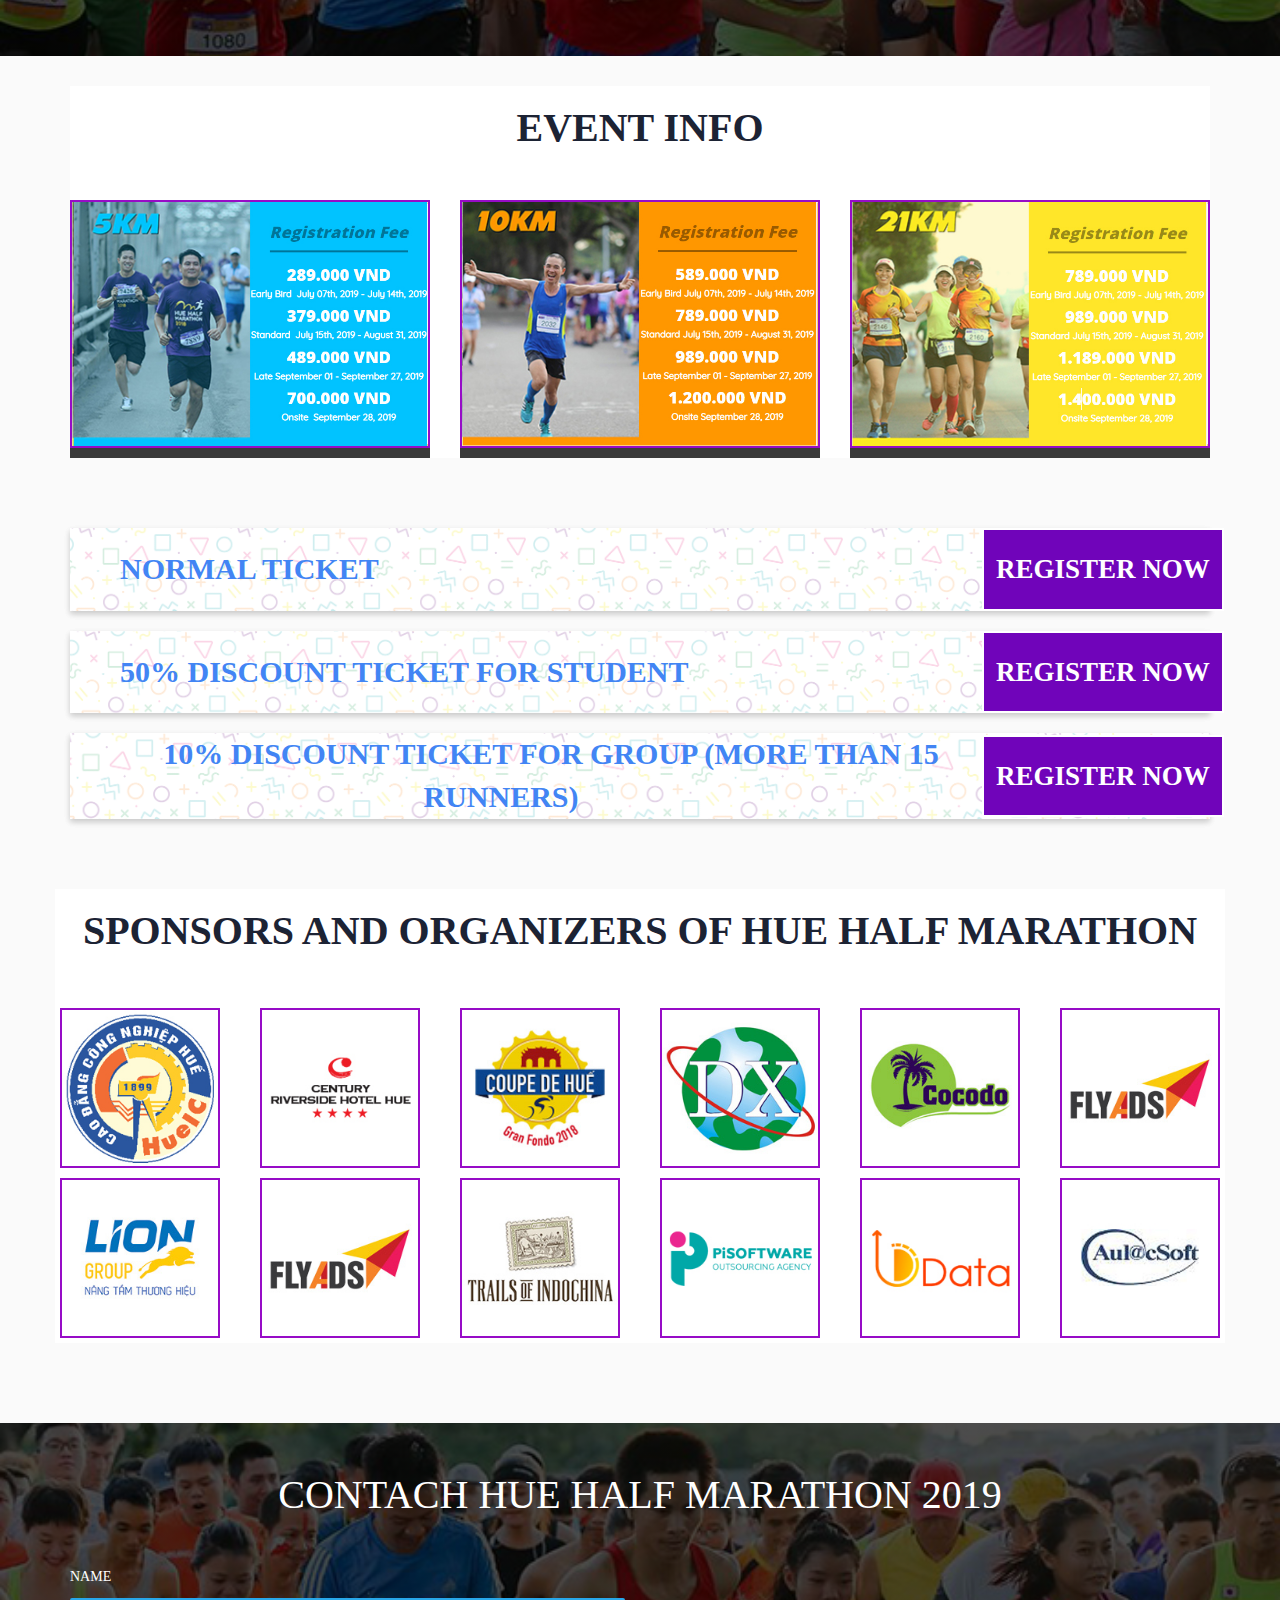
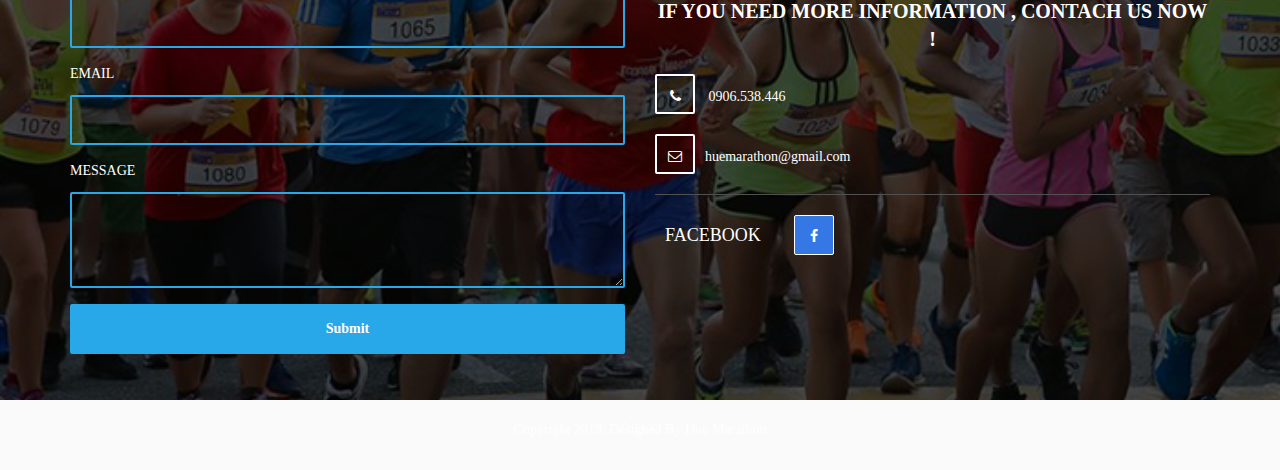
==== commit b3091a31: "sua11111" ====
--- a/en/index.html
+++ b/en/index.html
@@ -46,10 +46,10 @@
 $("#formlienhe")[0].reset();
 });
 				
-					 alert('Thank you! We will contach for you as soon as possible !');
+					 alert('Thank you! We will contact for you as soon as possible !');
 					 
 				  }else{
-					 alert('Thank you! We will contach for you as soon as possible !');
+					 alert('Thank you! We will contact for you as soon as possible !');
 					   
 					
 						
@@ -176,7 +176,7 @@
 				
 			
 				<li><a href="#portfolio">SPONSOR</a></li>
-				<li><a href="#contact">CONTACH</a></li>	
+				<li><a href="#contact">CONTACT</a></li>	
 				<li class="btn btn-info btn-sm"><a href="#discount">REGISTER</a></li>
 				
 					
